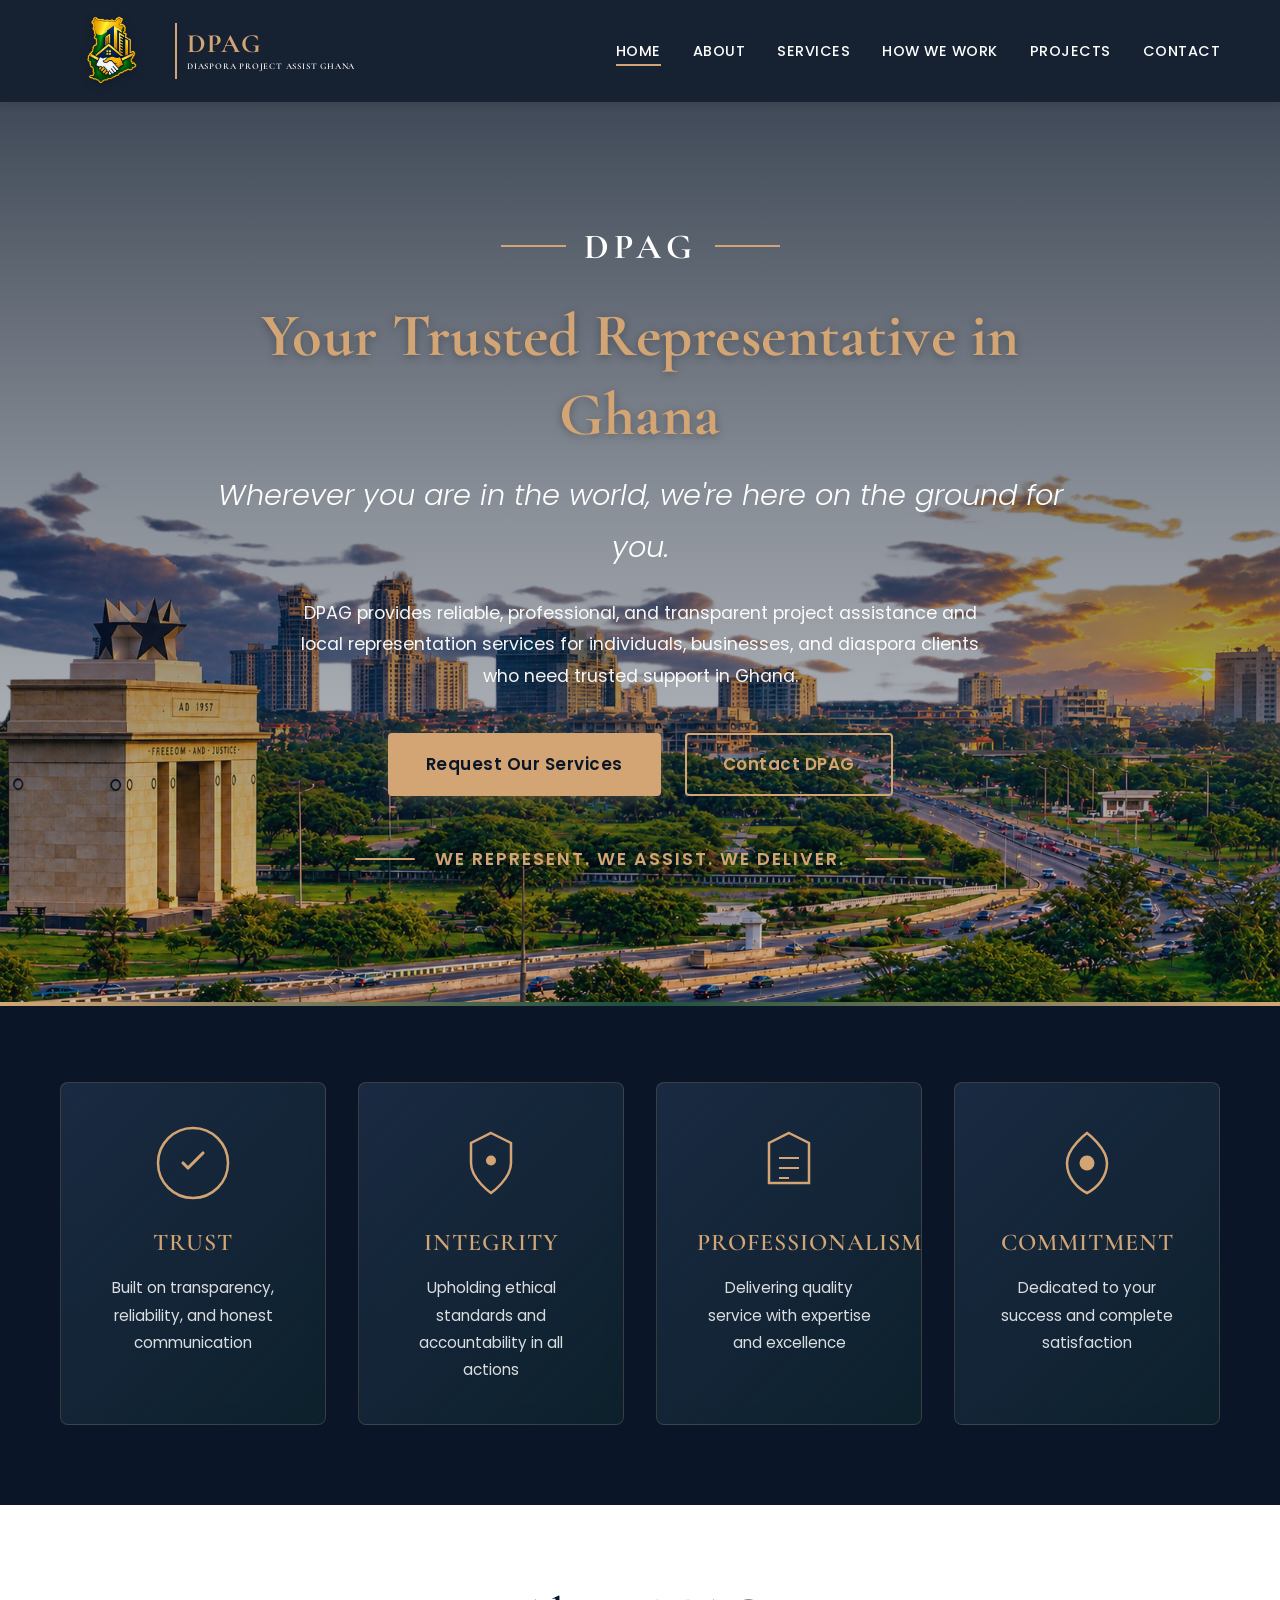
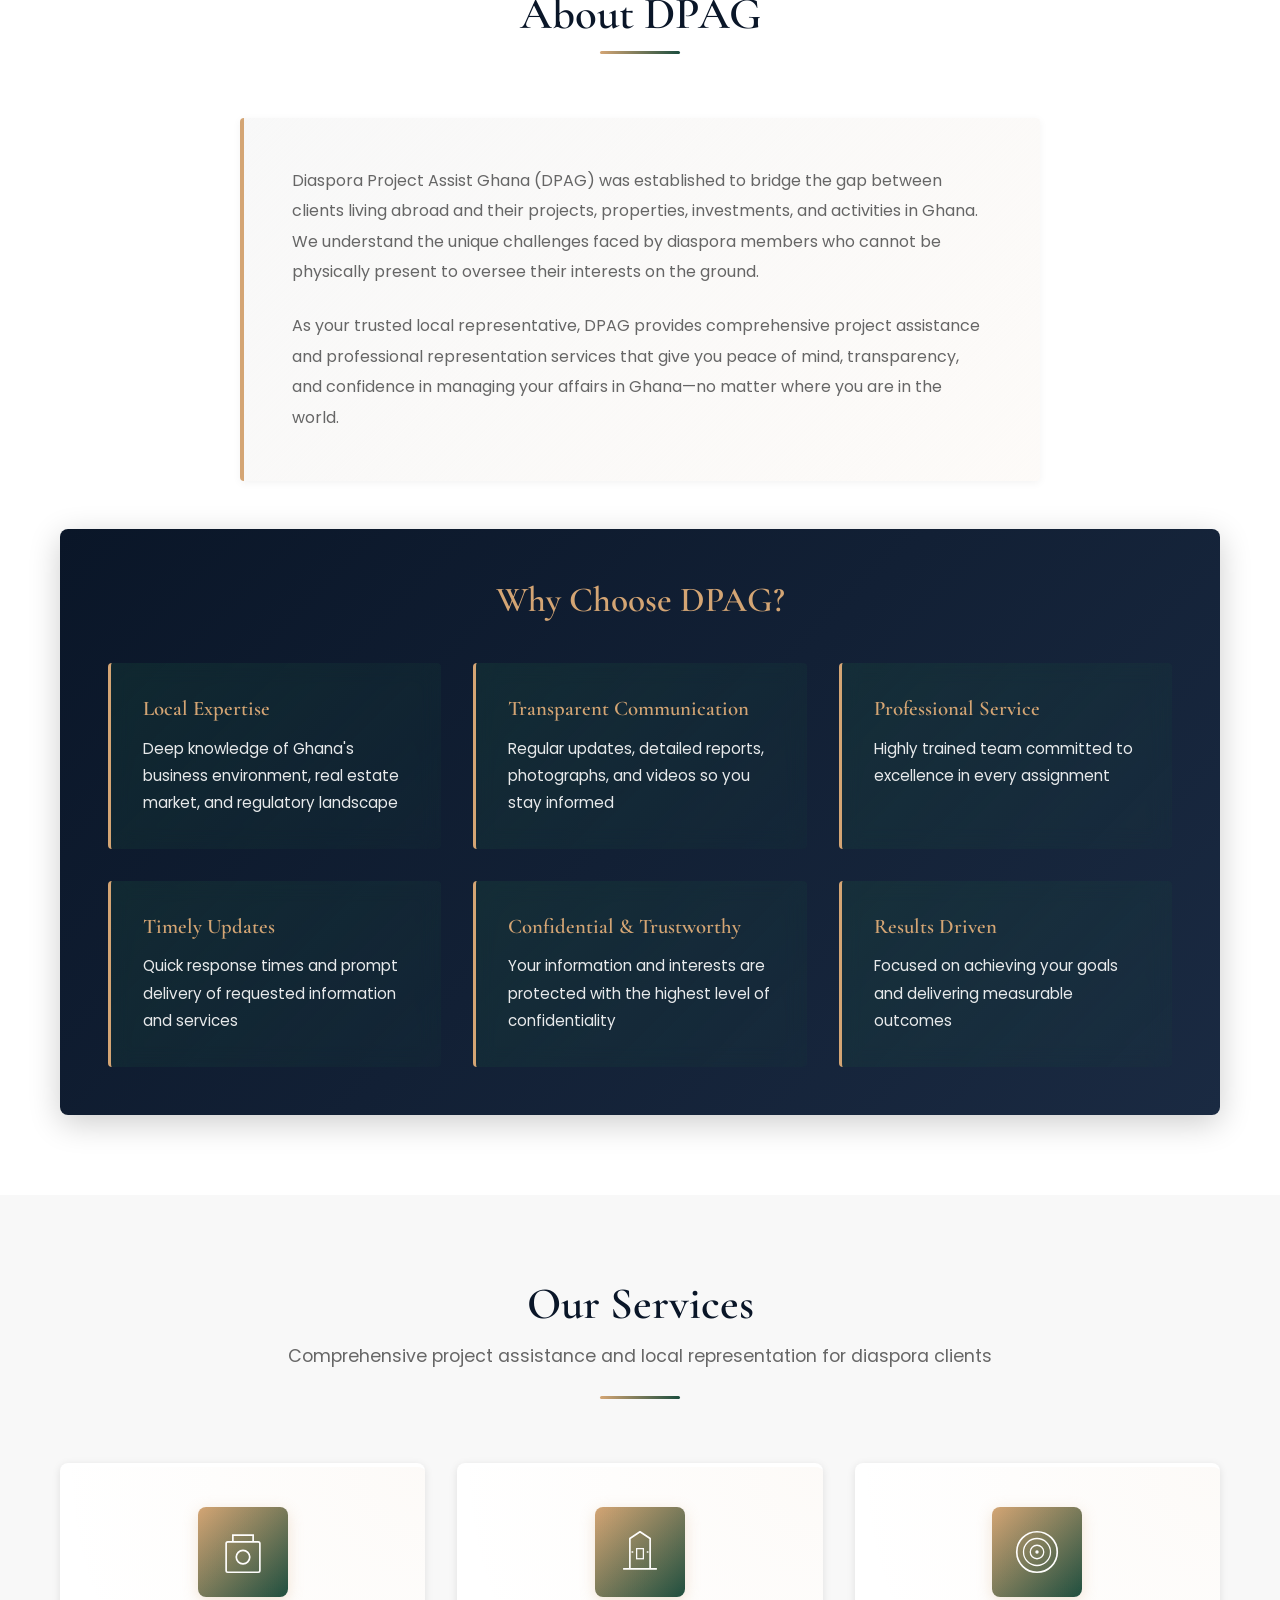
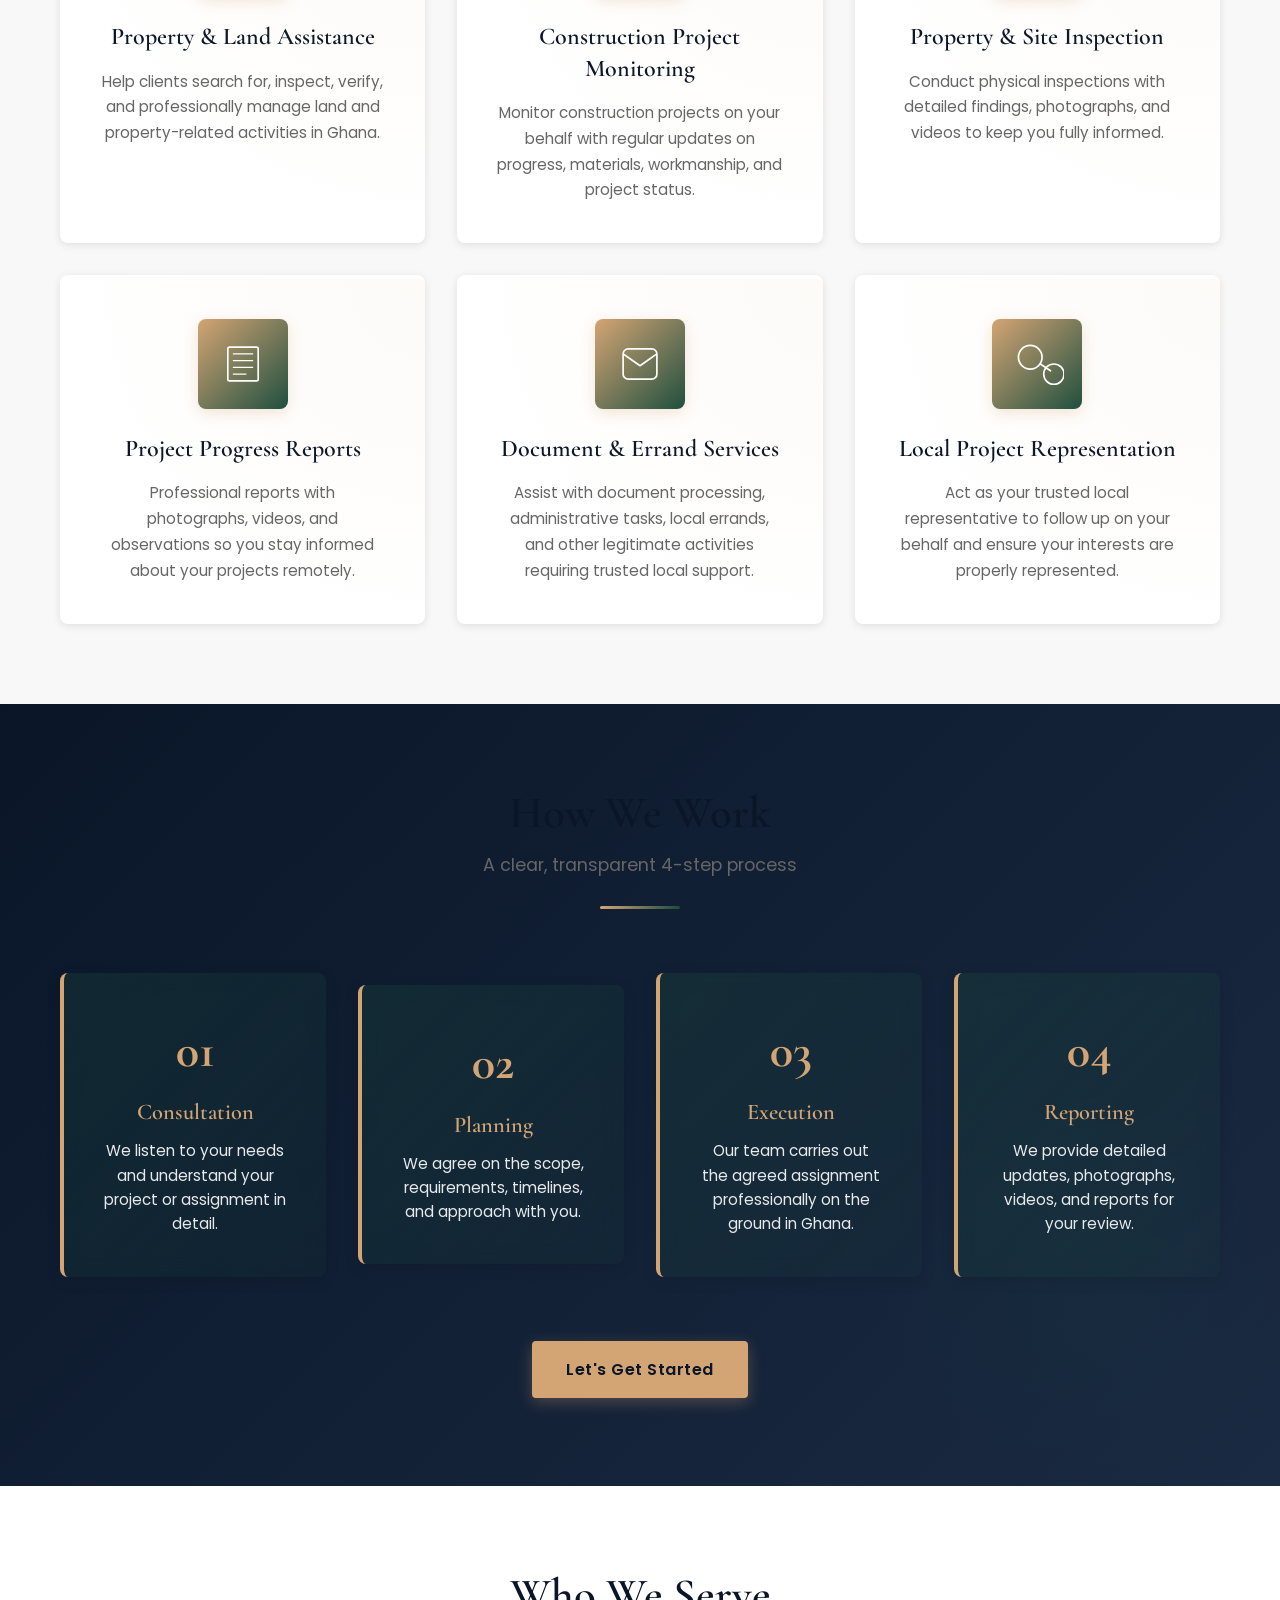
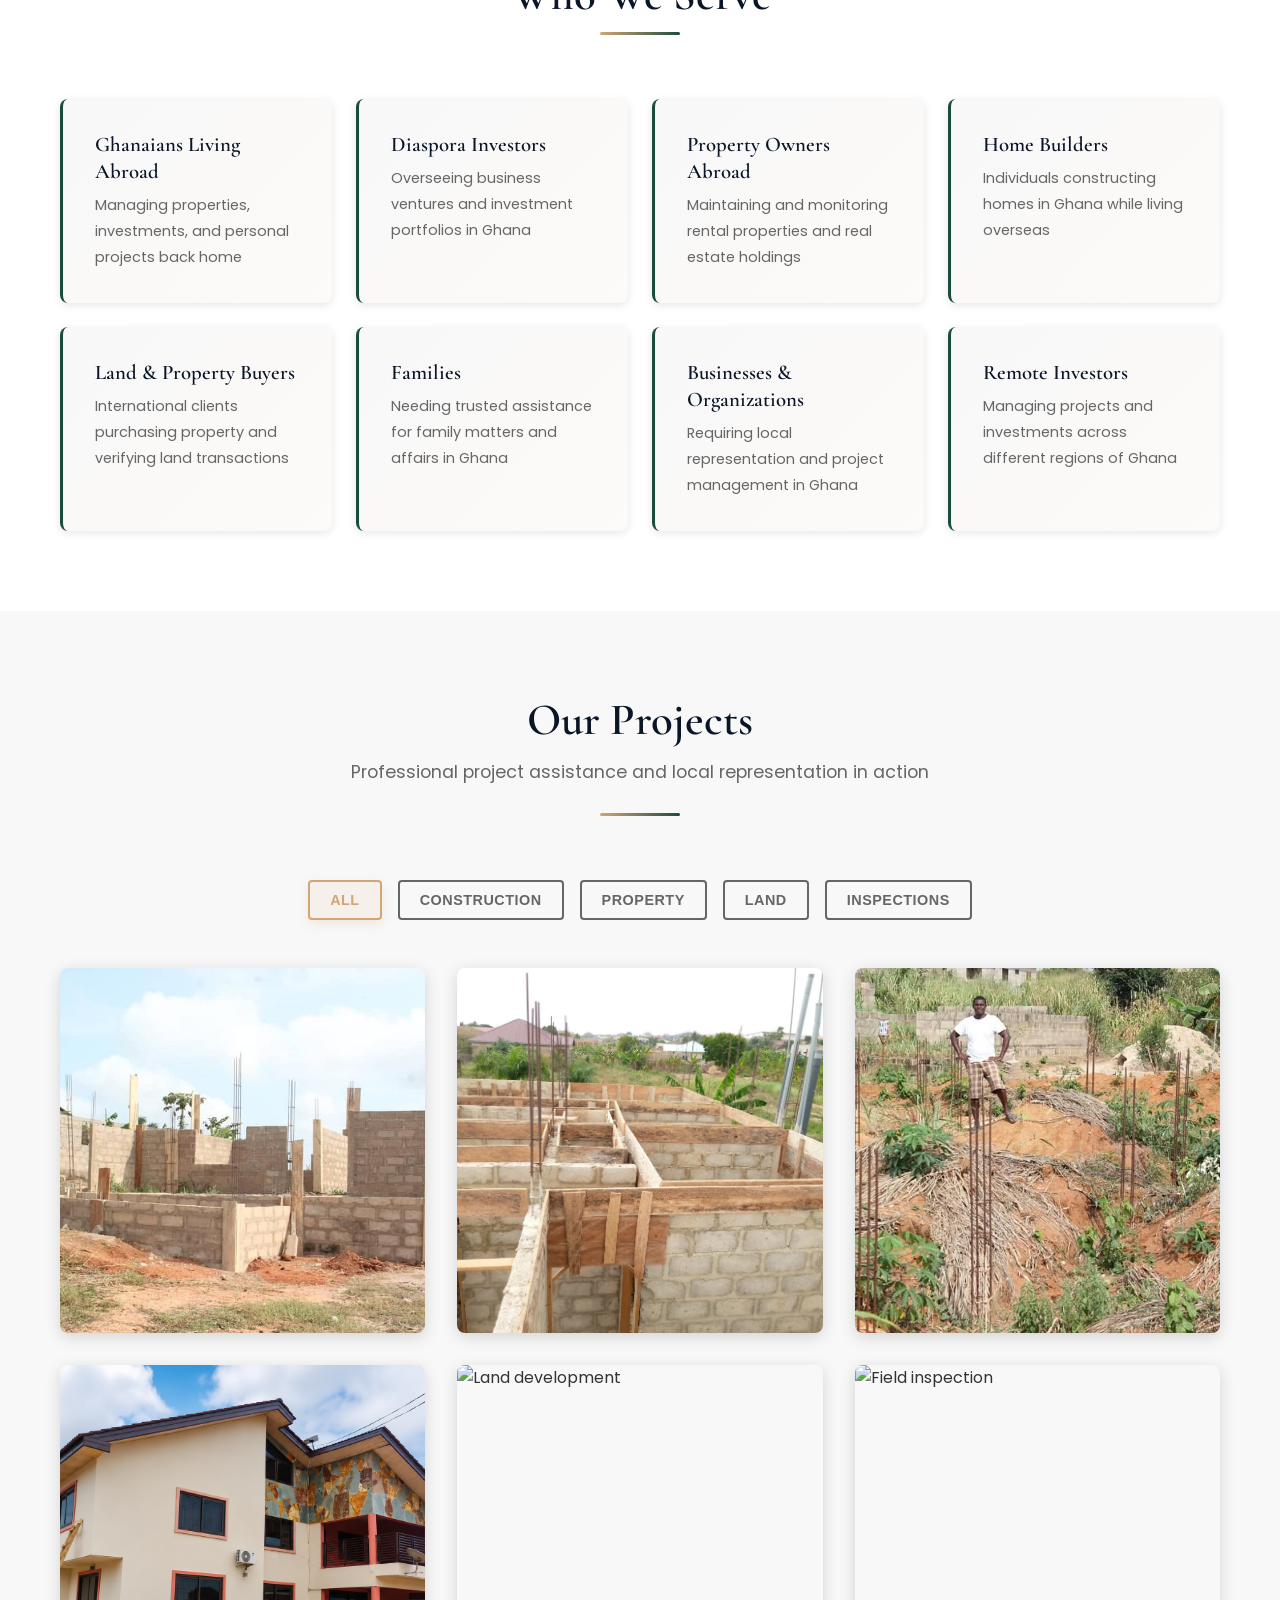
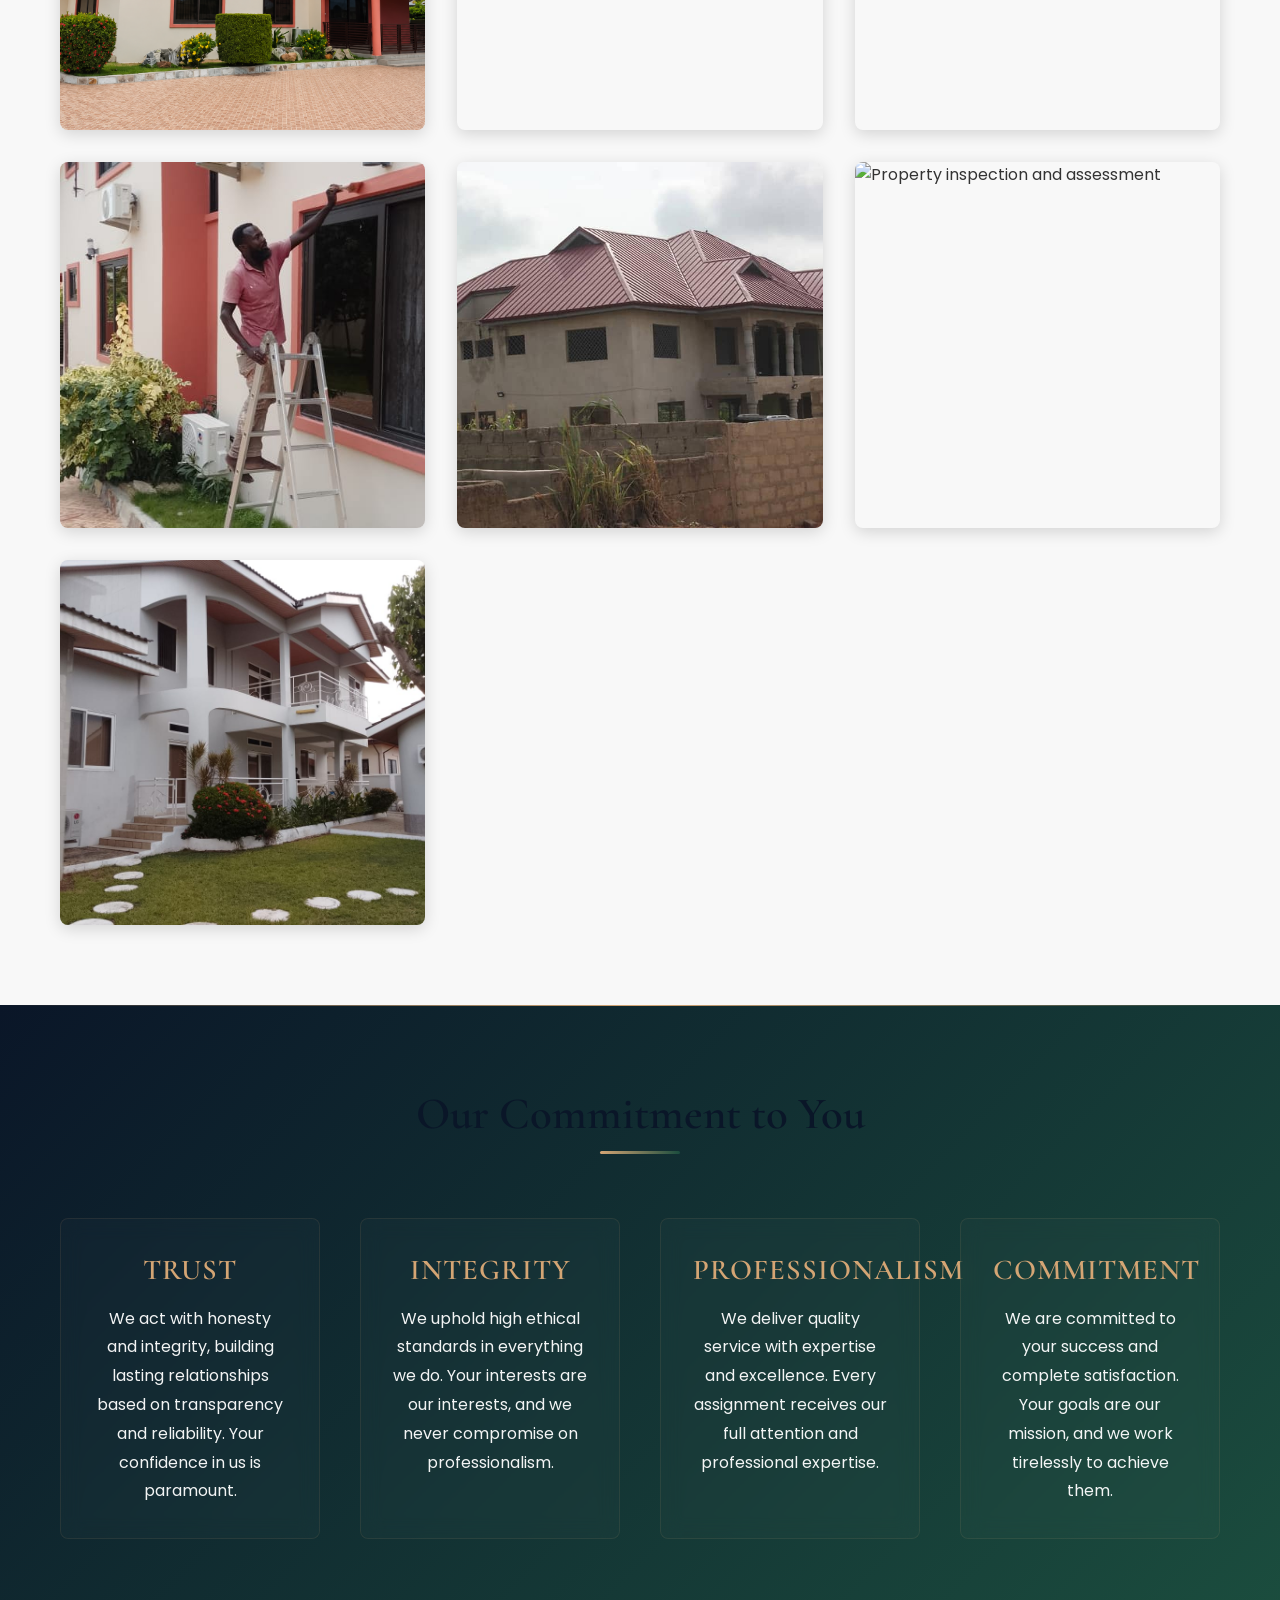
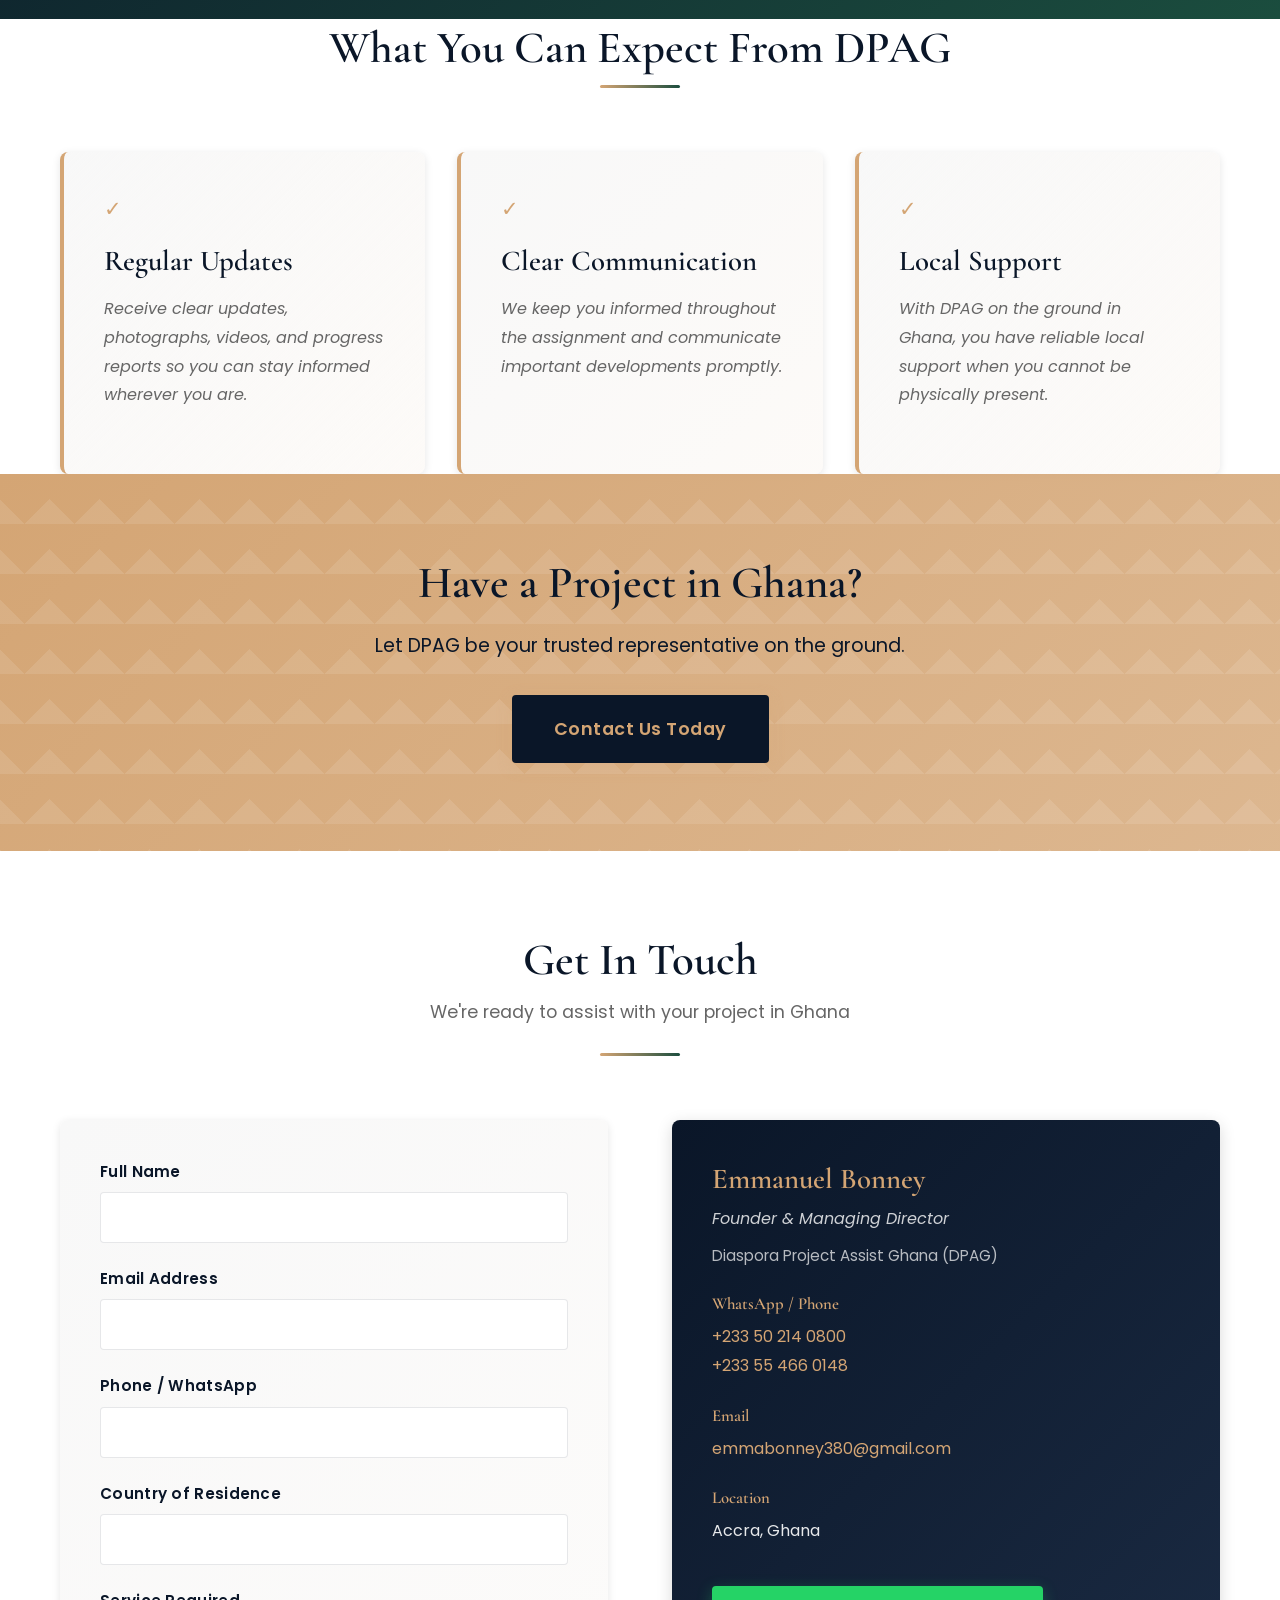
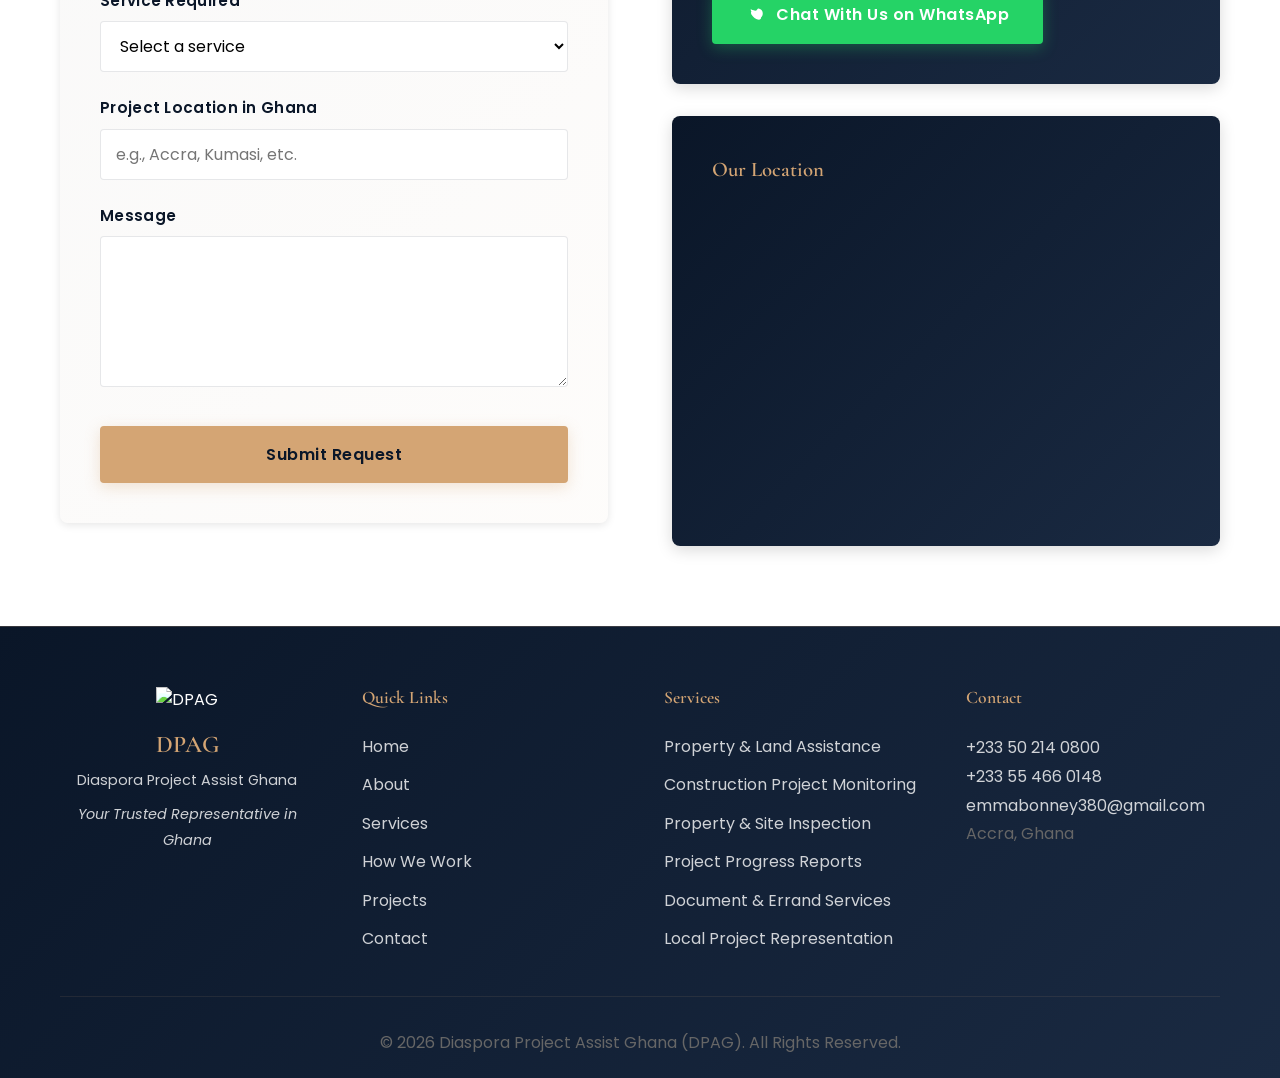
==== index.html @ 0d32f4dc "Restore second image in Property gallery" ====
<!DOCTYPE html>
<html lang="en">
<head>
    <meta charset="UTF-8">
    <meta name="viewport" content="width=device-width, initial-scale=1.0">
    <meta name="description" content="DPAG - Your Trusted Representative in Ghana. Professional project assistance and local representation for diaspora clients.">
    <meta name="keywords" content="Ghana, diaspora, project assistance, property management, local representation, construction monitoring">
    <meta name="author" content="DPAG - Diaspora Project Assist Ghana">
    
    <!-- Open Graph / Facebook -->
    <meta property="og:type" content="website">
    <meta property="og:url" content="https://dpag-ghana.com/">
    <meta property="og:title" content="DPAG - Your Trusted Representative in Ghana">
    <meta property="og:description" content="Professional project assistance and local representation services for diaspora clients in Ghana.">
    <meta property="og:image" content="assets/dpag-og-image.jpg">
    
    <!-- Twitter -->
    <meta property="twitter:card" content="summary_large_image">
    <meta property="twitter:url" content="https://dpag-ghana.com/">
    <meta property="twitter:title" content="DPAG - Your Trusted Representative in Ghana">
    <meta property="twitter:description" content="Professional project assistance and local representation services for diaspora clients in Ghana.">
    <meta property="twitter:image" content="assets/dpag-og-image.jpg">
    
    <title>DPAG - Your Trusted Representative in Ghana</title>
    <link rel="icon" type="image/x-icon" href="assets/favicon.ico">
    <link rel="stylesheet" href="styles.css">
    <link rel="preconnect" href="https://fonts.googleapis.com">
    <link rel="preconnect" href="https://fonts.gstatic.com" crossorigin>
    <link href="https://fonts.googleapis.com/css2?family=Cormorant+Garamond:wght@400;600;700&family=Poppins:wght@300;400;500;600;700&display=swap" rel="stylesheet">
</head>
<body>
    <!-- Navigation -->
    <nav class="navbar">
        <div class="container">
            <div class="navbar-content">
              <div class="logo"> 
<img src="logo/new transparent logo.png" alt="Ghana Map" class="logo-img">
    <span class="logo-divider"></span>
    <div class="logo-name">
        <span class="logo-text">DPAG</span>
        <span class="logo-tagline">DIASPORA PROJECT ASSIST GHANA</span>
    </div>
</div>               
                
                 <button class="menu-toggle" id="menuToggle">
                    <span></span>
                    <span></span>
                    <span></span>
                </button>
                <ul class="nav-menu" id="navMenu">
                    <li><a href="#home">Home</a></li>
                    <li><a href="#about">About</a></li>
                    <li><a href="#services">Services</a></li>
                    <li><a href="#process">How We Work</a></li>
                    <li><a href="#gallery">Projects</a></li>
                    <li><a href="#contact">Contact</a></li>
                </ul>
            </div>
        </div>
    </nav>

    <!-- Hero Section -->
    <section id="home" class="hero">
        <div class="hero-background">
<img src="assets/Ghana-cityscape-transparent.png" alt="Modern Ghanaian cityscape" class="hero-image">
            <div class="hero-overlay"></div>
        </div>
        <div class="container">
            <div class="hero-content">
               <div class="hero-logo-section">
    <span class="hero-line"></span>
    <span class="hero-logo-text">DPAG</span>
    <span class="hero-line"></span>
</div>                
    <h1 class="hero-headline">Your Trusted Representative in Ghana</h1>
     <p class="hero-subheadline">Wherever you are in the world, we're here on the ground for you.</p>
    <p class="hero-description">
                    DPAG provides reliable, professional, and transparent project assistance and local representation services for individuals, businesses, and diaspora clients who need trusted support in Ghana.
                </p>
                <div class="hero-ctas">
                    <a href="#contact" class="btn btn-primary">Request Our Services</a>
                    <a href="#contact" class="btn btn-secondary">Contact DPAG</a>
                </div>
                <div class="trust-statement">
                    <div class="gold-line"></div>
                    <p>WE REPRESENT. WE ASSIST. WE DELIVER.</p>
                    <div class="gold-line"></div>
                </div>
            </div>
        </div>
    </section>

    <!-- Trust Values Section -->
    <section class="trust-values">
        <div class="container">
            <div class="values-grid">
                <div class="value-card">
                    <div class="value-icon trust-icon">
                        <svg viewBox="0 0 64 64" fill="none" xmlns="http://www.w3.org/2000/svg">
                            <circle cx="32" cy="32" r="28" stroke="currentColor" stroke-width="2"/>
                            <path d="M24 32L28 36L40 24" stroke="currentColor" stroke-width="2.5" stroke-linecap="round" stroke-linejoin="round"/>
                        </svg>
                    </div>
                    <h3>TRUST</h3>
                    <p>Built on transparency, reliability, and honest communication</p>
                </div>
                <div class="value-card">
                    <div class="value-icon integrity-icon">
                        <svg viewBox="0 0 64 64" fill="none" xmlns="http://www.w3.org/2000/svg">
                            <path d="M32 8L48 16V32C48 44.8 32 56 32 56C32 56 16 44.8 16 32V16L32 8Z" stroke="currentColor" stroke-width="2"/>
                            <circle cx="32" cy="30" r="4" fill="currentColor"/>
                        </svg>
                    </div>
                    <h3>INTEGRITY</h3>
                    <p>Upholding ethical standards and accountability in all actions</p>
                </div>
                <div class="value-card">
                    <div class="value-icon professionalism-icon">
                        <svg viewBox="0 0 64 64" fill="none" xmlns="http://www.w3.org/2000/svg">
                            <path d="M32 8L48 16V48H16V16L32 8Z" stroke="currentColor" stroke-width="2"/>
                            <line x1="24" y1="28" x2="40" y2="28" stroke="currentColor" stroke-width="1.5"/>
                            <line x1="24" y1="36" x2="40" y2="36" stroke="currentColor" stroke-width="1.5"/>
                            <line x1="24" y1="44" x2="32" y2="44" stroke="currentColor" stroke-width="1.5"/>
                        </svg>
                    </div>
                    <h3>PROFESSIONALISM</h3>
                    <p>Delivering quality service with expertise and excellence</p>
                </div>
                <div class="value-card">
                    <div class="value-icon commitment-icon">
                        <svg viewBox="0 0 64 64" fill="none" xmlns="http://www.w3.org/2000/svg">
                            <path d="M32 8C32 8 16 20 16 32C16 43.05 23.72 52 32 56C40.28 52 48 43.05 48 32C48 20 32 8 32 8Z" stroke="currentColor" stroke-width="2"/>
                            <circle cx="32" cy="32" r="6" fill="currentColor"/>
                        </svg>
                    </div>
                    <h3>COMMITMENT</h3>
                    <p>Dedicated to your success and complete satisfaction</p>
                </div>
            </div>
        </div>
    </section>

    <!-- About Section -->
    <section id="about" class="about">
        <div class="container">
            <div class="section-header">
                <h2>About DPAG</h2>
                <div class="header-accent"></div>
            </div>
            
            <div class="about-content">
                <div class="about-text">
                    <p>
                        Diaspora Project Assist Ghana (DPAG) was established to bridge the gap between clients living abroad and their projects, properties, investments, and activities in Ghana. We understand the unique challenges faced by diaspora members who cannot be physically present to oversee their interests on the ground.
                    </p>
                    <p>
                        As your trusted local representative, DPAG provides comprehensive project assistance and professional representation services that give you peace of mind, transparency, and confidence in managing your affairs in Ghana—no matter where you are in the world.
                    </p>
                </div>
            </div>

            <div class="why-choose">
                <h3>Why Choose DPAG?</h3>
                <div class="choose-grid">
                    <div class="choose-item">
                        <h4>Local Expertise</h4>
                        <p>Deep knowledge of Ghana's business environment, real estate market, and regulatory landscape</p>
                    </div>
                    <div class="choose-item">
                        <h4>Transparent Communication</h4>
                        <p>Regular updates, detailed reports, photographs, and videos so you stay informed</p>
                    </div>
                    <div class="choose-item">
                        <h4>Professional Service</h4>
                        <p>Highly trained team committed to excellence in every assignment</p>
                    </div>
                    <div class="choose-item">
                        <h4>Timely Updates</h4>
                        <p>Quick response times and prompt delivery of requested information and services</p>
                    </div>
                    <div class="choose-item">
                        <h4>Confidential & Trustworthy</h4>
                        <p>Your information and interests are protected with the highest level of confidentiality</p>
                    </div>
                    <div class="choose-item">
                        <h4>Results Driven</h4>
                        <p>Focused on achieving your goals and delivering measurable outcomes</p>
                    </div>
                </div>
            </div>
        </div>
    </section>

    <!-- Services Section -->
    <section id="services" class="services">
        <div class="container">
            <div class="section-header">
                <h2>Our Services</h2>
                <p class="section-subtitle">Comprehensive project assistance and local representation for diaspora clients</p>
                <div class="header-accent"></div>
            </div>

            <div class="services-grid">
                <div class="service-card">
                    <div class="service-icon">
                        <svg viewBox="0 0 64 64" fill="none" xmlns="http://www.w3.org/2000/svg">
                            <rect x="12" y="20" width="40" height="36" stroke="currentColor" stroke-width="2" rx="2"/>
                            <path d="M20 20V12H44V20" stroke="currentColor" stroke-width="2"/>
                            <circle cx="32" cy="38" r="8" stroke="currentColor" stroke-width="2"/>
                        </svg>
                    </div>
                    <h3>Property & Land Assistance</h3>
                    <p>Help clients search for, inspect, verify, and professionally manage land and property-related activities in Ghana.</p>
                </div>

                <div class="service-card">
                    <div class="service-icon">
                        <svg viewBox="0 0 64 64" fill="none" xmlns="http://www.w3.org/2000/svg">
                            <path d="M12 52H52M20 52V16L32 8L44 16V52" stroke="currentColor" stroke-width="2" stroke-linejoin="round"/>
                            <rect x="28" y="28" width="8" height="12" stroke="currentColor" stroke-width="1.5"/>
                            <line x1="24" y1="32" x2="22" y2="32" stroke="currentColor" stroke-width="1.5"/>
                            <line x1="40" y1="32" x2="42" y2="32" stroke="currentColor" stroke-width="1.5"/>
                        </svg>
                    </div>
                    <h3>Construction Project Monitoring</h3>
                    <p>Monitor construction projects on your behalf with regular updates on progress, materials, workmanship, and project status.</p>
                </div>

                <div class="service-card">
                    <div class="service-icon">
                        <svg viewBox="0 0 64 64" fill="none" xmlns="http://www.w3.org/2000/svg">
                            <circle cx="32" cy="32" r="24" stroke="currentColor" stroke-width="2"/>
                            <circle cx="32" cy="32" r="16" stroke="currentColor" stroke-width="1.5"/>
                            <circle cx="32" cy="32" r="8" stroke="currentColor" stroke-width="1.5"/>
                            <circle cx="32" cy="32" r="2" fill="currentColor"/>
                        </svg>
                    </div>
                    <h3>Property & Site Inspection</h3>
                    <p>Conduct physical inspections with detailed findings, photographs, and videos to keep you fully informed.</p>
                </div>

                <div class="service-card">
                    <div class="service-icon">
                        <svg viewBox="0 0 64 64" fill="none" xmlns="http://www.w3.org/2000/svg">
                            <rect x="14" y="12" width="36" height="40" stroke="currentColor" stroke-width="2" rx="2"/>
                            <line x1="20" y1="20" x2="44" y2="20" stroke="currentColor" stroke-width="1.5"/>
                            <line x1="20" y1="28" x2="44" y2="28" stroke="currentColor" stroke-width="1.5"/>
                            <line x1="20" y1="36" x2="44" y2="36" stroke="currentColor" stroke-width="1.5"/>
                            <line x1="20" y1="44" x2="36" y2="44" stroke="currentColor" stroke-width="1.5"/>
                        </svg>
                    </div>
                    <h3>Project Progress Reports</h3>
                    <p>Professional reports with photographs, videos, and observations so you stay informed about your projects remotely.</p>
                </div>

                <div class="service-card">
                    <div class="service-icon">
                        <svg viewBox="0 0 64 64" fill="none" xmlns="http://www.w3.org/2000/svg">
                            <path d="M12 20C12 16.69 14.69 14 18 14H46C49.31 14 52 16.69 52 20V44C52 47.31 49.31 50 46 50H18C14.69 50 12 47.31 12 44V20Z" stroke="currentColor" stroke-width="2"/>
                            <path d="M12 20L32 34L52 20" stroke="currentColor" stroke-width="2" stroke-linejoin="round"/>
                        </svg>
                    </div>
                    <h3>Document & Errand Services</h3>
                    <p>Assist with document processing, administrative tasks, local errands, and other legitimate activities requiring trusted local support.</p>
                </div>

                <div class="service-card">
                    <div class="service-icon">
                        <svg viewBox="0 0 64 64" fill="none" xmlns="http://www.w3.org/2000/svg">
                            <circle cx="24" cy="24" r="14" stroke="currentColor" stroke-width="2"/>
                            <circle cx="52" cy="44" r="12" stroke="currentColor" stroke-width="2"/>
                            <path d="M36 32L48 40" stroke="currentColor" stroke-width="2" stroke-linecap="round"/>
                        </svg>
                    </div>
                    <h3>Local Project Representation</h3>
                    <p>Act as your trusted local representative to follow up on your behalf and ensure your interests are properly represented.</p>
                </div>
            </div>
        </div>
    </section>

    <!-- Process Section -->
    <section id="process" class="process">
        <div class="container">
            <div class="section-header">
                <h2>How We Work</h2>
                <p class="section-subtitle">A clear, transparent 4-step process</p>
                <div class="header-accent"></div>
            </div>

            <div class="process-steps">
                <div class="process-step">
                    <div class="step-number">01</div>
                    <h3>Consultation</h3>
                    <p>We listen to your needs and understand your project or assignment in detail.</p>
                </div>

                <div class="process-connector"></div>

                <div class="process-step">
                    <div class="step-number">02</div>
                    <h3>Planning</h3>
                    <p>We agree on the scope, requirements, timelines, and approach with you.</p>
                </div>

                <div class="process-connector"></div>

                <div class="process-step">
                    <div class="step-number">03</div>
                    <h3>Execution</h3>
                    <p>Our team carries out the agreed assignment professionally on the ground in Ghana.</p>
                </div>

                <div class="process-connector"></div>

                <div class="process-step">
                    <div class="step-number">04</div>
                    <h3>Reporting</h3>
                    <p>We provide detailed updates, photographs, videos, and reports for your review.</p>
                </div>
            </div>

            <div class="process-cta">
                <a href="#contact" class="btn btn-primary">Let's Get Started</a>
            </div>
        </div>
    </section>

    <!-- Who We Serve Section -->
    <section class="who-we-serve">
        <div class="container">
            <div class="section-header">
                <h2>Who We Serve</h2>
                <div class="header-accent"></div>
            </div>

            <div class="serve-grid">
                <div class="serve-item">
                    <h4>Ghanaians Living Abroad</h4>
                    <p>Managing properties, investments, and personal projects back home</p>
                </div>
                <div class="serve-item">
                    <h4>Diaspora Investors</h4>
                    <p>Overseeing business ventures and investment portfolios in Ghana</p>
                </div>
                <div class="serve-item">
                    <h4>Property Owners Abroad</h4>
                    <p>Maintaining and monitoring rental properties and real estate holdings</p>
                </div>
                <div class="serve-item">
                    <h4>Home Builders</h4>
                    <p>Individuals constructing homes in Ghana while living overseas</p>
                </div>
                <div class="serve-item">
                    <h4>Land & Property Buyers</h4>
                    <p>International clients purchasing property and verifying land transactions</p>
                </div>
                <div class="serve-item">
                    <h4>Families</h4>
                    <p>Needing trusted assistance for family matters and affairs in Ghana</p>
                </div>
                <div class="serve-item">
                    <h4>Businesses & Organizations</h4>
                    <p>Requiring local representation and project management in Ghana</p>
                </div>
                <div class="serve-item">
                    <h4>Remote Investors</h4>
                    <p>Managing projects and investments across different regions of Ghana</p>
                </div>
            </div>
        </div>
    </section>

    <!-- Gallery Section -->
   <section id="gallery" class="gallery">
    <div class="container">
        <div class="section-header">
            <h2>Our Projects</h2>
            <p class="section-subtitle">Professional project assistance and local representation in action</p>
            <div class="header-accent"></div>
        </div>


    <div class="gallery-filters">
        <button class="filter-btn active" data-filter="all">All</button>
        <button class="filter-btn" data-filter="construction">Construction</button>
        <button class="filter-btn" data-filter="property">Property</button>
        <button class="filter-btn" data-filter="land">Land</button>
        <button class="filter-btn" data-filter="inspections">Inspections</button>
    </div>

    <div class="gallery-grid">

        <!-- Construction 1 -->
        <div class="gallery-item" data-category="construction">
            <img src="assets/construction-project-1.jpg" alt="Construction project monitoring">
            <div class="gallery-overlay">
                <p>Construction Project Monitoring</p>
            </div>
        </div>

     <!-- Construction 2 -->
    <div class="gallery-item" data-category="construction">
         <img src="assets/construction-project-2.jpg" alt="Construction progress">
         <div class="gallery-overlay">
              <p>Construction Progress Monitoring</p>
        </div>
     </div>        
       
        <!-- Land 1 -->
        <div class="gallery-item" data-category="land">
            <img src="assets/land-site-inspection.jpg" alt="Land and site inspection">
            <div class="gallery-overlay">
                <p>Land Verification</p>
            </div>
        </div>

    <!-- Property 2 -->

        
        <!-- Construction 3 -->
        <div class="gallery-item" data-category="construction">
            <img src="assets/construction-project-3.png" alt="Construction project">
            <div class="gallery-overlay">
                <p>Construction Project Monitoring</p>
            </div>
        </div>

        <!-- Property 1 -->
        

        <!-- Land 2 -->
        <div class="gallery-item" data-category="land">
            <img src="assets/gallery/land-2.jpg" alt="Land development">
            <div class="gallery-overlay">
                <p>Land Assessment</p>
            </div>
        </div>

    <!-- Inspection 1 -->
<div class="gallery-item" data-category="inspections">
    <img src="assets/gallery/inspection-2.jpg" alt="Field inspection">
    <div class="gallery-overlay">
        <p>Field Visit</p>
    </div>
</div>

<!-- Construction 4 -->
<div class="gallery-item" data-category="construction">
    <img src="assets/construction-site-inspection.jpeg" alt="Construction site inspection">
    <div class="gallery-overlay">
        <p>Construction Site Inspection &amp; Monitoring</p>
    </div>
</div>

<!-- Inspection 2 -->
<div class="gallery-item" data-category="inspections">
    <img src="assets/completed-residential-project1.jpg" alt="Residential property inspection">
    <div class="gallery-overlay">
        <p>Residential Property Inspection</p>
    </div>
</div>

<!-- Inspection 3 -->
<div class="gallery-item" data-category="property">
    <img src="assets/gallery/inspection-1.jpg" alt="Property inspection and assessment">
    <div class="gallery-overlay">
        <p>Property Inspection &amp; Assessment</p>
    </div>
</div>

<div class="gallery-item" data-category="property">
    <img src="assets/residential-property-inspection.jpeg" alt="Residential property inspection">
    <div class="gallery-overlay">
        <p>Residential Property Inspection</p>
    </div>
</div>   
    
    </div> <!-- gallery-grid -->
</div> <!-- container -->
</section>

    <!-- Commitment Section -->
    <section class="commitment">
        <div class="container">
            <div class="section-header">
                <h2>Our Commitment to You</h2>
                <div class="header-accent"></div>
            </div>

            <div class="commitment-grid">
                <div class="commitment-item">
                    <h3>Trust</h3>
                    <p>We act with honesty and integrity, building lasting relationships based on transparency and reliability. Your confidence in us is paramount.</p>
                </div>
                <div class="commitment-item">
                    <h3>Integrity</h3>
                    <p>We uphold high ethical standards in everything we do. Your interests are our interests, and we never compromise on professionalism.</p>
                </div>
                <div class="commitment-item">
                    <h3>Professionalism</h3>
                    <p>We deliver quality service with expertise and excellence. Every assignment receives our full attention and professional expertise.</p>
                </div>
                <div class="commitment-item">
                    <h3>Commitment</h3>
                    <p>We are committed to your success and complete satisfaction. Your goals are our mission, and we work tirelessly to achieve them.</p>
                </div>
            </div>
        </div>
    </section>
 
<!-- What You Can Expect From DPAG Section -->
<section class="expectations">
    <div class="container">
        <div class="section-header">
            <h2>What You Can Expect From DPAG</h2>
            <div class="header-accent"></div>
        </div>

        <div class="testimonials-grid">
            <div class="testimonial-card">
                <div class="stars">✓</div>
                <h3>Regular Updates</h3>
                <p class="testimonial-text">
                    Receive clear updates, photographs, videos, and progress reports so you can stay informed wherever you are.
                </p>
            </div>

            <div class="testimonial-card">
                <div class="stars">✓</div>
                <h3>Clear Communication</h3>
                <p class="testimonial-text">
                    We keep you informed throughout the assignment and communicate important developments promptly.
                </p>
            </div>

            <div class="testimonial-card">
                <div class="stars">✓</div>
                <h3>Local Support</h3>
                <p class="testimonial-text">
                    With DPAG on the ground in Ghana, you have reliable local support when you cannot be physically present.
                </p>
            </div>
        </div>
    </div>
</section>  
   
    <!-- CTA Section -->
    <section class="cta-section">
        <div class="container">
            <div class="cta-content">
                <h2>Have a Project in Ghana?</h2>
                <p>Let DPAG be your trusted representative on the ground.</p>
                <a href="#contact" class="btn btn-primary btn-large">Contact Us Today</a>
            </div>
        </div>
    </section>

    <!-- Contact Section -->
    <section id="contact" class="contact">
        <div class="container">
            <div class="section-header">
                <h2>Get In Touch</h2>
                <p class="section-subtitle">We're ready to assist with your project in Ghana</p>
                <div class="header-accent"></div>
            </div>

            <div class="contact-content">
                <div class="contact-form-wrapper">
                    <form class="contact-form" id="contactForm" method="POST" netlify>
                        <div class="form-group">
                            <label for="fullname">Full Name</label>
                            <input type="text" id="fullname" name="fullname" required>
                        </div>

                        <div class="form-group">
                            <label for="email">Email Address</label>
                            <input type="email" id="email" name="email" required>
                        </div>

                        <div class="form-group">
                            <label for="phone">Phone / WhatsApp</label>
                            <input type="tel" id="phone" name="phone" required>
                        </div>

                        <div class="form-group">
                            <label for="country">Country of Residence</label>
                            <input type="text" id="country" name="country" required>
                        </div>

                        <div class="form-group">
                            <label for="service">Service Required</label>
                            <select id="service" name="service" required>
                                <option value="">Select a service</option>
                                <option value="property">Property & Land Assistance</option>
                                <option value="construction">Construction Project Monitoring</option>
                                <option value="inspection">Property & Site Inspection</option>
                                <option value="reports">Project Progress Reports</option>
                                <option value="documents">Document & Errand Services</option>
                                <option value="representation">Local Project Representation</option>
                                <option value="other">Other</option>
                            </select>
                        </div>

                        <div class="form-group">
                            <label for="location">Project Location in Ghana</label>
                            <input type="text" id="location" name="location" placeholder="e.g., Accra, Kumasi, etc." required>
                        </div>

                        <div class="form-group">
                            <label for="message">Message</label>
                            <textarea id="message" name="message" rows="5" required></textarea>
                        </div>

                        <button type="submit" class="btn btn-primary">Submit Request</button>
                    </form>
                </div>

                <div class="contact-info-wrapper">
                    <div class="contact-info">
                        <h3>Emmanuel Bonney</h3>
                        <p class="contact-title">Founder & Managing Director</p>
                        <p class="contact-company">Diaspora Project Assist Ghana (DPAG)</p>

                        <div class="contact-detail">
                            <h4>WhatsApp / Phone</h4>
                            <p>
                                <a href="tel:+233502140800">+233 50 214 0800</a><br>
                                <a href="tel:+233554660148">+233 55 466 0148</a>
                            </p>
                        </div>

                        <div class="contact-detail">
                            <h4>Email</h4>
                            <p>
                                <a href="mailto:emmabonney380@gmail.com">emmabonney380@gmail.com</a>
                            </p>
                        </div>

                        <div class="contact-detail">
                            <h4>Location</h4>
                            <p>Accra, Ghana</p>
                        </div>

                        <a href="https://wa.me/233502140800?text=Hello%20DPAG!%20I%20would%20like%20to%20discuss%20my%20project%20in%20Ghana." class="btn btn-whatsapp" target="_blank" rel="noopener noreferrer">
                            <svg width="20" height="20" viewBox="0 0 24 24" fill="currentColor">
                                <path d="M17.472 14.382c-.297-.149-1.758-.867-2.03-.967-.273-.099-.471-.148-.67.15-.197.297-.767.966-.94 1.164-.173.199-.347.223-.644.075-.297-.15-1.255-.463-2.39-1.475-.883-.788-1.48-1.761-1.653-2.059-.173-.297-.018-.458.13-.606.134-.133.298-.347.446-.52.149-.174.198-.298.298-.497.099-.198.05-.371-.025-.52-.075-.149-.669-1.612-.916-2.207-.242-.579-.487-.5-.67-.51-.173-.008-.371 0-.57 0-.198 0-.52.074-.792.372-.272.297-1.04 1.016-1.04 2.479 0 1.462 1.065 2.875 1.213 3.074.149.198 2.096 3.2 5.076 4.487.709.306 1.262.489 1.694.625.712.227 1.36.195 1.871.118.571-.085 1.758-.719 2.006-1.413.248-.694.248-1.289.173-1.413-.074-.124-.272-.198-.57-.347m-5.421-7.403h-.004c-1.325 0-2.631-.325-3.793-.943l-.272-.161-.282.036C6.412 5.209 5.853 5.322 5.314 5.452c.565 1.735 1.588 3.343 3.057 4.6l.166.157-.004.202c-.016.987.233 1.968.731 2.875.5.918 1.232 1.729 2.147 2.235.917.507 1.95.79 3.01.817 1.059.028 2.076-.24 2.976-.784.9-.546 1.604-1.319 2.06-2.238.455-.919.664-1.95.665-2.992-.001-1.042-.21-2.073-.666-2.993-.456-.92-1.16-1.694-2.062-2.241-.903-.547-1.922-.815-2.983-.787"/>
                            </svg>
                            Chat With Us on WhatsApp
                        </a>
                    </div>

                    <div class="location-map">
                        <h4>Our Location</h4>
                        <iframe src="https://www.google.com/maps/embed?pb=!1m18!1m12!1m3!1d3970.729763890236!2d-0.2038369!3d5.6037389!2m3!1f0!2f0!3f0!3m2!1i1024!2i768!4f13.1!3m3!1m2!1s0x0%3A0x0!2zNcKwMzYnMTMuNSJOIDADsDEyJzE0LjAiVw!5e0!3m2!1sen!2s!4v1234567890" width="100%" height="300" style="border:0;" allowfullscreen="" loading="lazy" referrerpolicy="no-referrer-when-downgrade"></iframe>
                    </div>
                </div>
            </div>
        </div>
    </section>

    <!-- Footer -->
    <footer class="footer">
        <div class="container">
            <div class="footer-content">
                <div class="footer-section">
                    <div class="footer-logo">
                        <img src="assets/dpag-logo-white.png" alt="DPAG" class="footer-logo-img">
                        <h3>DPAG</h3>
                        <p>Diaspora Project Assist Ghana</p>
                        <p class="footer-tagline">Your Trusted Representative in Ghana</p>
                    </div>
                </div>

                <div class="footer-section">
                    <h4>Quick Links</h4>
                    <ul>
                        <li><a href="#home">Home</a></li>
                        <li><a href="#about">About</a></li>
                        <li><a href="#services">Services</a></li>
                        <li><a href="#process">How We Work</a></li>
                        <li><a href="#gallery">Projects</a></li>
                        <li><a href="#contact">Contact</a></li>
                    </ul>
                </div>

                <div class="footer-section">
                    <h4>Services</h4>
                    <ul>
                        <li><a href="#services">Property & Land Assistance</a></li>
                        <li><a href="#services">Construction Project Monitoring</a></li>
                        <li><a href="#services">Property & Site Inspection</a></li>
                        <li><a href="#services">Project Progress Reports</a></li>
                        <li><a href="#services">Document & Errand Services</a></li>
                        <li><a href="#services">Local Project Representation</a></li>
                    </ul>
                </div>

                <div class="footer-section">
                    <h4>Contact</h4>
                    <p>
                        <a href="tel:+233502140800">+233 50 214 0800</a><br>
                        <a href="tel:+233554660148">+233 55 466 0148</a><br>
                        <a href="mailto:emmabonney380@gmail.com">emmabonney380@gmail.com</a><br>
                        Accra, Ghana
                    </p>
                </div>
            </div>

            <div class="footer-bottom">
                <p>&copy; 2026 Diaspora Project Assist Ghana (DPAG). All Rights Reserved.</p>
            </div>
        </div>
    </footer>

    <script src="script.js"></script>
</body>
</html>
---- styles.css ----
/* ============================================
   DPAG - DIASPORA PROJECT ASSIST GHANA
   Premium Professional Corporate Website
   Color Palette: Navy Blue, Forest Green, Gold, White
   ============================================ */

:root {
    --color-navy: #0a1628;
    --color-navy-light: #1a2a42;
    --color-green: #1b4d3e;
    --color-green-light: #2a6b5a;
    --color-gold: #d4a574;
    --color-gold-dark: #b8935f;
    --color-white: #ffffff;
    --color-white-smoke: #f8f8f8;
    --color-gray: #666666;
    --color-gray-dark: #333333;
    
    --font-primary: 'Cormorant Garamond', serif;
    --font-secondary: 'Poppins', sans-serif;
    
    --transition: all 0.3s ease;
    --transition-smooth: all 0.5s cubic-bezier(0.4, 0, 0.2, 1);
    --shadow-sm: 0 2px 8px rgba(0, 0, 0, 0.1);
    --shadow-md: 0 4px 16px rgba(0, 0, 0, 0.15);
    --shadow-lg: 0 8px 32px rgba(0, 0, 0, 0.2);
    --shadow-xl: 0 12px 48px rgba(0, 0, 0, 0.25);
}

/* ============================================
   ANIMATIONS
   ============================================ */

@keyframes fadeInDown {
    from {
        opacity: 0;
        transform: translateY(-30px);
    }
    to {
        opacity: 1;
        transform: translateY(0);
    }
}

@keyframes fadeInUp {
    from {
        opacity: 0;
        transform: translateY(30px);
    }
    to {
        opacity: 1;
        transform: translateY(0);
    }
}

@keyframes fadeIn {
    from {
        opacity: 0;
    }
    to {
        opacity: 1;
    }
}

@keyframes slideInLeft {
    from {
        opacity: 0;
        transform: translateX(-50px);
    }
    to {
        opacity: 1;
        transform: translateX(0);
    }
}

@keyframes slideInRight {
    from {
        opacity: 0;
        transform: translateX(50px);
    }
    to {
        opacity: 1;
        transform: translateX(0);
    }
}

@keyframes slideInUp {
    from {
        opacity: 0;
        transform: translateY(50px);
    }
    to {
        opacity: 1;
        transform: translateY(0);
    }
}

@keyframes glow {
    0%, 100% {
        box-shadow: 0 0 10px rgba(212, 165, 116, 0.3);
    }
    50% {
        box-shadow: 0 0 20px rgba(212, 165, 116, 0.6);
    }
}

@keyframes pulse {
    0%, 100% {
        opacity: 1;
    }
    50% {
        opacity: 0.8;
    }
}

/* ============================================
   RESET & BASE STYLES
   ============================================ */

* {
    margin: 0;
    padding: 0;
    box-sizing: border-box;
}

html {
    scroll-behavior: smooth;
}

body {
    font-family: var(--font-secondary);
    color: var(--color-gray-dark);
    line-height: 1.6;
    background-color: var(--color-white);
    overflow-x: hidden;
}

.container {
    max-width: 1200px;
    margin: 0 auto;
    padding: 0 20px;
}

/* ============================================
   TYPOGRAPHY
   ============================================ */

h1, h2, h3, h4, h5, h6 {
    font-family: var(--font-primary);
    color: var(--color-navy);
    line-height: 1.3;
}

h1 {
    font-size: 3.5rem;
    font-weight: 700;
    letter-spacing: 1px;
}

h2 {
    font-size: 2.8rem;
    font-weight: 600;
    margin-bottom: 1.5rem;
}

h3 {
    font-size: 1.8rem;
    font-weight: 600;
    margin-bottom: 1rem;
}

h4 {
    font-size: 1.3rem;
    font-weight: 600;
    color: var(--color-green);
}

p {
    font-size: 1rem;
    color: var(--color-gray);
    line-height: 1.8;
}

/* ============================================
   BUTTONS & LINKS
   ============================================ */

.btn {
    display: inline-block;
    padding: 14px 32px;
    font-size: 1rem;
    font-weight: 600;
    text-decoration: none;
    border: 2px solid transparent;
    border-radius: 4px;
    cursor: pointer;
    transition: var(--transition-smooth);
    font-family: var(--font-secondary);
    text-align: center;
    letter-spacing: 0.5px;
    position: relative;
    overflow: hidden;
}

.btn::before {
    content: '';
    position: absolute;
    top: 0;
    left: -100%;
    width: 100%;
    height: 100%;
    background: rgba(255, 255, 255, 0.2);
    transition: left 0.3s ease;
    z-index: 0;
}

.btn:hover::before {
    left: 100%;
}

.btn-primary {
    background-color: var(--color-gold);
    color: var(--color-navy);
    border-color: var(--color-gold);
    box-shadow: 0 4px 15px rgba(212, 165, 116, 0.3);
}

.btn-primary:hover {
    background-color: var(--color-gold-dark);
    border-color: var(--color-gold-dark);
    transform: translateY(-3px);
    box-shadow: 0 8px 25px rgba(212, 165, 116, 0.5);
}

.btn-primary:active {
    transform: translateY(-1px);
}

.btn-secondary {
    background-color: transparent;
    color: var(--color-gold);
    border-color: var(--color-gold);
    box-shadow: inset 0 0 0 0 rgba(212, 165, 116, 0.1);
}

.btn-secondary:hover {
    background-color: var(--color-gold);
    color: var(--color-navy);
    transform: translateY(-3px);
    box-shadow: 0 8px 25px rgba(212, 165, 116, 0.5);
}

.btn-large {
    padding: 18px 40px;
    font-size: 1.1rem;
}

.btn-whatsapp {
    background-color: #25d366;
    color: white;
    border-color: #25d366;
    display: inline-flex;
    align-items: center;
    gap: 10px;
    margin-top: 1rem;
    box-shadow: 0 4px 15px rgba(37, 211, 102, 0.3);
}

.btn-whatsapp:hover {
    background-color: #20ba58;
    border-color: #20ba58;
    transform: translateY(-3px);
    box-shadow: 0 8px 25px rgba(37, 211, 102, 0.5);
}

a {
    color: var(--color-gold);
    text-decoration: none;
    transition: var(--transition);
}

a:hover {
    color: var(--color-gold-dark);
}

/* ============================================
   NAVIGATION
   ============================================ */

.navbar {
    background-color: var(--color-navy);
    padding: 1rem 0;
    position: sticky;
    top: 0;
    z-index: 1000;
    box-shadow: var(--shadow-sm);
    backdrop-filter: blur(10px);
    background-color: rgba(10, 22, 40, 0.95);
    transition: var(--transition-smooth);
}

.navbar.scrolled {
    padding: 0.5rem 0;
    box-shadow: var(--shadow-md);
}

.navbar-content {
    display: flex;
    justify-content: space-between;
    align-items: center;
}

.logo {
    display: flex;
    align-items: center;
    gap: 10px;
    transition: var(--transition);
}

.logo:hover {
    transform: scale(1.02);
}

.logo-img {
   height: 70px;
    width: auto;
    filter: drop-shadow(0 2px 4px rgba(0, 0, 0, 0.25));
}

.logo-divider {
   width: 2px;
    height: 56px;
    background: var(--color-gold);
    display: block;
}

.logo-name {
    display: flex;
    flex-direction: column;
    justify-content: center;
    line-height: 1.1;
}

.logo-text {
    font-family: var(--font-primary);
    font-size: 1.65rem;
    font-weight: 700;
    color: var(--color-gold);
    letter-spacing: 1px;
}

.logo-tagline {
    font-family: var(--font-primary);
    font-size: 0.55rem;
    font-weight: 600;
    color: var(--color-white);
    letter-spacing: 0.8px;
    margin-top: 3px;
    white-space: nowrap;
}

.nav-menu {
    display: flex;
    list-style: none;
    gap: 2rem;
}

.nav-menu a {
    color: var(--color-white);
    font-weight: 500;
    text-transform: uppercase;
    font-size: 0.9rem;
    letter-spacing: 0.5px;
    border-bottom: 2px solid transparent;
    padding-bottom: 5px;
    transition: var(--transition);
    position: relative;
}

.nav-menu a::after {
    content: '';
    position: absolute;
    bottom: 0;
    left: 0;
    width: 0;
    height: 2px;
    background-color: var(--color-gold);
    transition: width 0.3s ease;
}

.nav-menu a:hover::after,
.nav-menu a.active::after {
    width: 100%;
}

.nav-menu a:hover {
    color: var(--color-gold);
}

.menu-toggle {
    display: none;
    flex-direction: column;
    background: none;
    border: none;
    cursor: pointer;
    gap: 6px;
}

.menu-toggle span {
    width: 25px;
    height: 3px;
    background-color: var(--color-gold);
    transition: var(--transition);
    border-radius: 2px;
}

/* ============================================
   HERO SECTION
   ============================================ */

.hero {
    position: relative;
    min-height: 100vh;
    display: flex;
    align-items: center;
    justify-content: center;
    padding: 80px 0;
    overflow: hidden;
}

.hero-background {
    position: absolute;
    top: 0;
    left: 0;
    width: 100%;
    height: 100%;
    z-index: 0;
}

.hero-image {
    position: absolute;
    left: 0;
    bottom: 0;
    width: 100%;
    height: 72%;
    object-fit: cover;
    object-position: center bottom;
    animation: fadeIn 1.2s ease;

}
.hero-overlay {
    position: absolute;
    top: 0;
    left: 0;
    width: 100%;
    height: 100%;
    background: linear-gradient(
        180deg,
        rgba(10, 22, 40, 0.78) 0%,
        rgba(10, 22, 40, 0.48) 45%,
        rgba(10, 22, 40, 0.18) 100%
    );
    z-index: 1;
}    

.hero-content {
    position: relative;
    z-index: 2;
    text-align: center;
    color: var(--color-white);
    max-width: 900px;
}
.hero-logo-section {
    display: flex;
    align-items: center;
    justify-content: center;
    gap: 18px;
    margin-bottom: 2rem;
    animation: fadeInDown 0.8s ease;
}

.hero-logo-text {
    color: var(--color-white);
    font-family: 'Cormorant Garamond', serif;
    font-size: 2.2rem;
    font-weight: 700;
    letter-spacing: 5px;
    line-height: 1;
}

.hero-line {
    display: block;
    width: 65px;
    height: 2px;
    background: var(--color-gold);
    flex-shrink: 0;
}

.hero-headline {
    color: var(--color-gold) !important;
    font-size: 3.8rem;
    margin-bottom: 1rem;
    text-shadow: 0 2px 10px rgba(0, 0, 0, 0.3);
    animation: fadeInUp 0.8s ease 0.1s backwards;
    letter-spacing: 0.5px;
}

.hero-subheadline {
    font-size: 1.8rem;
    color: var(--color-white);
    margin-bottom: 1.5rem;
    font-style: italic;
    font-weight: 300;
    animation: fadeInUp 0.8s ease 0.2s backwards;
}
.hero-description {
    font-size: 1.1rem;
    color: rgba(255, 255, 255, 0.95);
    margin-bottom: 2.5rem;
    line-height: 1.8;
    max-width: 700px;
    margin-left: auto;
    margin-right: auto;
    animation: fadeInUp 0.8s ease 0.3s backwards;
}

.hero-ctas {
    display: flex;
    gap: 1.5rem;
    justify-content: center;
    margin-bottom: 2.5rem;
    flex-wrap: wrap;
    animation: fadeInUp 0.8s ease 0.4s backwards;
}

.hero-ctas .btn {
    font-size: 1.05rem;
    padding: 16px 36px;
}

.trust-statement {
    display: flex;
    align-items: center;
    justify-content: center;
    gap: 20px;
    margin-top: 3rem;
    animation: fadeInUp 0.8s ease 0.5s backwards;
}

.gold-line {
    width: 60px;
    height: 2px;
    background-color: var(--color-gold);
    border-radius: 1px;
}

.trust-statement p {
    color: var(--color-gold);
    font-size: 1.1rem;
    font-weight: 600;
    letter-spacing: 2px;
    text-transform: uppercase;
    margin: 0;
}

/* ============================================
   TRUST VALUES SECTION
   ============================================ */

.trust-values {
    background-color: var(--color-navy);
    padding: 80px 0;
    position: relative;
}

.trust-values::before {
    content: '';
    position: absolute;
    top: 0;
    left: 0;
    right: 0;
    height: 4px;
    background: linear-gradient(90deg, var(--color-gold), var(--color-green), var(--color-gold));
}

.values-grid {
    display: grid;
    grid-template-columns: repeat(auto-fit, minmax(250px, 1fr));
    gap: 2rem;
}

.value-card {
    background: linear-gradient(135deg, var(--color-navy-light) 0%, rgba(27, 77, 62, 0.2) 100%);
    padding: 2.5rem;
    text-align: center;
    border-radius: 8px;
    border: 1px solid rgba(212, 165, 116, 0.2);
    transition: var(--transition-smooth);
    position: relative;
    overflow: hidden;
    backdrop-filter: blur(10px);
}

.value-card::before {
    content: '';
    position: absolute;
    top: 0;
    left: 0;
    right: 0;
    height: 4px;
    background-color: var(--color-gold);
    transform: scaleX(0);
    transform-origin: left;
    transition: transform 0.5s ease;
}

.value-card::after {
    content: '';
    position: absolute;
    top: 0;
    left: 0;
    right: 0;
    bottom: 0;
    background: radial-gradient(circle at center, rgba(212, 165, 116, 0.1) 0%, transparent 70%);
    opacity: 0;
    transition: opacity 0.3s ease;
}

.value-card:hover {
    background: linear-gradient(135deg, rgba(27, 77, 62, 0.4) 0%, rgba(27, 77, 62, 0.1) 100%);
    border-color: var(--color-gold);
    transform: translateY(-8px);
    box-shadow: 0 12px 32px rgba(212, 165, 116, 0.2);
}

.value-card:hover::before {
    transform: scaleX(1);
}

.value-card:hover::after {
    opacity: 1;
}

.value-icon {
    width: 80px;
    height: 80px;
    margin: 0 auto 1.5rem;
    display: flex;
    align-items: center;
    justify-content: center;
    font-size: 2.5rem;
    color: var(--color-gold);
    transition: var(--transition);
}

.value-icon svg {
    width: 100%;
    height: 100%;
    animation: fadeIn 0.6s ease;
}

.value-card:hover .value-icon {
    transform: scale(1.1) rotate(5deg);
    color: var(--color-white);
}

.value-card h3 {
    color: var(--color-gold);
    font-size: 1.5rem;
    margin-bottom: 1rem;
    text-transform: uppercase;
    letter-spacing: 1px;
}

.value-card p {
    color: rgba(255, 255, 255, 0.85);
    font-size: 0.95rem;
}

/* ============================================
   SECTION HEADERS
   ============================================ */

.section-header {
    text-align: center;
    margin-bottom: 4rem;
}

.section-header h2 {
    color: var(--color-navy);
    font-size: 2.8rem;
    margin-bottom: 0.5rem;
    animation: fadeInUp 0.6s ease;
}

.section-subtitle {
    color: var(--color-gray);
    font-size: 1.1rem;
    margin-bottom: 1.5rem;
    animation: fadeInUp 0.6s ease 0.1s backwards;
}

.header-accent {
    width: 80px;
    height: 3px;
    background: linear-gradient(90deg, var(--color-gold), var(--color-green));
    margin: 0 auto;
    border-radius: 2px;
    animation: slideInLeft 0.6s ease 0.2s backwards;
    transform-origin: center;
}

/* ============================================
   ABOUT SECTION
   ============================================ */

.about {
    background-color: var(--color-white);
    padding: 80px 0;
}

.about-content {
    max-width: 800px;
    margin: 0 auto 3rem;
    background: linear-gradient(135deg, var(--color-white-smoke) 0%, rgba(212, 165, 116, 0.05) 100%);
    padding: 3rem;
    border-left: 4px solid var(--color-gold);
    border-radius: 4px;
    box-shadow: 0 2px 8px rgba(0, 0, 0, 0.05);
    animation: fadeInUp 0.6s ease;
}

.about-text p {
    margin-bottom: 1.5rem;
    color: var(--color-gray);
    line-height: 1.9;
}

.about-text p:last-child {
    margin-bottom: 0;
}

.why-choose {
    background: linear-gradient(135deg, var(--color-navy) 0%, var(--color-navy-light) 100%);
    color: var(--color-white);
    padding: 3rem;
    border-radius: 8px;
    box-shadow: var(--shadow-lg);
    position: relative;
    overflow: hidden;
}

.why-choose::before {
    content: '';
    position: absolute;
    top: -50%;
    right: -50%;
    width: 500px;
    height: 500px;
    background: radial-gradient(circle, rgba(27, 77, 62, 0.15) 0%, transparent 70%);
    pointer-events: none;
}

.why-choose h3 {
    text-align: center;
    color: var(--color-gold);
    font-size: 2.2rem;
    margin-bottom: 2.5rem;
    position: relative;
    z-index: 1;
}

.choose-grid {
    display: grid;
    grid-template-columns: repeat(auto-fit, minmax(280px, 1fr));
    gap: 2rem;
    position: relative;
    z-index: 1;
}

.choose-item {
    padding: 2rem;
    background: linear-gradient(135deg, rgba(27, 77, 62, 0.3) 0%, rgba(27, 77, 62, 0.1) 100%);
    border-left: 3px solid var(--color-gold);
    border-radius: 4px;
    transition: var(--transition-smooth);
    backdrop-filter: blur(10px);
}

.choose-item:hover {
    background: linear-gradient(135deg, rgba(27, 77, 62, 0.5) 0%, rgba(27, 77, 62, 0.3) 100%);
    transform: translateX(8px);
    box-shadow: 0 8px 24px rgba(212, 165, 116, 0.15);
}

.choose-item h4 {
    color: var(--color-gold);
    margin-bottom: 0.8rem;
}

.choose-item p {
    color: rgba(255, 255, 255, 0.9);
    font-size: 0.95rem;
}

/* ============================================
   SERVICES SECTION
   ============================================ */

.services {
    background-color: var(--color-white-smoke);
    padding: 80px 0;
}

.services-grid {
    display: grid;
    grid-template-columns: repeat(auto-fit, minmax(320px, 1fr));
    gap: 2rem;
}

.service-card {
    background-color: var(--color-white);
    padding: 2.5rem;
    border-radius: 8px;
    box-shadow: var(--shadow-sm);
    transition: var(--transition-smooth);
    border-top: 4px solid transparent;
    text-align: center;
    position: relative;
    overflow: hidden;
}

.service-card::before {
    content: '';
    position: absolute;
    top: 0;
    left: 0;
    right: 0;
    height: 4px;
    background: linear-gradient(90deg, var(--color-gold), var(--color-green));
    transform: scaleX(0);
    transform-origin: left;
    transition: transform 0.5s ease;
}

.service-card::after {
    content: '';
    position: absolute;
    top: 0;
    left: 0;
    right: 0;
    bottom: 0;
    background: radial-gradient(circle at top right, rgba(212, 165, 116, 0.05) 0%, transparent 70%);
    pointer-events: none;
}

.service-card:hover {
    transform: translateY(-10px);
    box-shadow: var(--shadow-xl);
}

.service-card:hover::before {
    transform: scaleX(1);
}

.service-icon {
    width: 90px;
    height: 90px;
    margin: 0 auto 1.5rem;
    background: linear-gradient(135deg, var(--color-gold), var(--color-green));
    border-radius: 8px;
    display: flex;
    align-items: center;
    justify-content: center;
    color: var(--color-white);
    font-size: 2.5rem;
    transition: var(--transition-smooth);
    box-shadow: 0 4px 15px rgba(212, 165, 116, 0.3);
}

.service-card:hover .service-icon {
    transform: rotate(5deg) scale(1.1);
    box-shadow: 0 8px 25px rgba(212, 165, 116, 0.5);
}

.service-icon svg {
    width: 60%;
    height: 60%;
    stroke-width: 2;
    color: var(--color-white);
}

.service-card h3 {
    color: var(--color-navy);
    font-size: 1.5rem;
    margin-bottom: 1rem;
}

.service-card p {
    color: var(--color-gray);
    font-size: 0.95rem;
    line-height: 1.7;
}

/* ============================================
   PROCESS SECTION
   ============================================ */

.process {
    background: linear-gradient(135deg, var(--color-navy) 0%, var(--color-navy-light) 100%);
    color: var(--color-white);
    padding: 80px 0;
    position: relative;
    overflow: hidden;
}

.process::before {
    content: '';
    position: absolute;
    top: -50%;
    left: -50%;
    width: 600px;
    height: 600px;
    background: radial-gradient(circle, rgba(27, 77, 62, 0.1) 0%, transparent 70%);
    border-radius: 50%;
    pointer-events: none;
}

.process::after {
    content: '';
    position: absolute;
    bottom: 0;
    right: 0;
    width: 400px;
    height: 400px;
    background: radial-gradient(circle, rgba(27, 77, 62, 0.1) 0%, transparent 70%);
    border-radius: 50%;
    pointer-events: none;
}

.process-steps {
    display: grid;
    grid-template-columns: repeat(auto-fit, minmax(200px, 1fr));
    gap: 2rem;
    align-items: center;
    position: relative;
    z-index: 1;
    margin-bottom: 3rem;
}

.process-step {
    background: linear-gradient(135deg, rgba(27, 77, 62, 0.3) 0%, rgba(27, 77, 62, 0.1) 100%);
    padding: 2.5rem;
    border-radius: 8px;
    border-left: 4px solid var(--color-gold);
    text-align: center;
    transition: var(--transition-smooth);
    position: relative;
    backdrop-filter: blur(10px);
    box-shadow: 0 4px 15px rgba(0, 0, 0, 0.1);
}

.process-step:hover {
    background: linear-gradient(135deg, rgba(27, 77, 62, 0.5) 0%, rgba(27, 77, 62, 0.3) 100%);
    transform: translateY(-8px);
    box-shadow: 0 8px 32px rgba(0, 0, 0, 0.2);
    border-left-color: var(--color-white);
}

.step-number {
    font-family: var(--font-primary);
    font-size: 3rem;
    color: var(--color-gold);
    margin-bottom: 0.5rem;
    font-weight: 700;
}

.process-step h3 {
    color: var(--color-gold);
    font-size: 1.4rem;
    margin-bottom: 0.8rem;
}

.process-step p {
    color: rgba(255, 255, 255, 0.9);
    font-size: 0.95rem;
    line-height: 1.6;
}

.process-connector {
    height: 3px;
    background: linear-gradient(90deg, var(--color-gold), transparent);
    display: none;
}

@media (max-width: 768px) {
    .process-connector {
        display: block;
    }
}

.process-cta {
    text-align: center;
    position: relative;
    z-index: 1;
}

.process-cta .btn {
    margin-top: 1rem;
}

/* ============================================
   WHO WE SERVE SECTION
   ============================================ */

.who-we-serve {
    background-color: var(--color-white);
    padding: 80px 0;
}

.serve-grid {
    display: grid;
    grid-template-columns: repeat(auto-fit, minmax(250px, 1fr));
    gap: 1.5rem;
}

.serve-item {
    background: linear-gradient(135deg, var(--color-white-smoke) 0%, rgba(212, 165, 116, 0.05) 100%);
    padding: 2rem;
    border-radius: 8px;
    border-left: 3px solid var(--color-green);
    transition: var(--transition-smooth);
    cursor: pointer;
    box-shadow: var(--shadow-sm);
}

.serve-item:hover {
    border-left-color: var(--color-gold);
    transform: translateX(8px);
    box-shadow: var(--shadow-md);
    background: linear-gradient(135deg, rgba(212, 165, 116, 0.1) 0%, rgba(27, 77, 62, 0.05) 100%);
}

.serve-item h4 {
    color: var(--color-navy);
    margin-bottom: 0.5rem;
}

.serve-item p {
    font-size: 0.9rem;
    color: var(--color-gray);
}

/* ============================================
   GALLERY SECTION
   ============================================ */

.gallery {
    background-color: var(--color-white-smoke);
    padding: 80px 0;
}

.gallery-filters {
    display: flex;
    justify-content: center;
    gap: 1rem;
    margin-bottom: 3rem;
    flex-wrap: wrap;
}

.filter-btn {
    padding: 10px 20px;
    border: 2px solid var(--color-gray);
    background-color: transparent;
    color: var(--color-gray);
    border-radius: 4px;
    cursor: pointer;
    font-weight: 600;
    transition: var(--transition-smooth);
    text-transform: uppercase;
    font-size: 0.9rem;
    letter-spacing: 0.5px;
}

.filter-btn:hover,
.filter-btn.active {
    border-color: var(--color-gold);
    color: var(--color-gold);
    background-color: rgba(212, 165, 116, 0.1);
    box-shadow: 0 4px 12px rgba(212, 165, 116, 0.2);
}

.gallery-grid {
    display: grid;
    grid-template-columns: repeat(auto-fit, minmax(280px, 1fr));
    gap: 2rem;
}

.gallery-item {
    position: relative;
    overflow: hidden;
    border-radius: 8px;
    aspect-ratio: 1;
    cursor: pointer;
    box-shadow: var(--shadow-md);
    transition: var(--transition-smooth);
}

.gallery-item:hover {
    box-shadow: var(--shadow-xl);
}

.gallery-item img {
    width: 100%;
    height: 100%;
    object-fit: cover;
    transition: transform 0.6s cubic-bezier(0.4, 0, 0.2, 1);
}

.gallery-overlay {
    position: absolute;
    top: 0;
    left: 0;
    right: 0;
    bottom: 0;
    background: linear-gradient(135deg, rgba(10, 22, 40, 0.8), rgba(27, 77, 62, 0.8));
    display: flex;
    align-items: center;
    justify-content: center;
    opacity: 0;
    transition: opacity 0.4s ease;
    backdrop-filter: blur(2px);
}

.gallery-item:hover img {
    transform: scale(1.1);
}

.gallery-item:hover .gallery-overlay {
    opacity: 1;
}

.gallery-overlay p {
    color: var(--color-gold);
    font-size: 1.3rem;
    font-weight: 600;
    text-align: center;
}

.gallery-item.hidden {
    display: none;
}

/* ============================================
   COMMITMENT SECTION
   ============================================ */

.commitment {
    background: linear-gradient(135deg, var(--color-navy) 0%, var(--color-green) 100%);
    color: var(--color-white);
    padding: 80px 0;
    position: relative;
    overflow: hidden;
}

.commitment::before {
    content: '';
    position: absolute;
    top: 0;
    left: 0;
    right: 0;
    height: 1px;
    background: linear-gradient(90deg, transparent, var(--color-gold), transparent);
}

.commitment-grid {
    display: grid;
    grid-template-columns: repeat(auto-fit, minmax(250px, 1fr));
    gap: 2.5rem;
    position: relative;
    z-index: 1;
}

.commitment-item {
    text-align: center;
    padding: 2rem;
    background: rgba(255, 255, 255, 0.02);
    border-radius: 8px;
    border: 1px solid rgba(212, 165, 116, 0.1);
    transition: var(--transition-smooth);
    backdrop-filter: blur(10px);
}

.commitment-item:hover {
    background: rgba(255, 255, 255, 0.05);
    border-color: var(--color-gold);
    transform: translateY(-5px);
}

.commitment-item h3 {
    color: var(--color-gold);
    font-size: 1.8rem;
    margin-bottom: 1rem;
    text-transform: uppercase;
    letter-spacing: 1px;
}

.commitment-item p {
    color: rgba(255, 255, 255, 0.95);
    line-height: 1.8;
    font-size: 1rem;
}

/* ============================================
   TESTIMONIALS SECTION
   ============================================ */

.testimonials {
    background-color: var(--color-white);
    padding: 80px 0;
}

.testimonials-grid {
    display: grid;
    grid-template-columns: repeat(auto-fit, minmax(300px, 1fr));
    gap: 2rem;
}

.testimonial-card {
    background: linear-gradient(135deg, var(--color-white-smoke) 0%, rgba(212, 165, 116, 0.05) 100%);
    padding: 2.5rem;
    border-radius: 8px;
    border-left: 4px solid var(--color-gold);
    box-shadow: var(--shadow-sm);
    transition: var(--transition-smooth);
}

.testimonial-card:hover {
    box-shadow: var(--shadow-lg);
    transform: translateY(-5px);
    border-left-color: var(--color-green);
}

.stars {
    color: var(--color-gold);
    font-size: 1.3rem;
    margin-bottom: 1rem;
    letter-spacing: 2px;
}

.testimonial-text {
    color: var(--color-gray);
    font-style: italic;
    margin-bottom: 1.5rem;
    line-height: 1.8;
    min-height: 60px;
}

.testimonial-author {
    color: var(--color-green);
    font-weight: 600;
}

/* ============================================
   CTA SECTION
   ============================================ */

.cta-section {
    background: linear-gradient(135deg, var(--color-gold) 0%, rgba(212, 165, 116, 0.8) 100%);
    padding: 80px 0;
    position: relative;
    overflow: hidden;
}

.cta-section::before {
    content: '';
    position: absolute;
    top: 0;
    left: 0;
    right: 0;
    bottom: 0;
    background-image: 
        linear-gradient(45deg, rgba(255, 255, 255, 0.1) 25%, transparent 25%),
        linear-gradient(-45deg, rgba(255, 255, 255, 0.1) 25%, transparent 25%);
    background-size: 50px 50px;
    pointer-events: none;
}

.cta-content {
    text-align: center;
    color: var(--color-navy);
    position: relative;
    z-index: 1;
}

.cta-content h2 {
    color: var(--color-navy);
    font-size: 2.8rem;
    margin-bottom: 1rem;
    animation: slideInUp 0.6s ease;
}

.cta-content p {
    color: var(--color-navy);
    font-size: 1.2rem;
    margin-bottom: 2rem;
    animation: slideInUp 0.6s ease 0.1s backwards;
}

.cta-content .btn-primary {
    background-color: var(--color-navy);
    color: var(--color-gold);
    border-color: var(--color-navy);
    animation: slideInUp 0.6s ease 0.2s backwards;
}

.cta-content .btn-primary:hover {
    background-color: var(--color-navy-light);
    border-color: var(--color-navy-light);
}

/* ============================================
   CONTACT SECTION
   ============================================ */

.contact {
    background-color: var(--color-white);
    padding: 80px 0;
}

.contact-content {
    display: grid;
    grid-template-columns: 1fr 1fr;
    gap: 4rem;
    align-items: flex-start;
}

.contact-form-wrapper {
    position: relative;
}

.contact-form {
    background: linear-gradient(135deg, var(--color-white-smoke) 0%, rgba(212, 165, 116, 0.03) 100%);
    padding: 2.5rem;
    border-radius: 8px;
    box-shadow: var(--shadow-sm);
}

.form-group {
    margin-bottom: 1.5rem;
}

.form-group label {
    display: block;
    color: var(--color-navy);
    font-weight: 600;
    margin-bottom: 0.5rem;
    font-size: 0.95rem;
    letter-spacing: 0.3px;
}

.form-group input,
.form-group select,
.form-group textarea {
    width: 100%;
    padding: 12px 15px;
    border: 1px solid rgba(10, 22, 40, 0.1);
    border-radius: 4px;
    font-family: var(--font-secondary);
    font-size: 1rem;
    transition: var(--transition);
    background-color: var(--color-white);
}

.form-group input:focus,
.form-group select:focus,
.form-group textarea:focus {
    outline: none;
    border-color: var(--color-gold);
    box-shadow: 0 0 0 3px rgba(212, 165, 116, 0.1);
    background-color: rgba(212, 165, 116, 0.02);
}

.form-group textarea {
    resize: vertical;
    min-height: 120px;
}

.contact-form .btn-primary {
    width: 100%;
    margin-top: 0.5rem;
}

.form-success {
    animation: slideInUp 0.4s ease;
}

.contact-info-wrapper {
    display: flex;
    flex-direction: column;
    gap: 2rem;
}

.contact-info {
    background: linear-gradient(135deg, var(--color-navy) 0%, var(--color-navy-light) 100%);
    color: var(--color-white);
    padding: 2.5rem;
    border-radius: 8px;
    box-shadow: var(--shadow-md);
}

.contact-info h3 {
    color: var(--color-gold);
    margin-bottom: 0.5rem;
}

.contact-title {
    color: rgba(255, 255, 255, 0.8);
    font-style: italic;
    margin-bottom: 0.5rem;
}

.contact-company {
    color: rgba(255, 255, 255, 0.7);
    margin-bottom: 1.5rem;
    font-size: 0.95rem;
}

.contact-detail {
    margin-bottom: 1.5rem;
}

.contact-detail h4 {
    color: var(--color-gold);
    margin-bottom: 0.5rem;
    font-size: 1.05rem;
}

.contact-detail p {
    color: rgba(255, 255, 255, 0.9);
    margin: 0;
    line-height: 1.8;
}

.contact-detail a {
    color: var(--color-gold);
    transition: var(--transition);
}

.contact-detail a:hover {
    color: var(--color-white);
}

.location-map {
    background: linear-gradient(135deg, var(--color-navy) 0%, var(--color-navy-light) 100%);
    padding: 2.5rem;
    border-radius: 8px;
    overflow: hidden;
    box-shadow: var(--shadow-md);
}

.location-map h4 {
    color: var(--color-gold);
    margin-bottom: 1rem;
}

.location-map iframe {
    width: 100%;
    height: 300px;
    border: none;
    border-radius: 4px;
}

/* ============================================
   FOOTER
   ============================================ */

.footer {
    background: linear-gradient(135deg, var(--color-navy) 0%, var(--color-navy-light) 100%);
    color: var(--color-white);
    padding: 60px 0 20px;
    margin-top: 0;
    border-top: 1px solid rgba(212, 165, 116, 0.2);
}

.footer-content {
    display: grid;
    grid-template-columns: repeat(auto-fit, minmax(250px, 1fr));
    gap: 3rem;
    margin-bottom: 2rem;
}

.footer-section h4 {
    color: var(--color-gold);
    margin-bottom: 1.5rem;
    font-size: 1.1rem;
}

.footer-section ul {
    list-style: none;
}

.footer-section ul li {
    margin-bottom: 0.8rem;
}

.footer-section a {
    color: rgba(255, 255, 255, 0.8);
    transition: var(--transition);
}

.footer-section a:hover {
    color: var(--color-gold);
}

.footer-logo {
    text-align: center;
}

.footer-logo-img {
    height: 60px;
    width: auto;
    margin-bottom: 1rem;
    filter: brightness(1.2);
}

.footer-logo h3 {
    color: var(--color-gold);
    margin-bottom: 0.5rem;
    font-size: 1.5rem;
}

.footer-logo p {
    color: rgba(255, 255, 255, 0.8);
    font-size: 0.9rem;
}

.footer-tagline {
    color: var(--color-gold);
    font-style: italic;
    margin-top: 0.5rem;
}

.footer-bottom {
    text-align: center;
    padding-top: 2rem;
    border-top: 1px solid rgba(212, 165, 116, 0.1);
    color: rgba(255, 255, 255, 0.7);
    font-size: 0.9rem;
}

/* ============================================
   RESPONSIVE DESIGN
   ============================================ */

@media (max-width: 1024px) {
    h1 {
        font-size: 3rem;
    }

    h2 {
        font-size: 2.4rem;
    }

    .hero-headline {
        font-size: 3rem;
    }

    .hero-subheadline {
        font-size: 1.5rem;
    }
}

@media (max-width: 768px) {
    .menu-toggle {
        display: flex;
    }

    .nav-menu {
        display: none;
        position: fixed;
        top: 70px;
        left: 0;
        width: 100%;
        flex-direction: column;
        background-color: var(--color-navy);
        gap: 0;
        box-shadow: var(--shadow-lg);
        z-index: 999;
    }

    .nav-menu.active {
        display: flex;
    }

    .nav-menu li {
        border-bottom: 1px solid rgba(212, 165, 116, 0.1);
    }

    .nav-menu a {
        display: block;
        padding: 1rem 20px;
        border-bottom: none;
    }

    .hero-headline {
        font-size: 2.5rem;
    }

    .hero-subheadline {
        font-size: 1.3rem;
    }

    .hero-ctas {
        flex-direction: column;
        gap: 1rem;
    }

    .hero-ctas .btn {
        width: 100%;
    }

    h1 {
        font-size: 2.5rem;
    }

    h2 {
        font-size: 2rem;
    }

    h3 {
        font-size: 1.5rem;
    }

    .contact-content {
        grid-template-columns: 1fr;
        gap: 2rem;
    }

    .services-grid,
    .values-grid,
    .choose-grid,
    .serve-grid,
    .commitment-grid,
    .testimonials-grid {
        grid-template-columns: 1fr;
    }

    .process-steps {
        grid-template-columns: 1fr;
    }

    .about-content {
        padding: 2rem;
    }

    .process {
        padding: 60px 0;
    }

    .section-header {
        margin-bottom: 2rem;
    }
}

@media (max-width: 480px) {
    .container {
        padding: 0 15px;
    }

    h1 {
        font-size: 2rem;
    }

    h2 {
        font-size: 1.6rem;
    }

    h3 {
        font-size: 1.3rem;
    }

    .hero-headline {
        font-size: 2rem;
    }

    .hero-subheadline {
        font-size: 1.1rem;
    }

    .hero-logo {
        height: 100px;
    }

    .hero-description {
        font-size: 1rem;
    }

    .hero-ctas .btn {
        font-size: 0.9rem;
        padding: 12px 24px;
    }

    .trust-statement {
        gap: 10px;
    }

    .gold-line {
        width: 40px;
    }

    .trust-statement p {
        font-size: 0.85rem;
    }

    .value-card {
        padding: 1.5rem;
    }

    .service-card {
        padding: 1.5rem;
    }

    .step-number {
        font-size: 2rem;
    }

    .footer-content {
        gap: 2rem;
    }

    .form-group input,
    .form-group select,
    .form-group textarea {
        padding: 10px 12px;
        font-size: 16px;
    }

    .location-map iframe {
        height: 250px;
    }
}

/* ============================================
   UTILITY CLASSES
   ============================================ */

.scrolled {
    box-shadow: var(--shadow-md);
}

.reveal {
    opacity: 1;
    transform: translateY(0) !important;
}
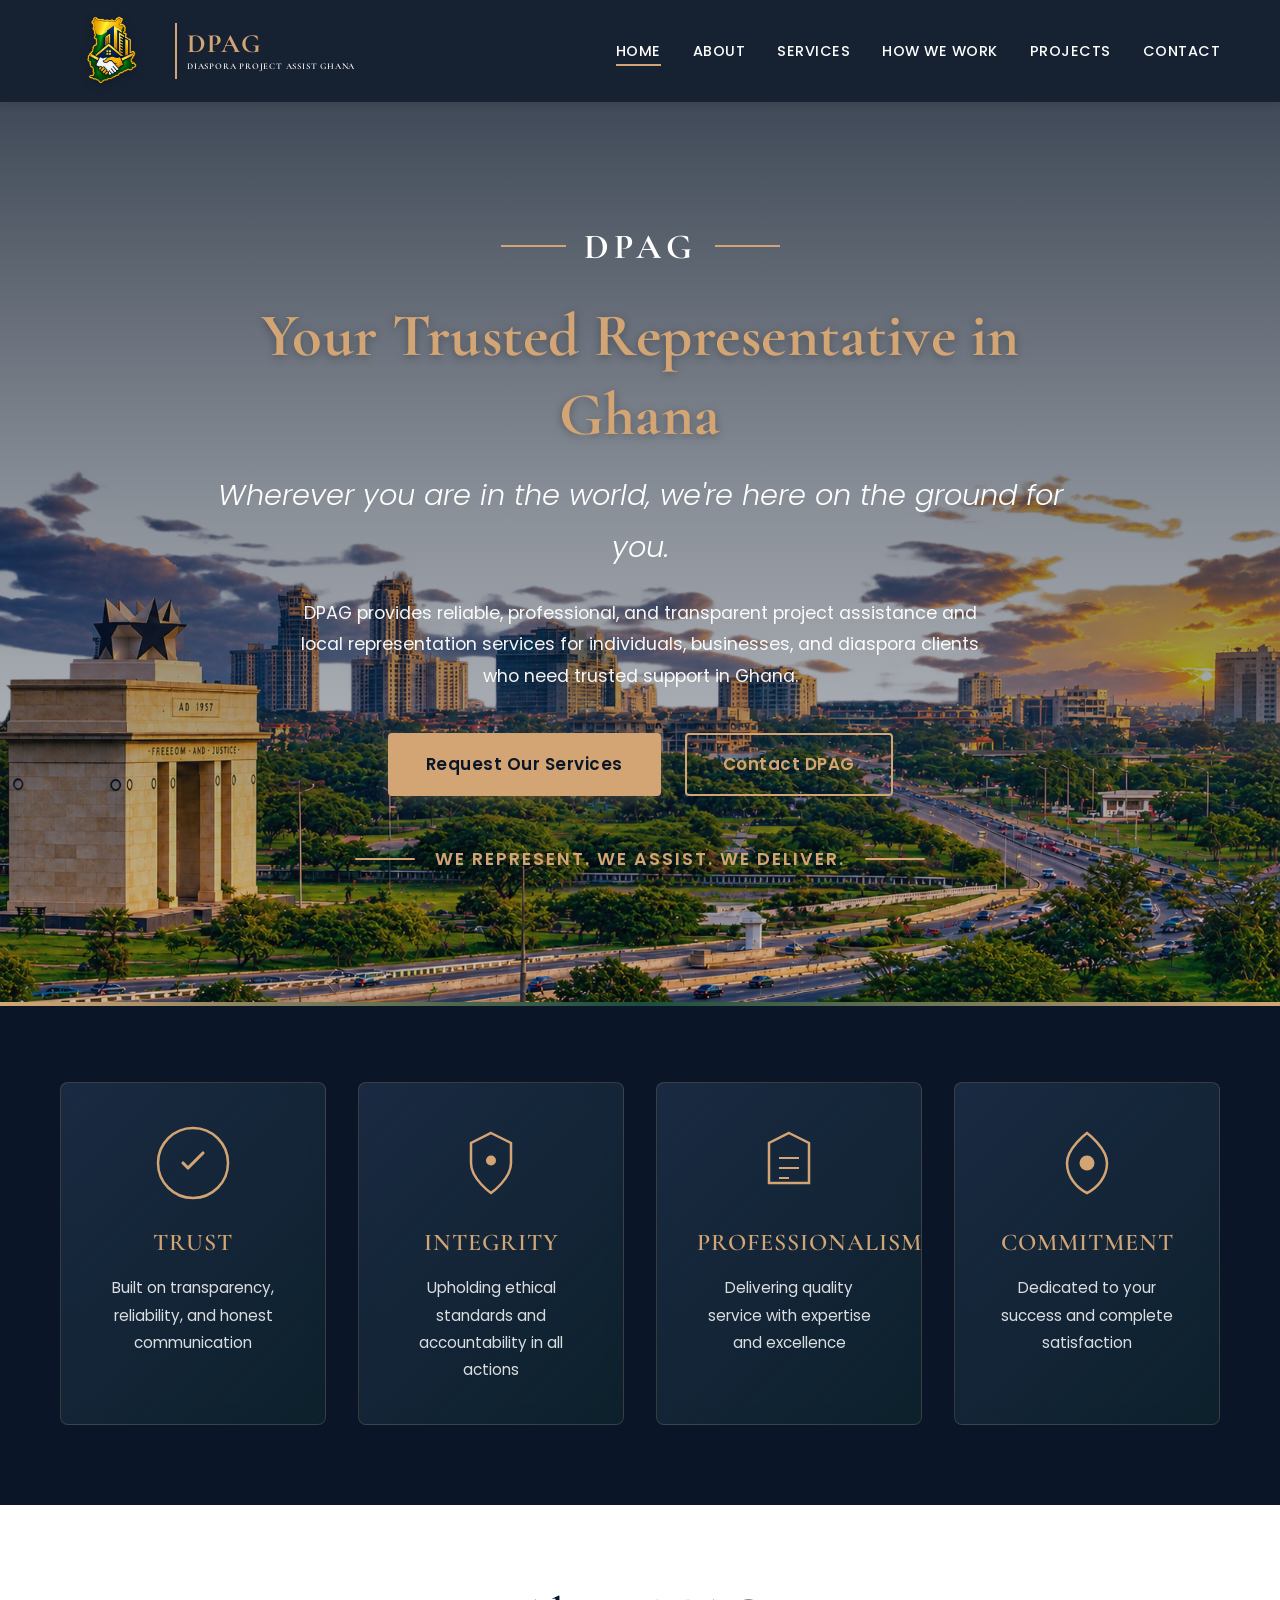
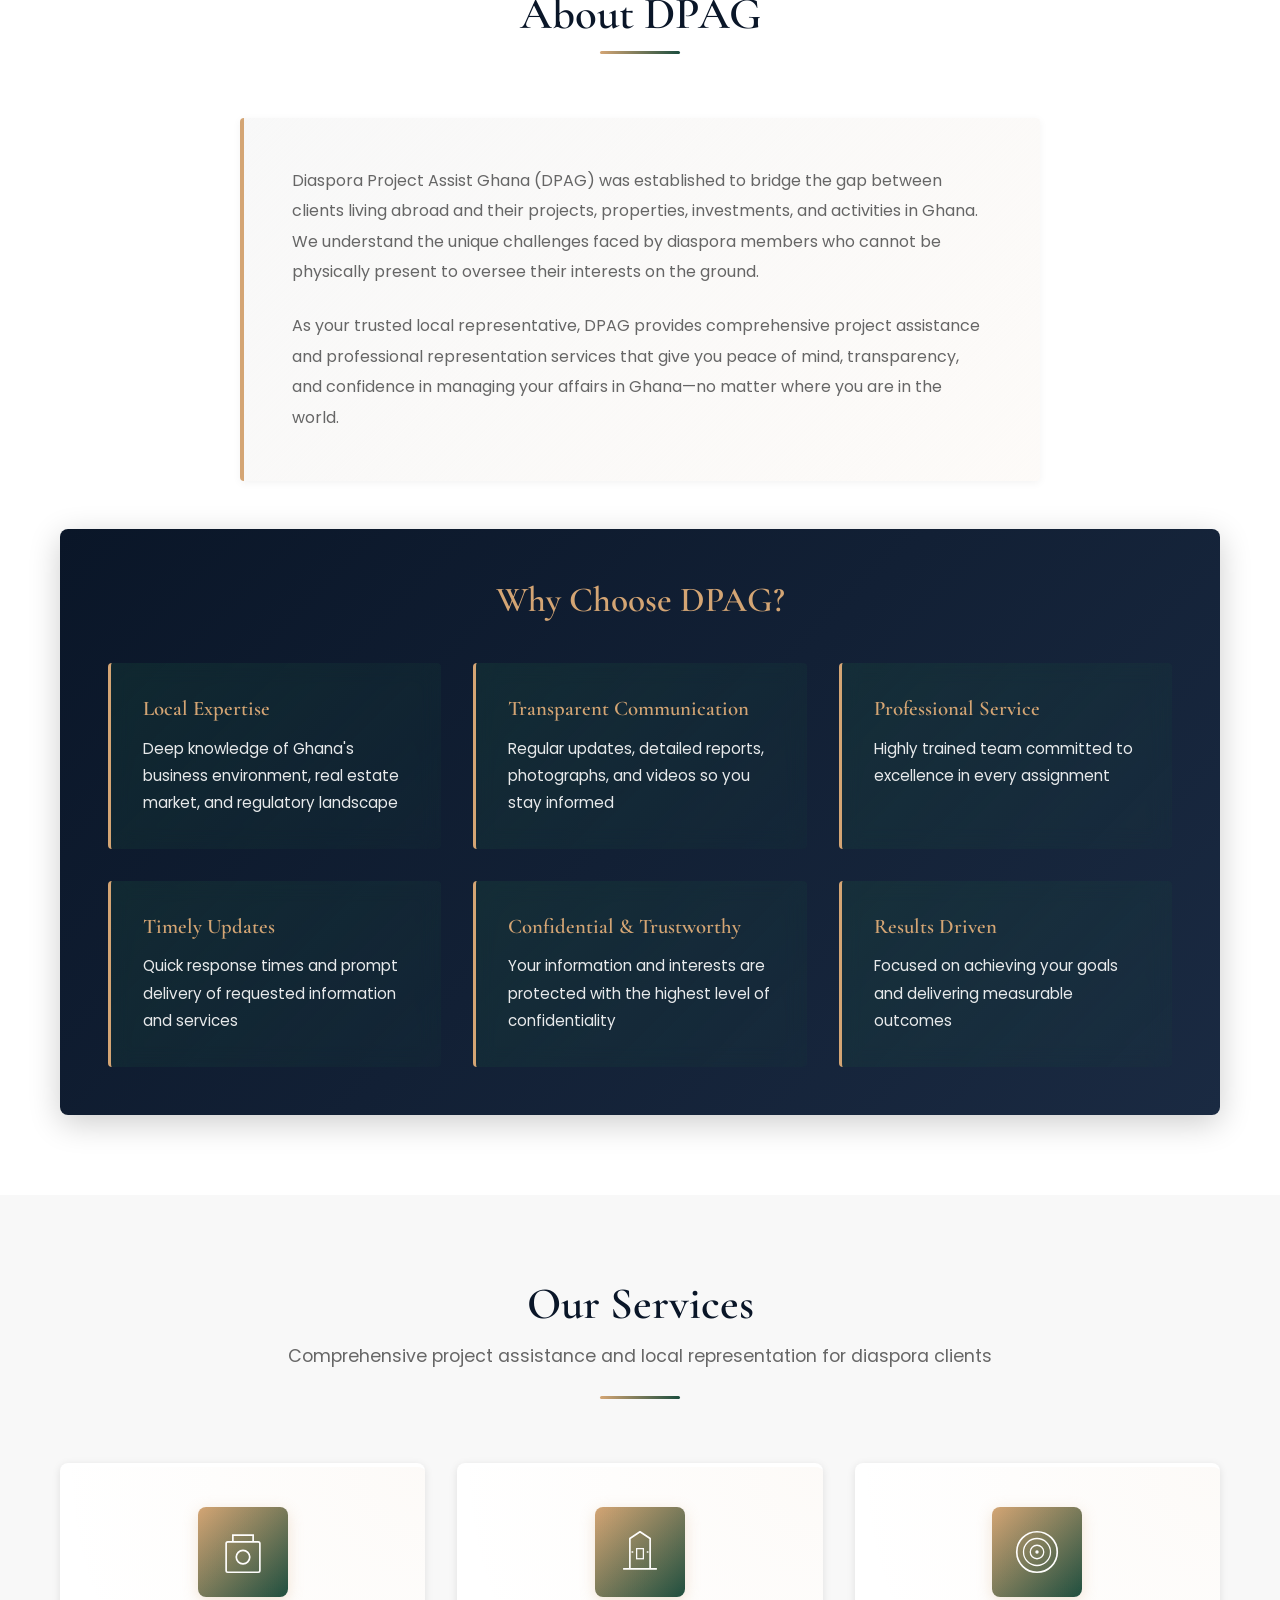
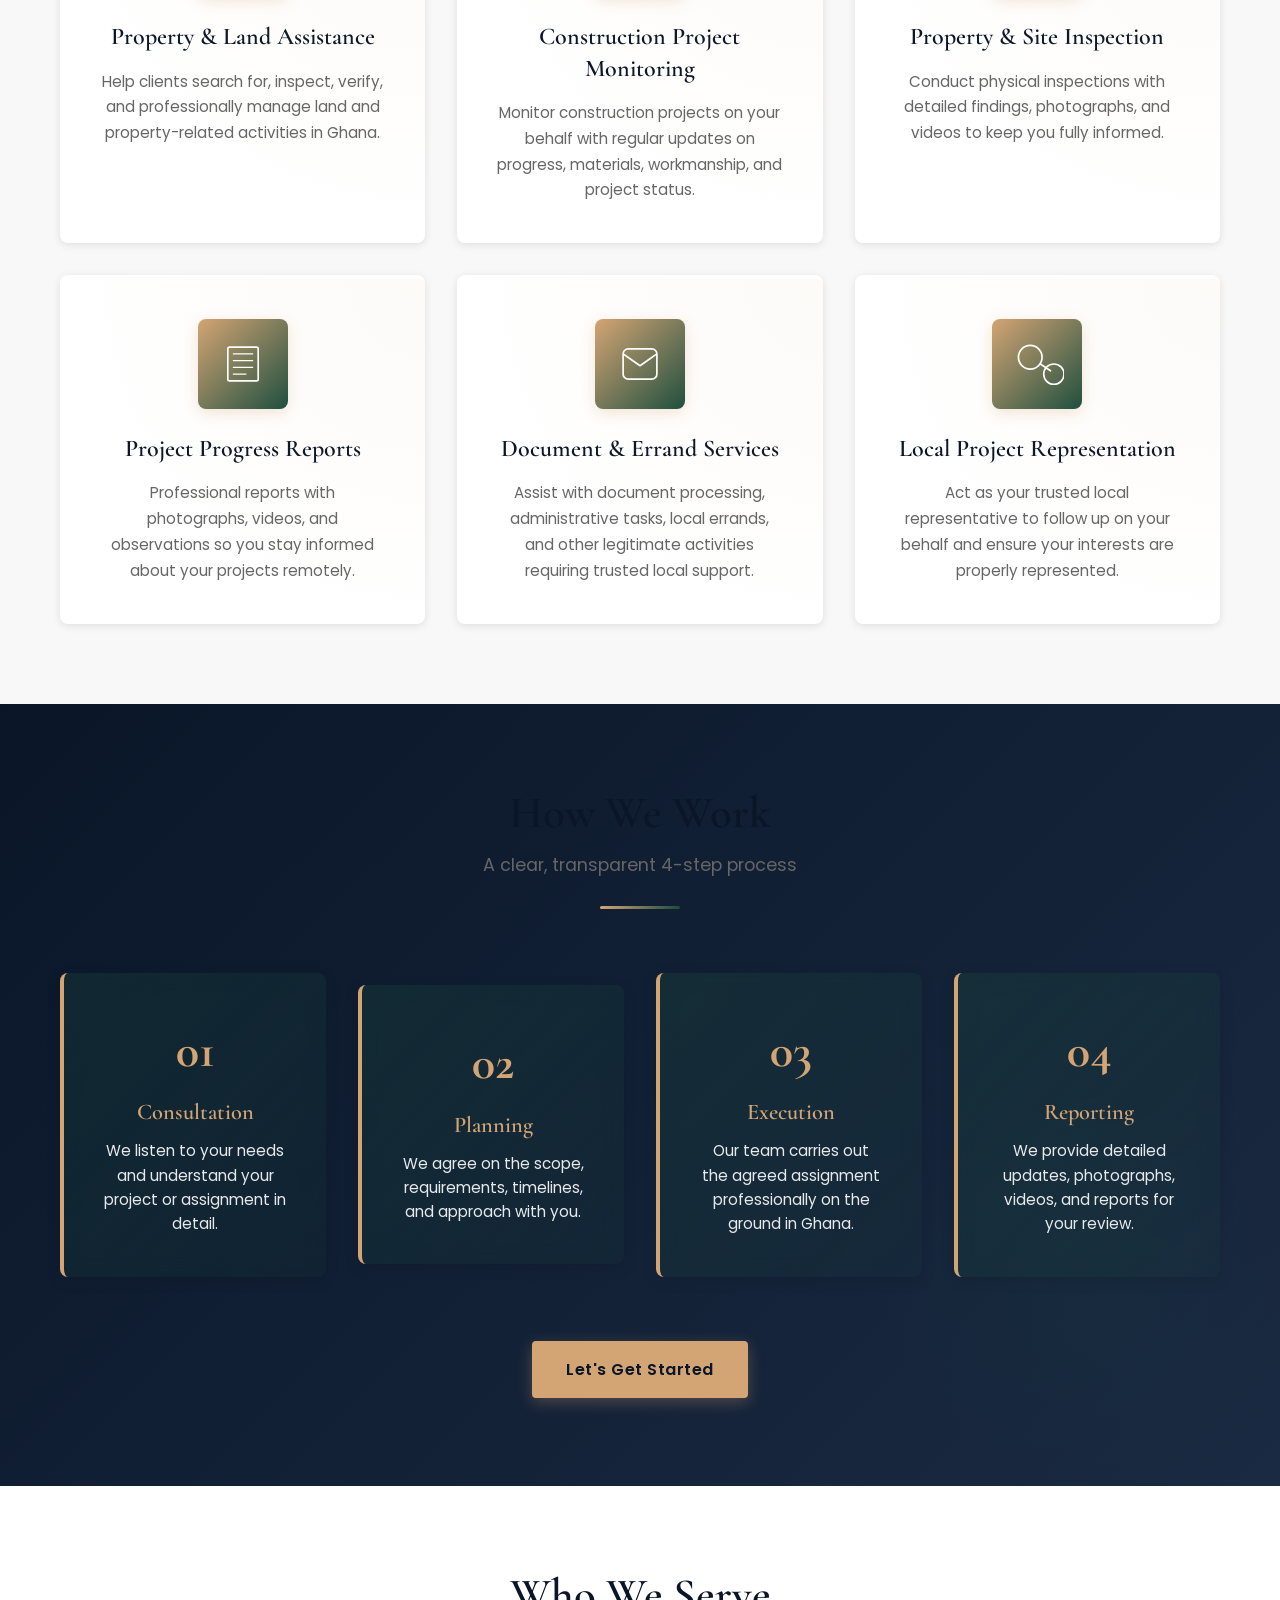
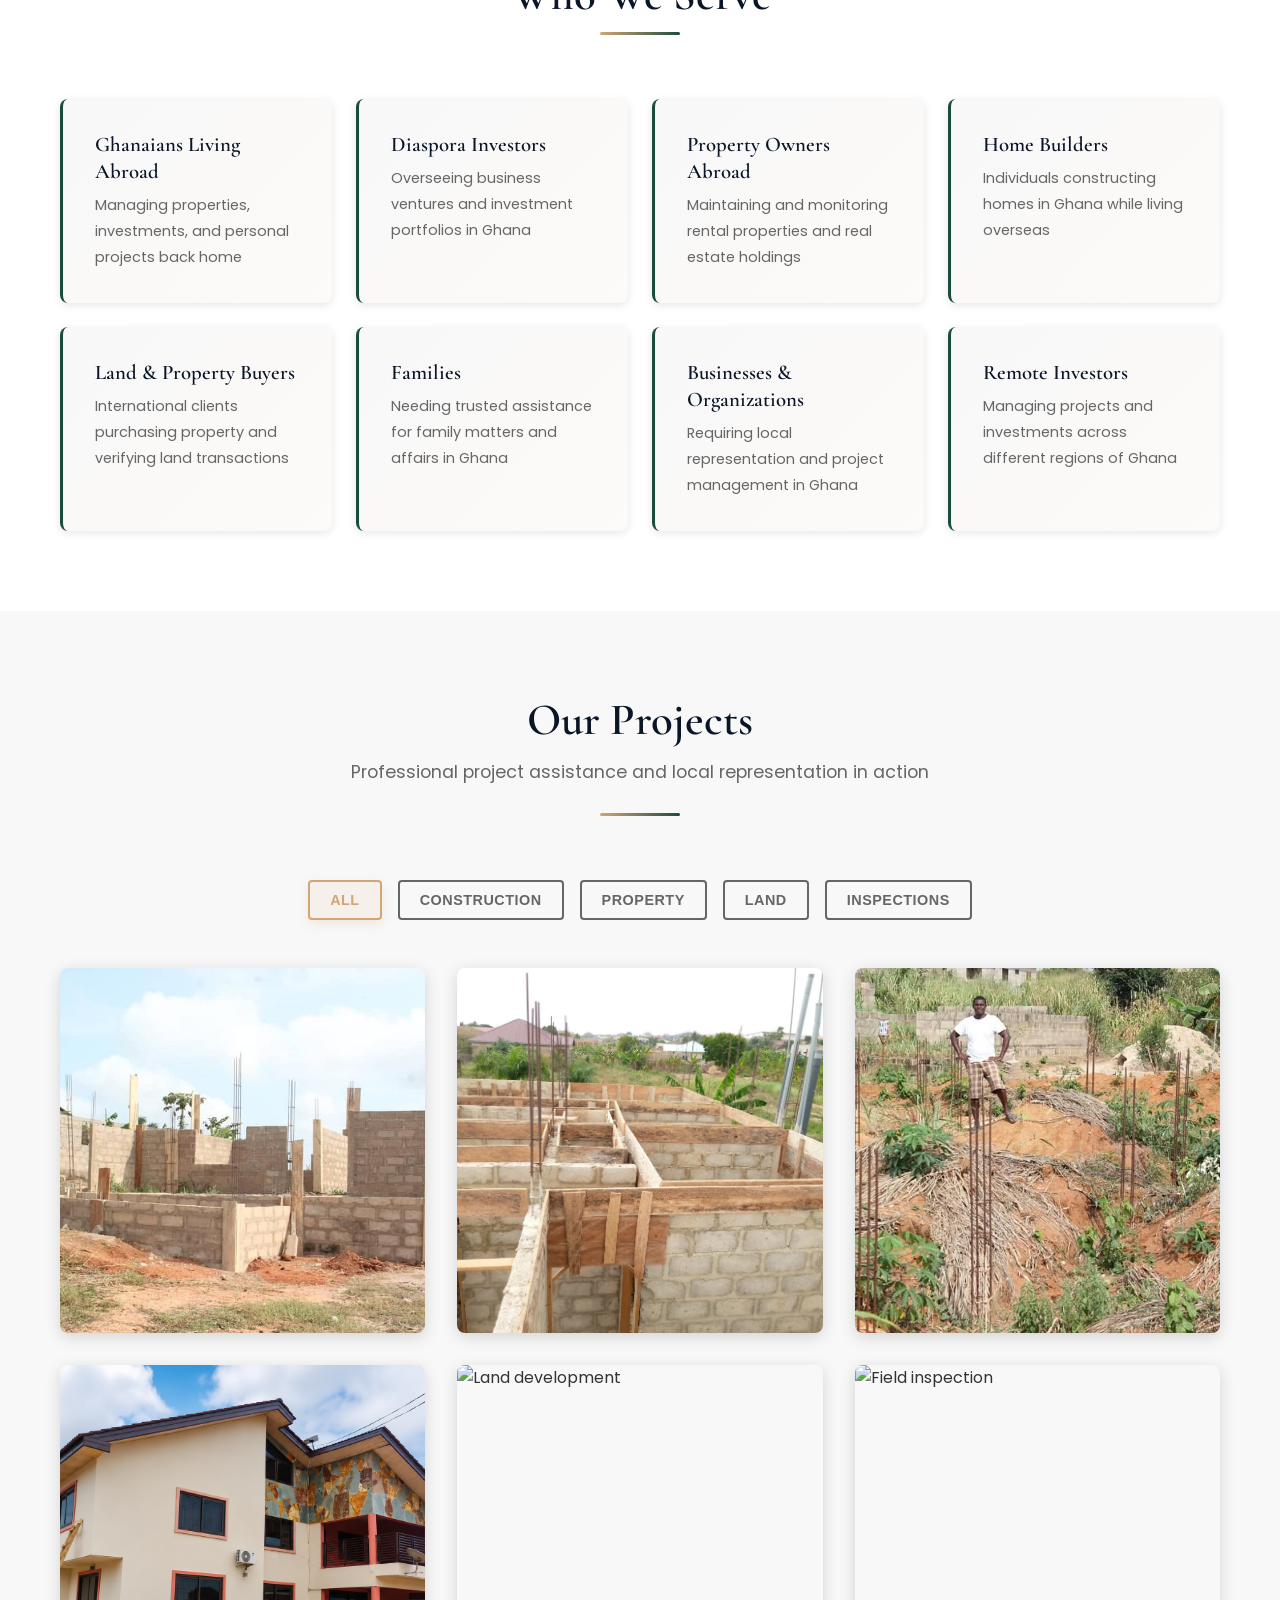
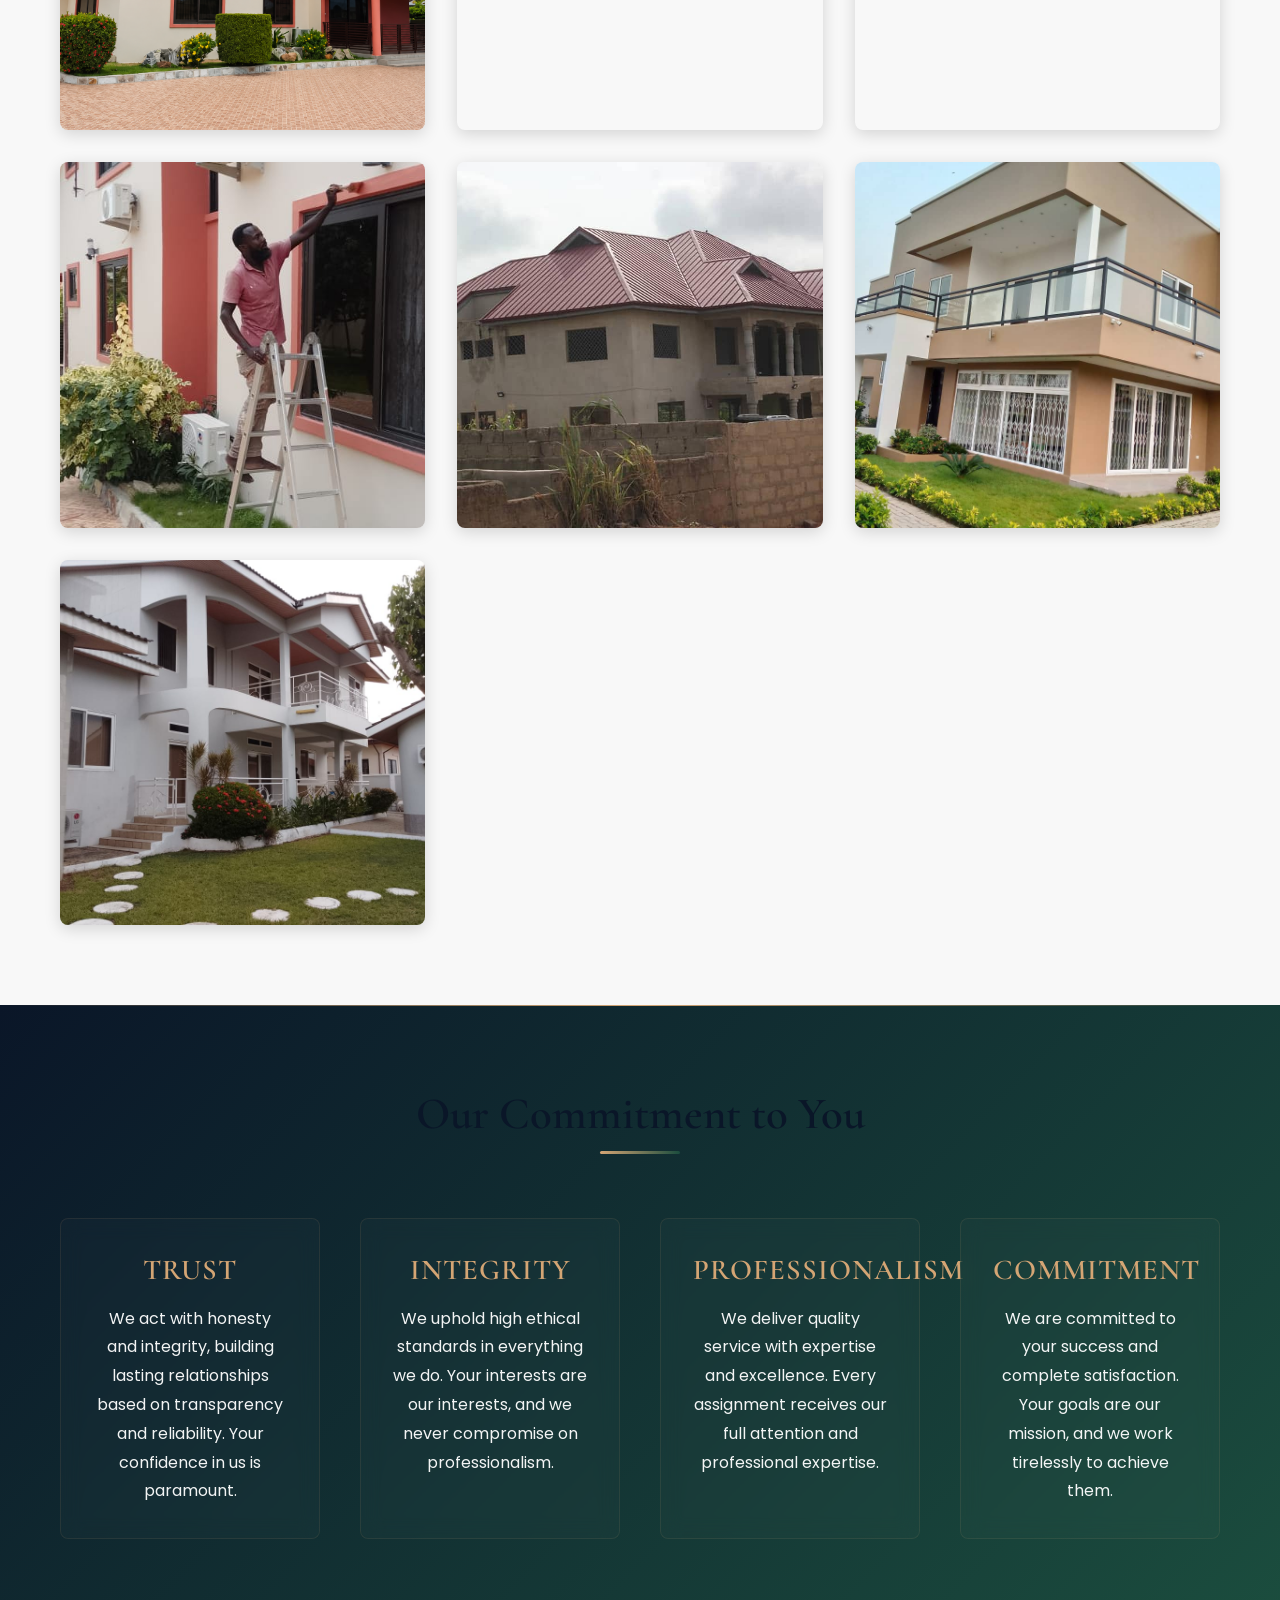
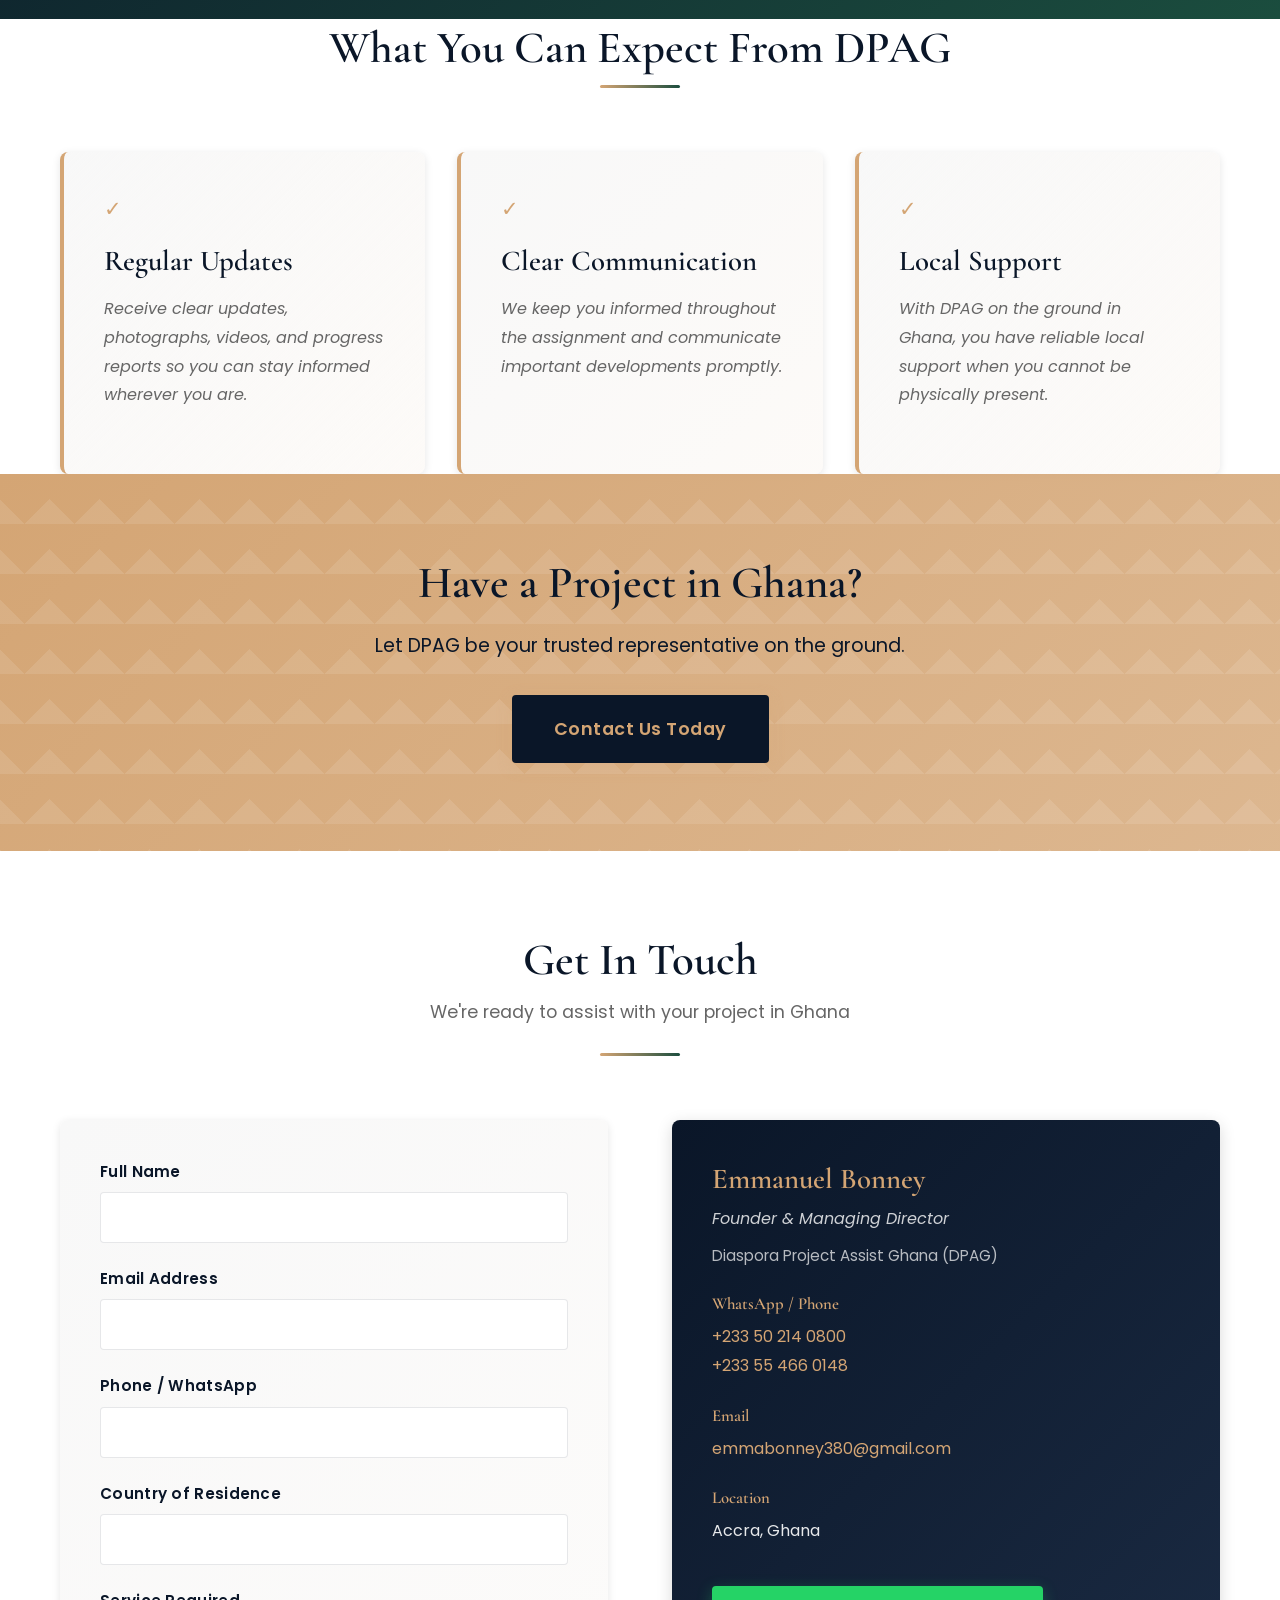
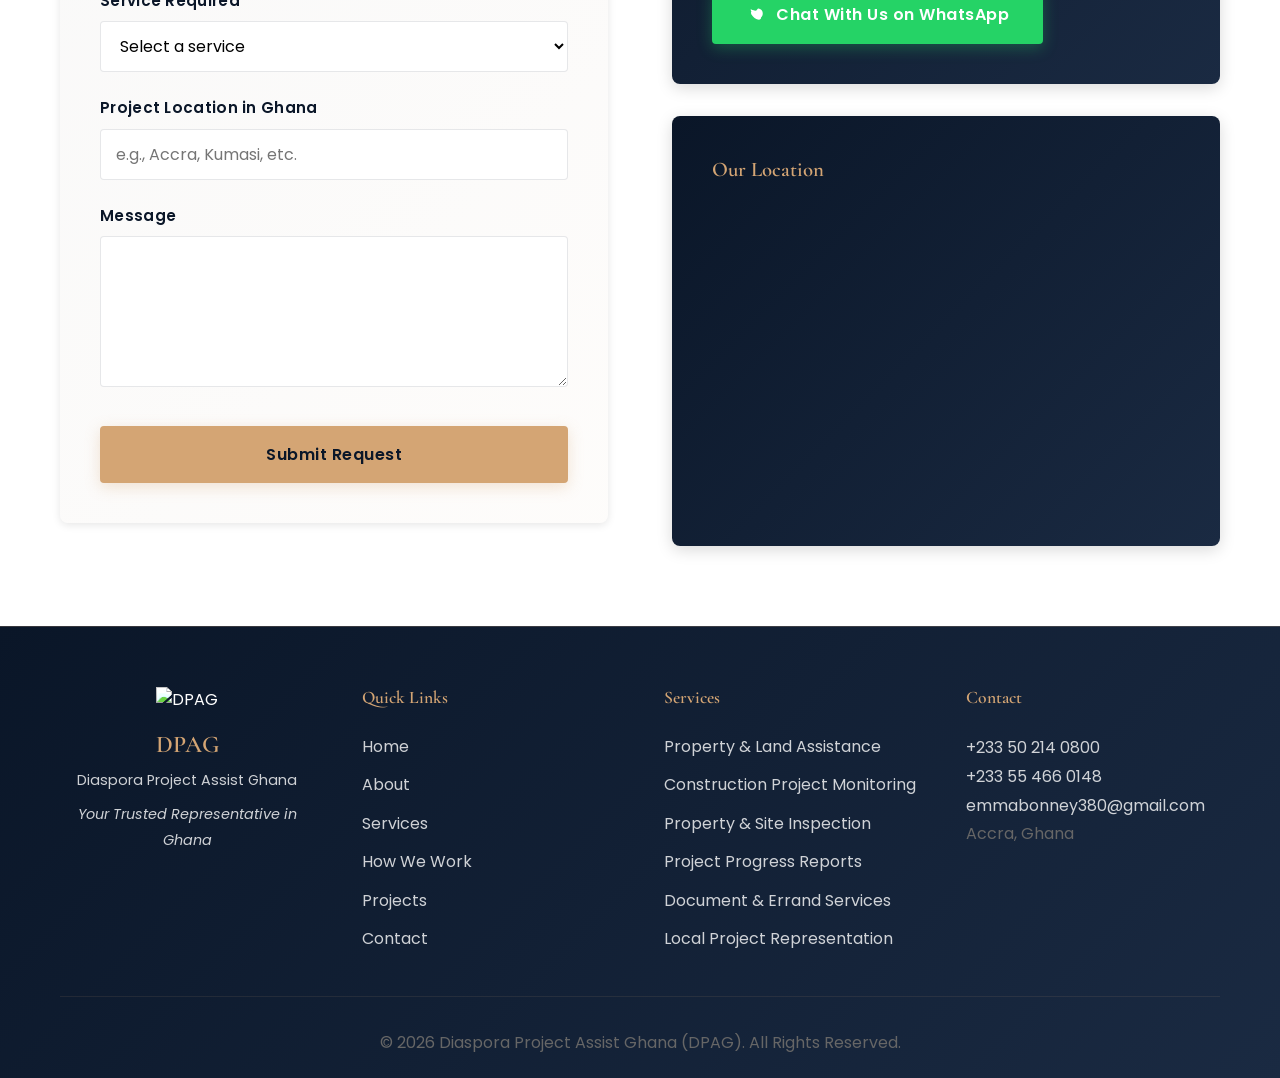
==== commit 50b5e14c: "Restore first Property image and remove incorrect restored image" ====
--- a/index.html
+++ b/index.html
@@ -463,13 +463,13 @@
 
 <!-- Inspection 3 -->
 <div class="gallery-item" data-category="property">
-    <img src="assets/gallery/inspection-1.jpg" alt="Property inspection and assessment">
-    <div class="gallery-overlay">
-        <p>Property Inspection &amp; Assessment</p>
-    </div>
-</div>
-
-<div class="gallery-item" data-category="property">
+            <img src="assets/residential-property-development.jpeg" alt="Residential property development">
+            <div class="gallery-overlay">
+                <p>Residential Property Development</p>
+            </div>
+        </div>
+
+        <div class="gallery-item" data-category="property">
     <img src="assets/residential-property-inspection.jpeg" alt="Residential property inspection">
     <div class="gallery-overlay">
         <p>Residential Property Inspection</p>
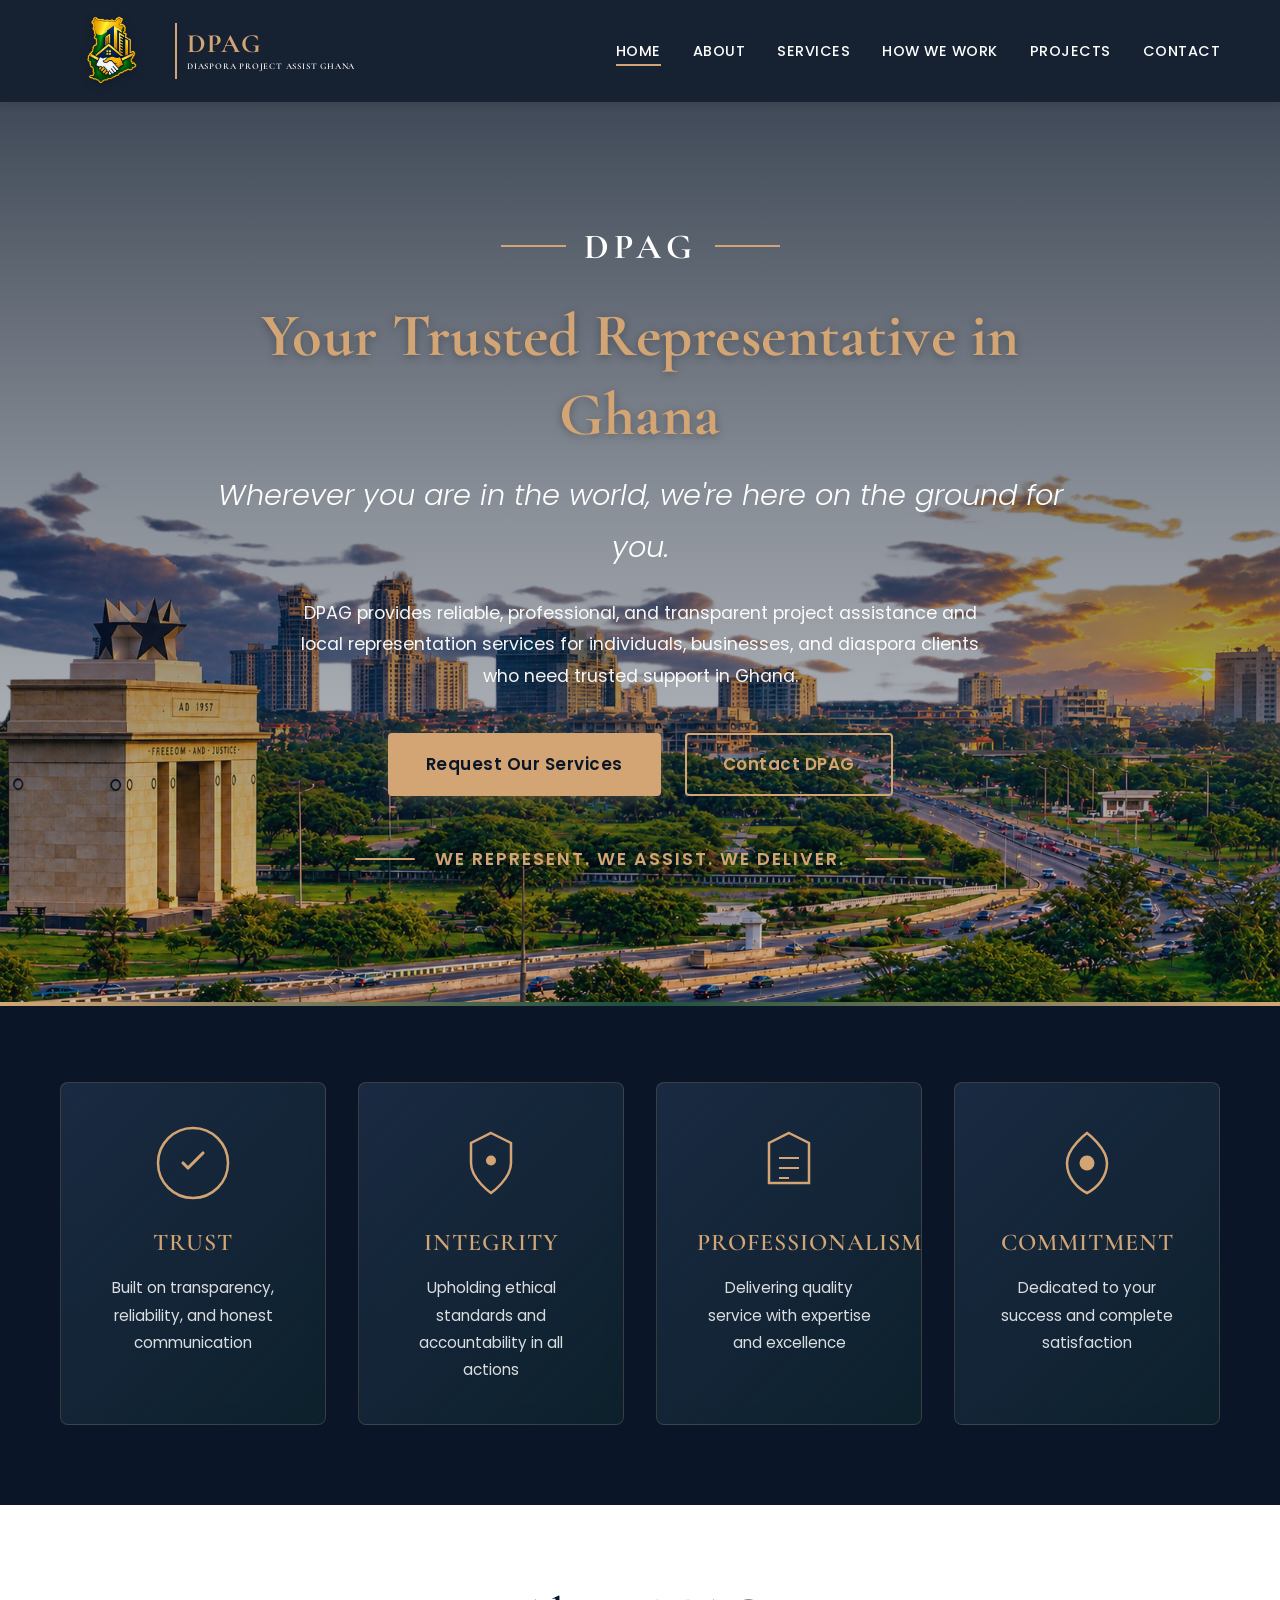
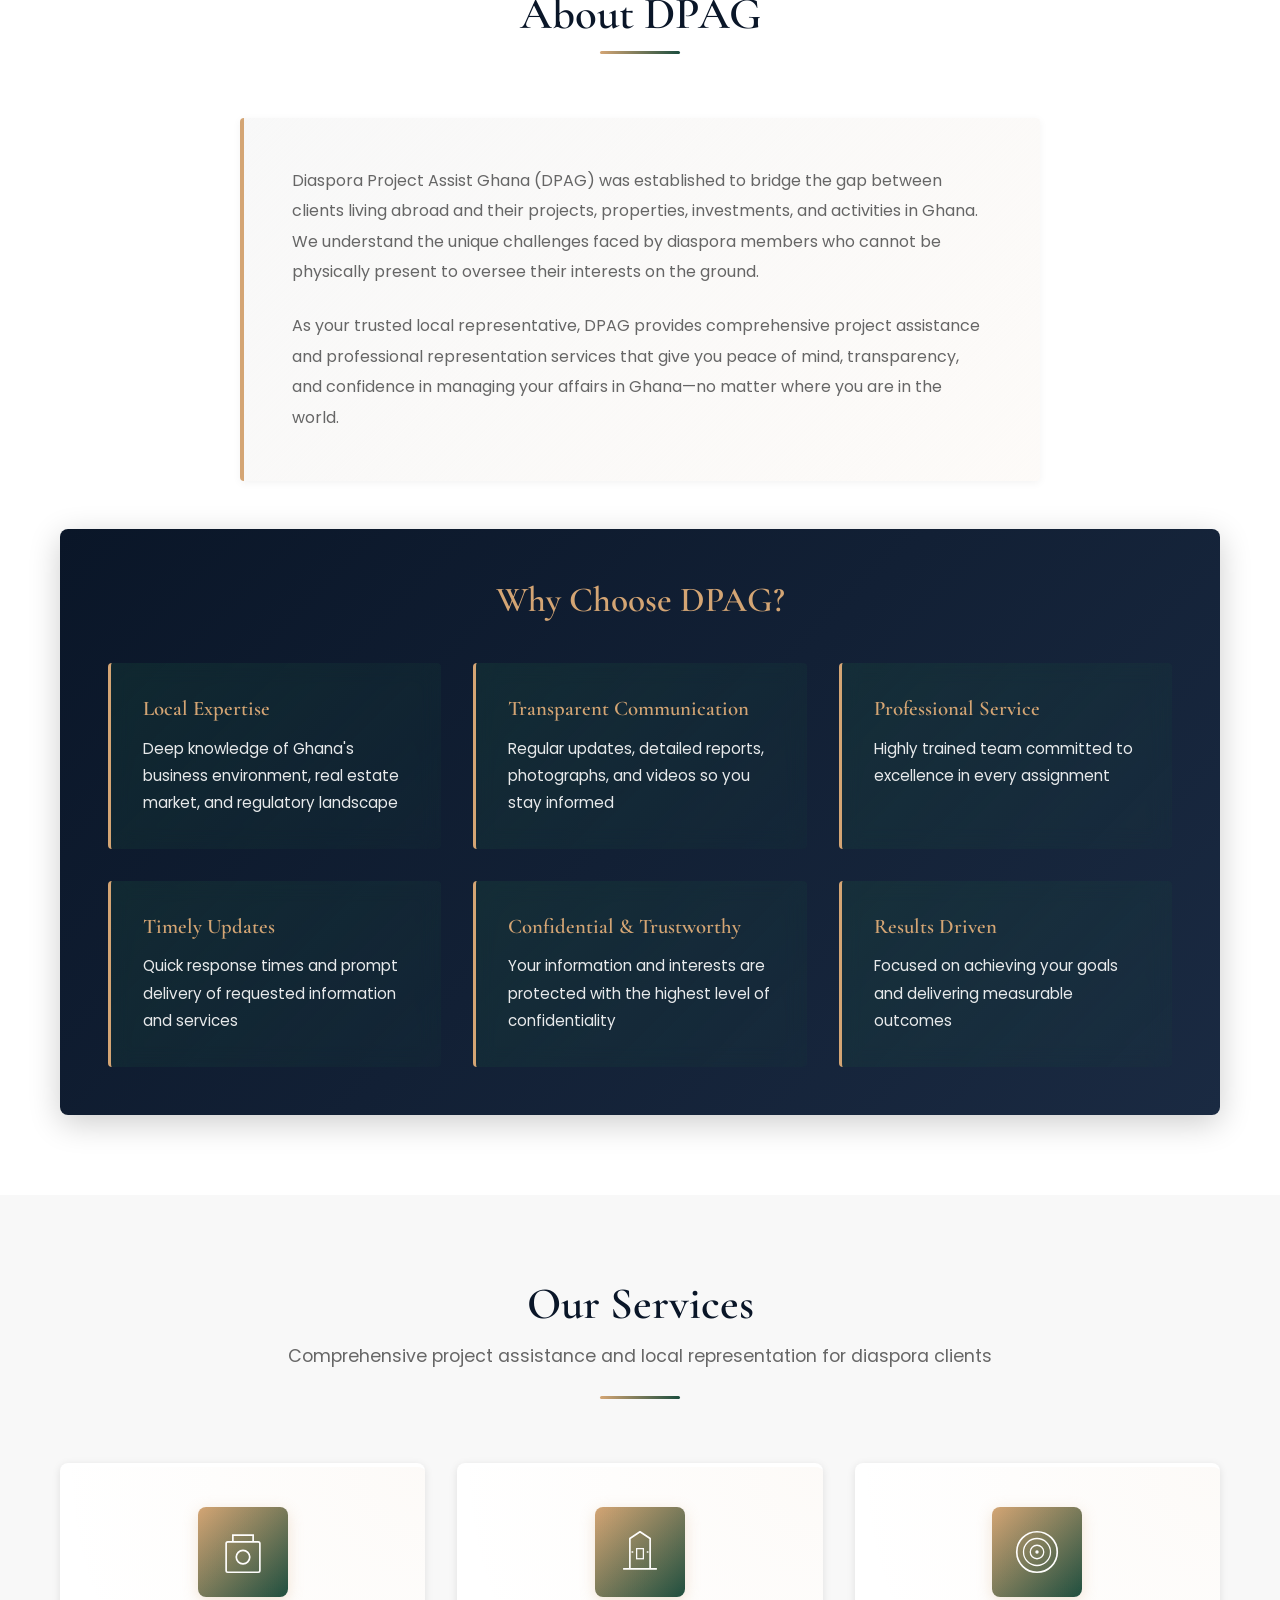
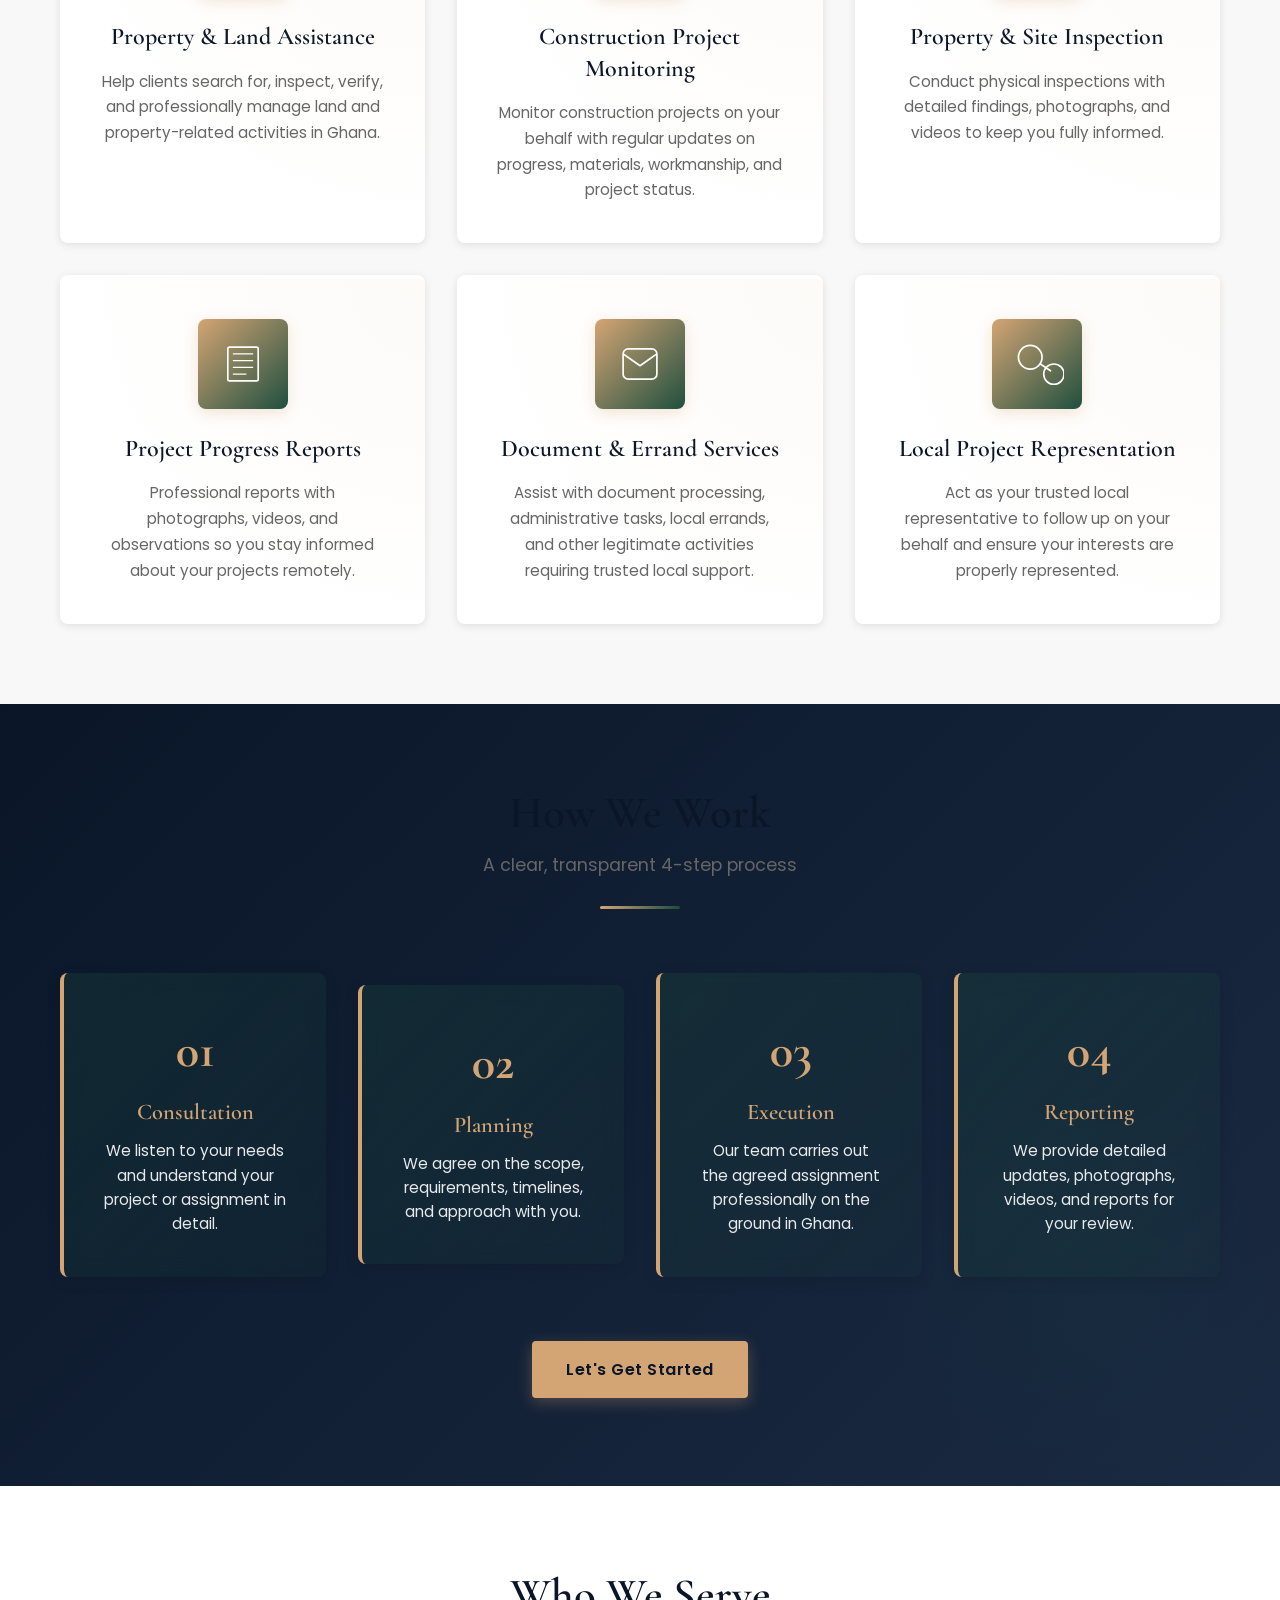
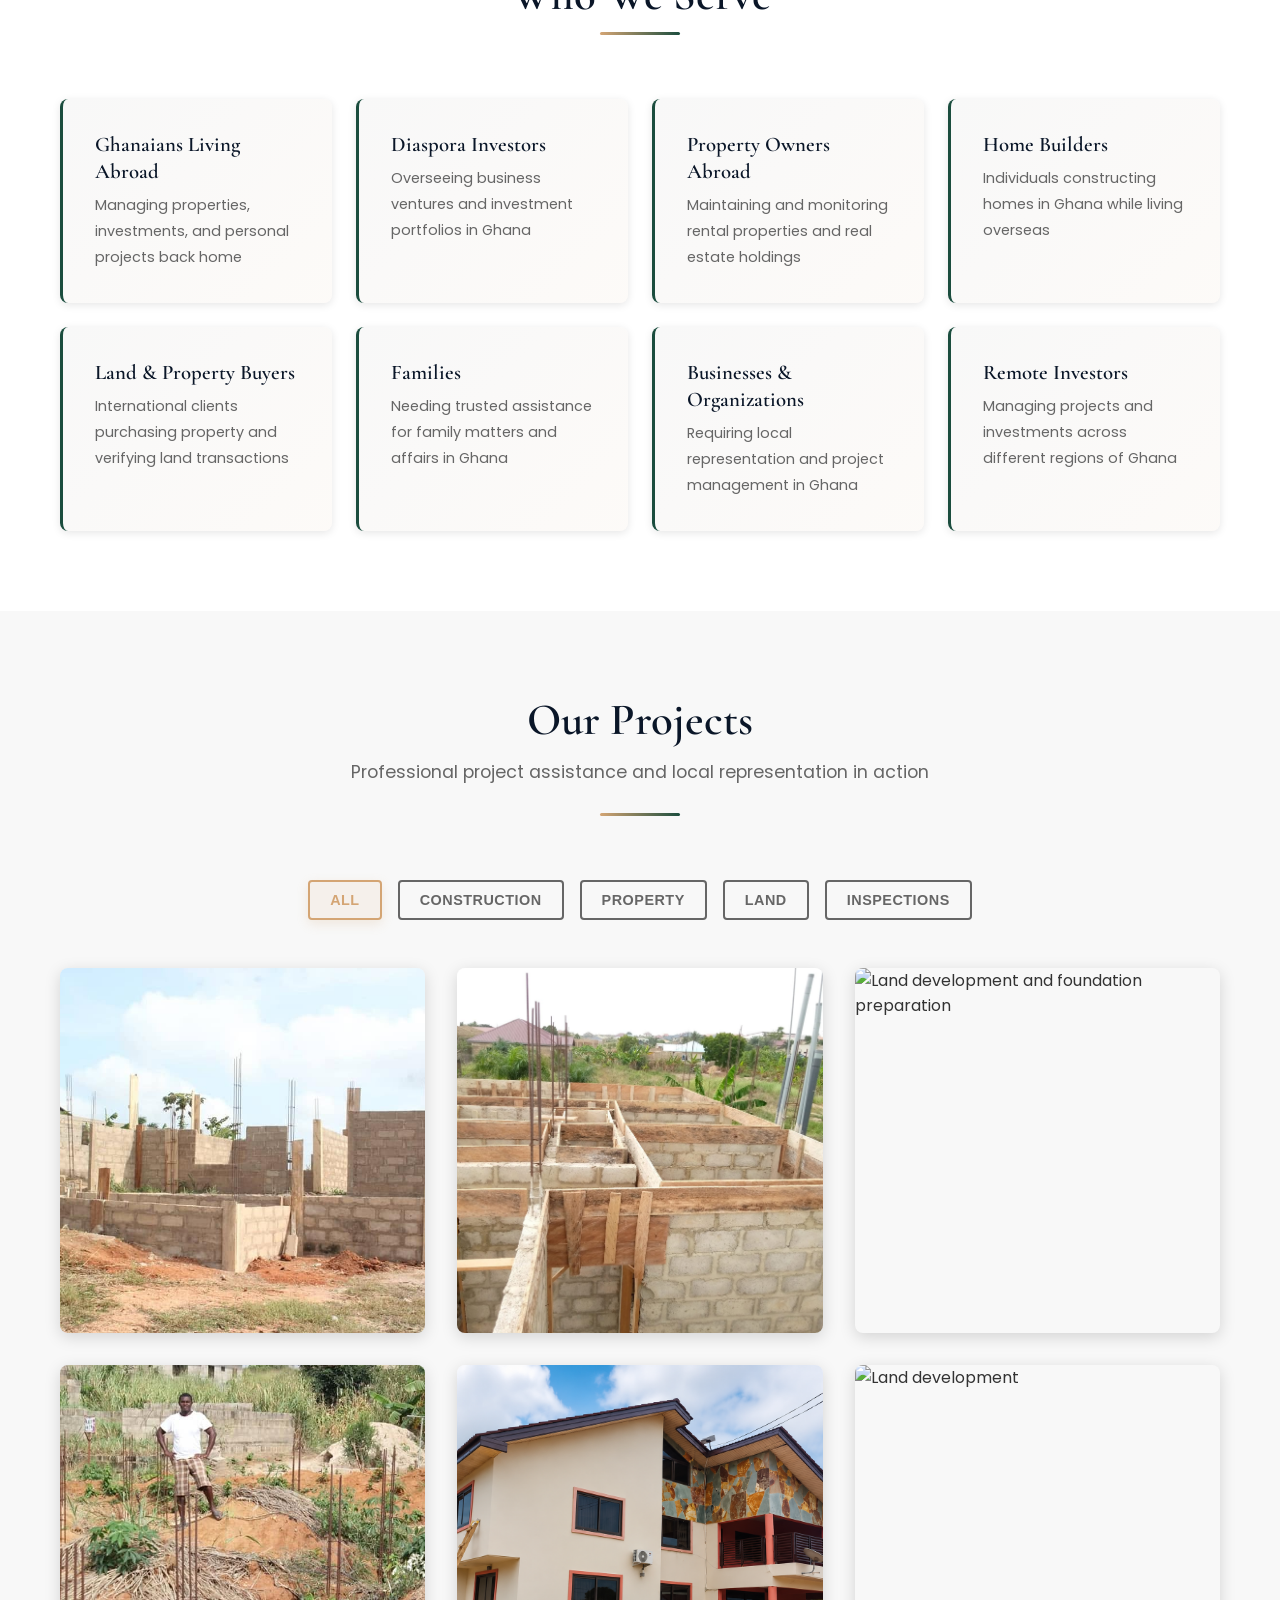
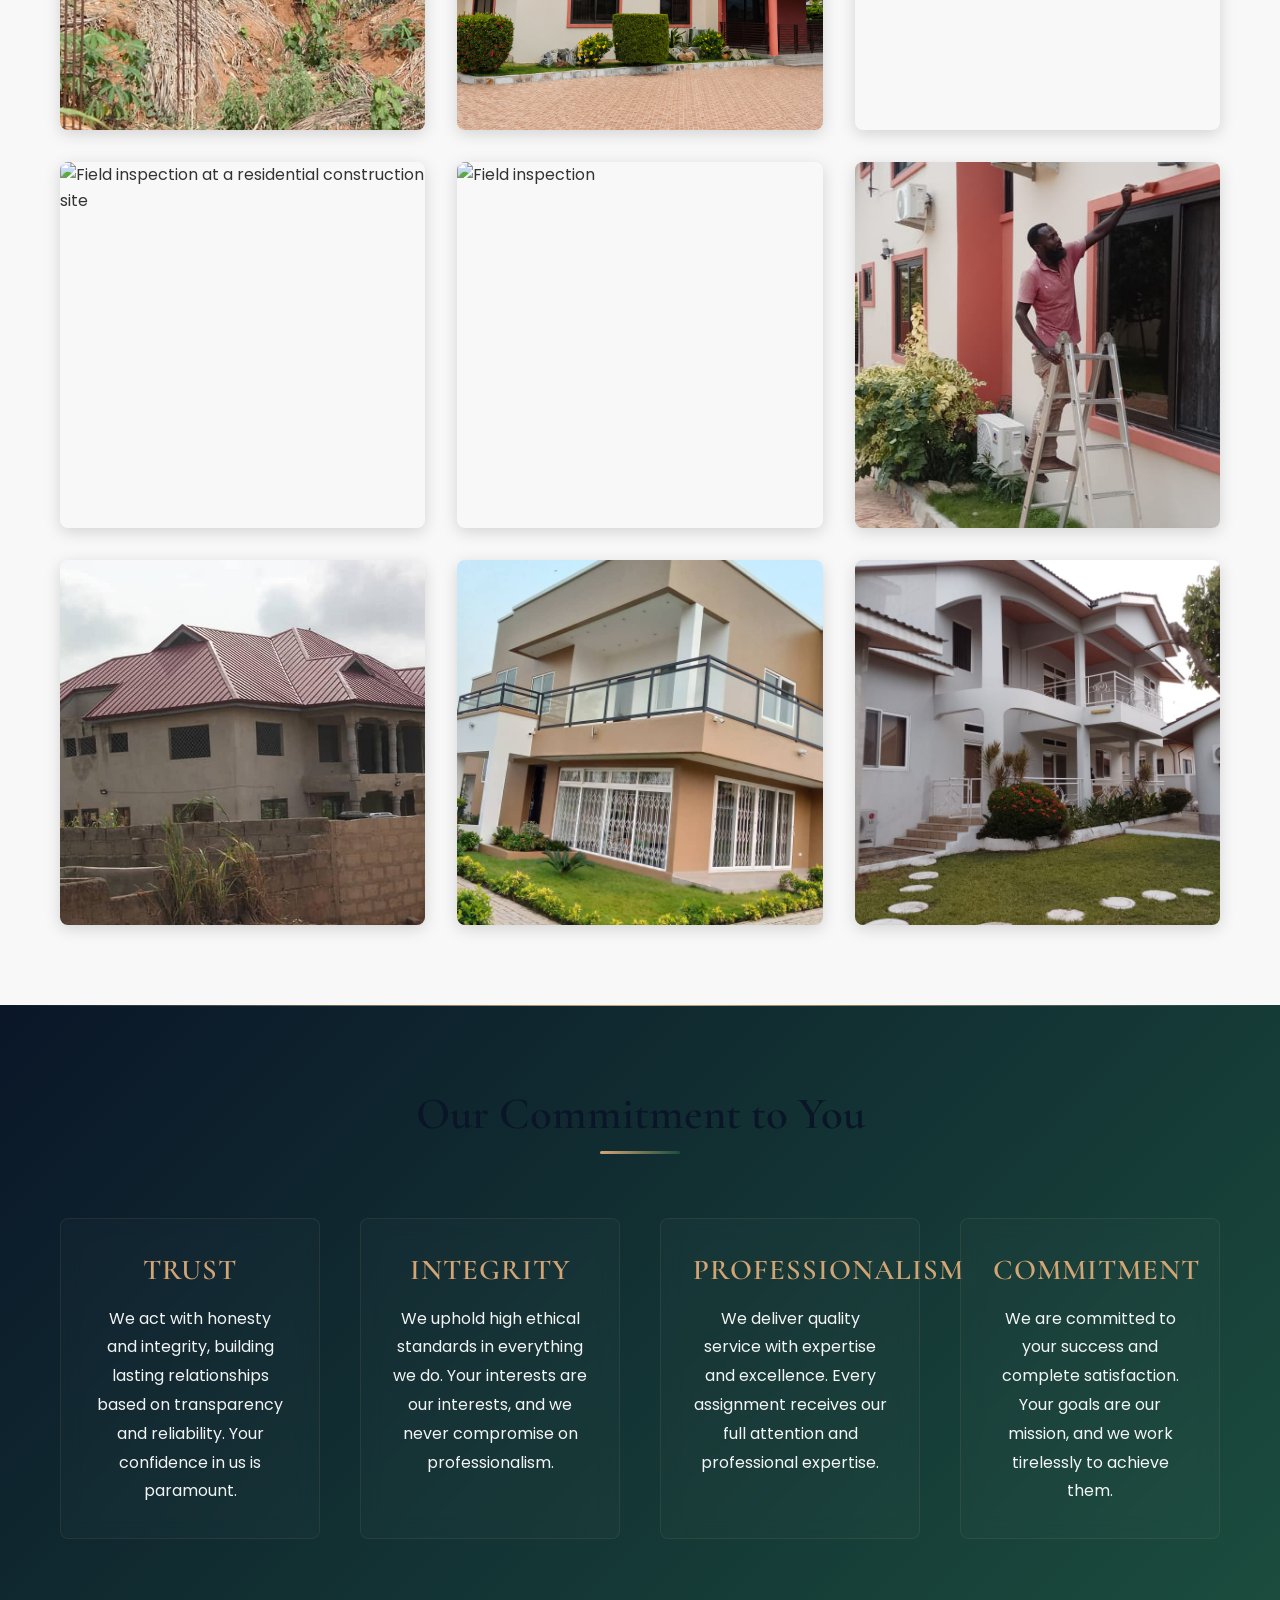
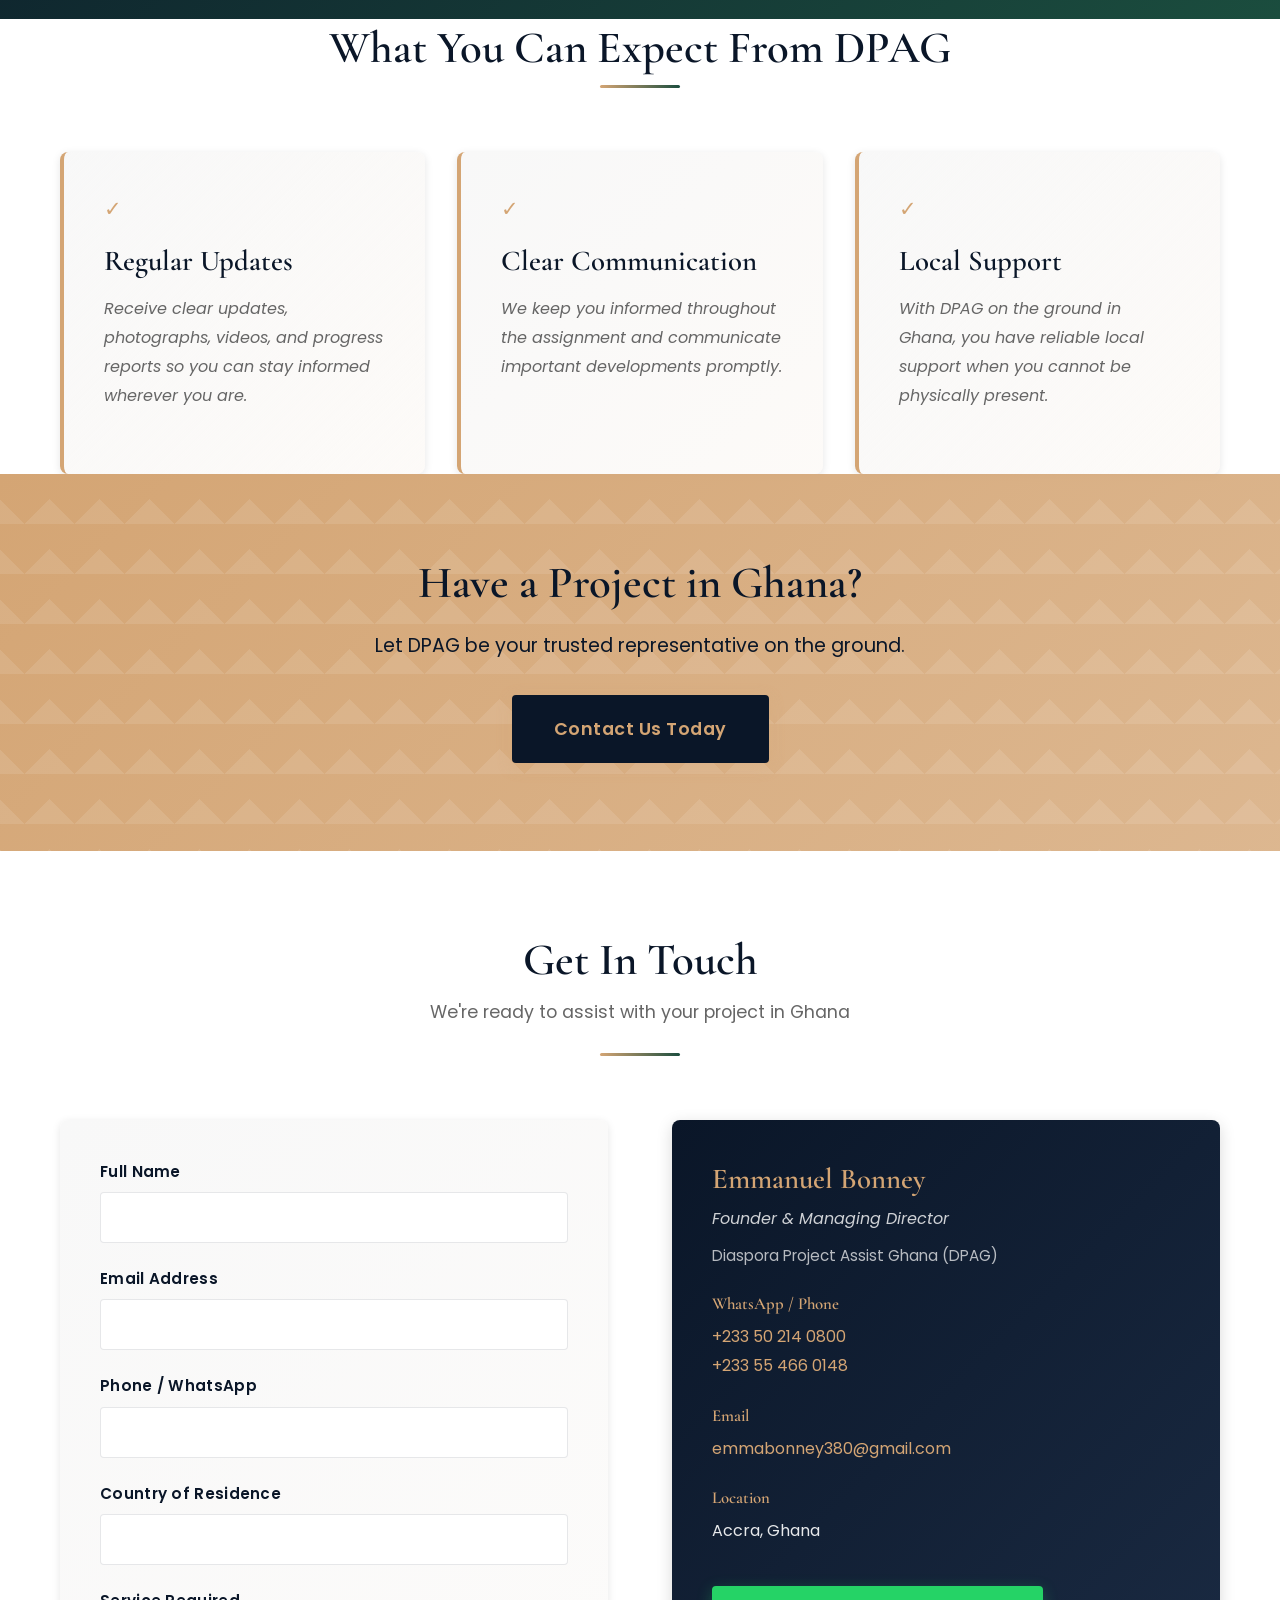
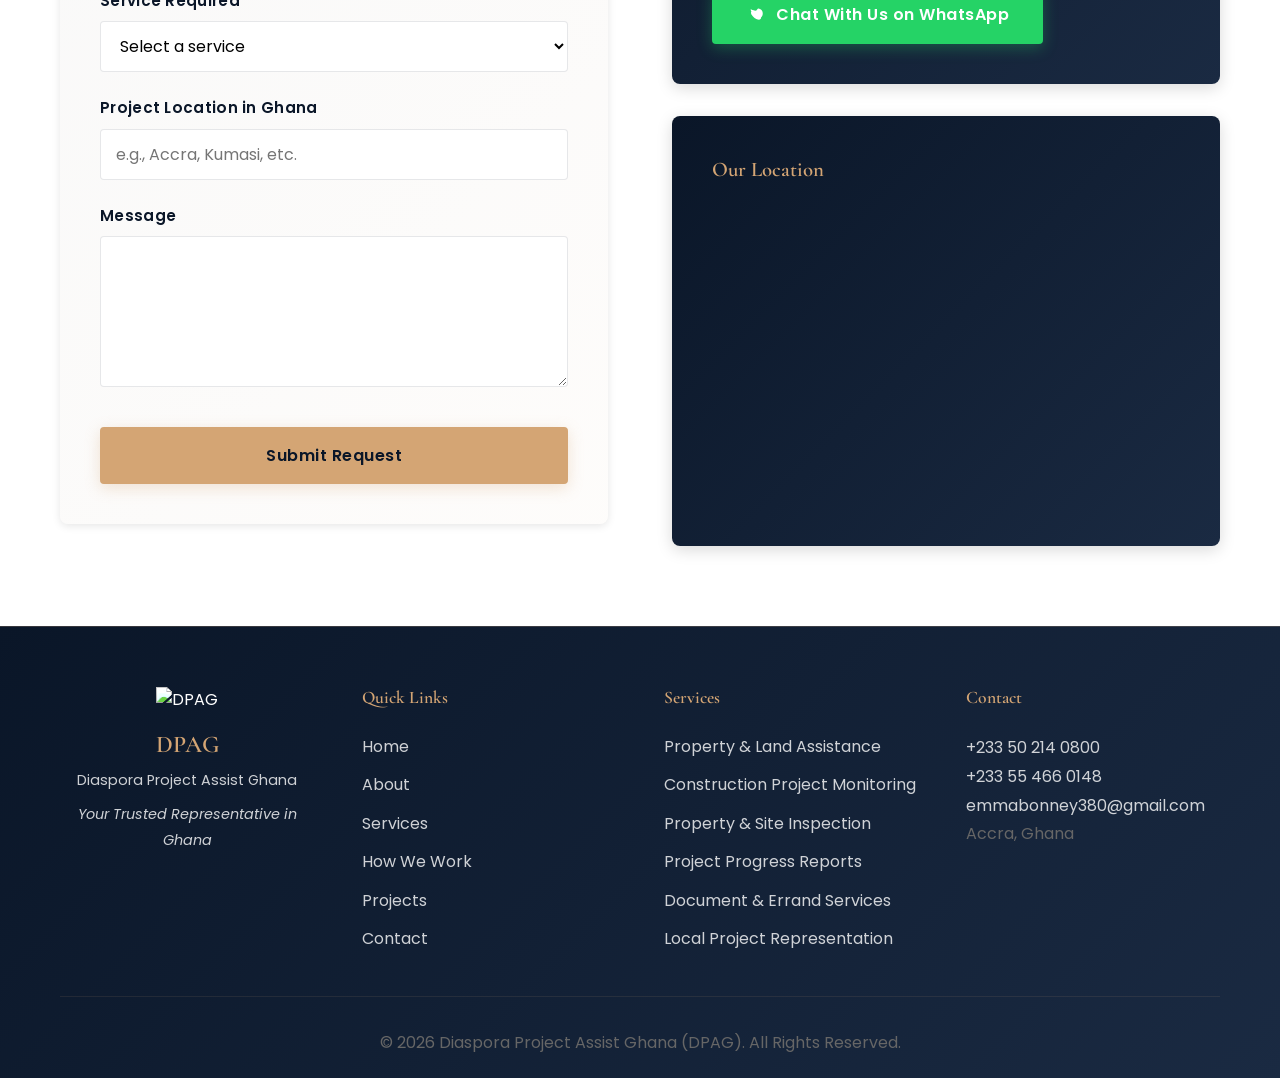
==== commit f36f279f: "Add land development and field inspection gallery entries" ====
--- a/index.html
+++ b/index.html
@@ -407,6 +407,14 @@
         </div>
      </div>        
        
+        <!-- New Land Development image -->
+        <div class="gallery-item" data-category="land">
+            <img src="assets/land-development.jpg" alt="Land development and foundation preparation">
+            <div class="gallery-overlay">
+                <p>Land Development</p>
+            </div>
+        </div>
+
         <!-- Land 1 -->
         <div class="gallery-item" data-category="land">
             <img src="assets/land-site-inspection.jpg" alt="Land and site inspection">
@@ -437,7 +445,15 @@
             </div>
         </div>
 
-    <!-- Inspection 1 -->
+    <!-- Field Inspection image -->
+<div class="gallery-item" data-category="inspections">
+    <img src="assets/field-inspection.jpg" alt="Field inspection at a residential construction site">
+    <div class="gallery-overlay">
+        <p>Field Inspection</p>
+    </div>
+</div>
+
+<!-- Inspection 1 -->
 <div class="gallery-item" data-category="inspections">
     <img src="assets/gallery/inspection-2.jpg" alt="Field inspection">
     <div class="gallery-overlay">
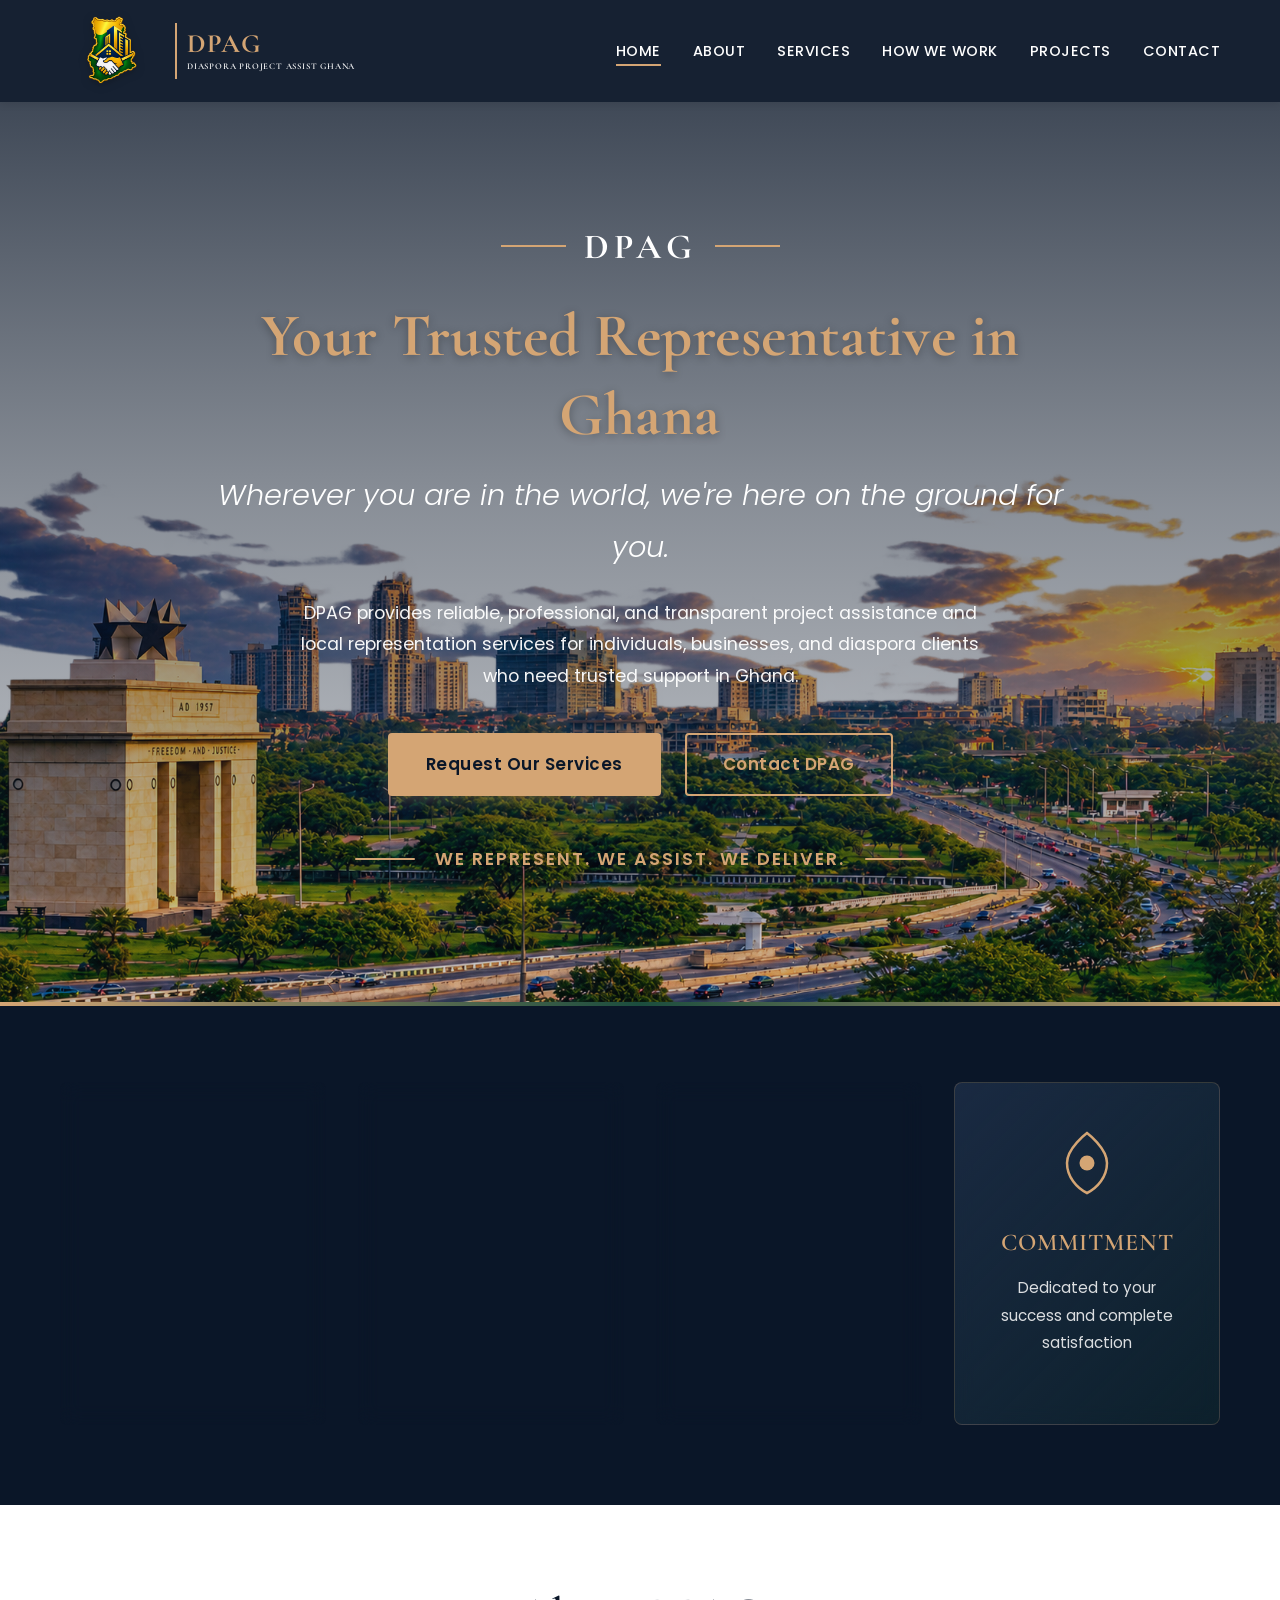
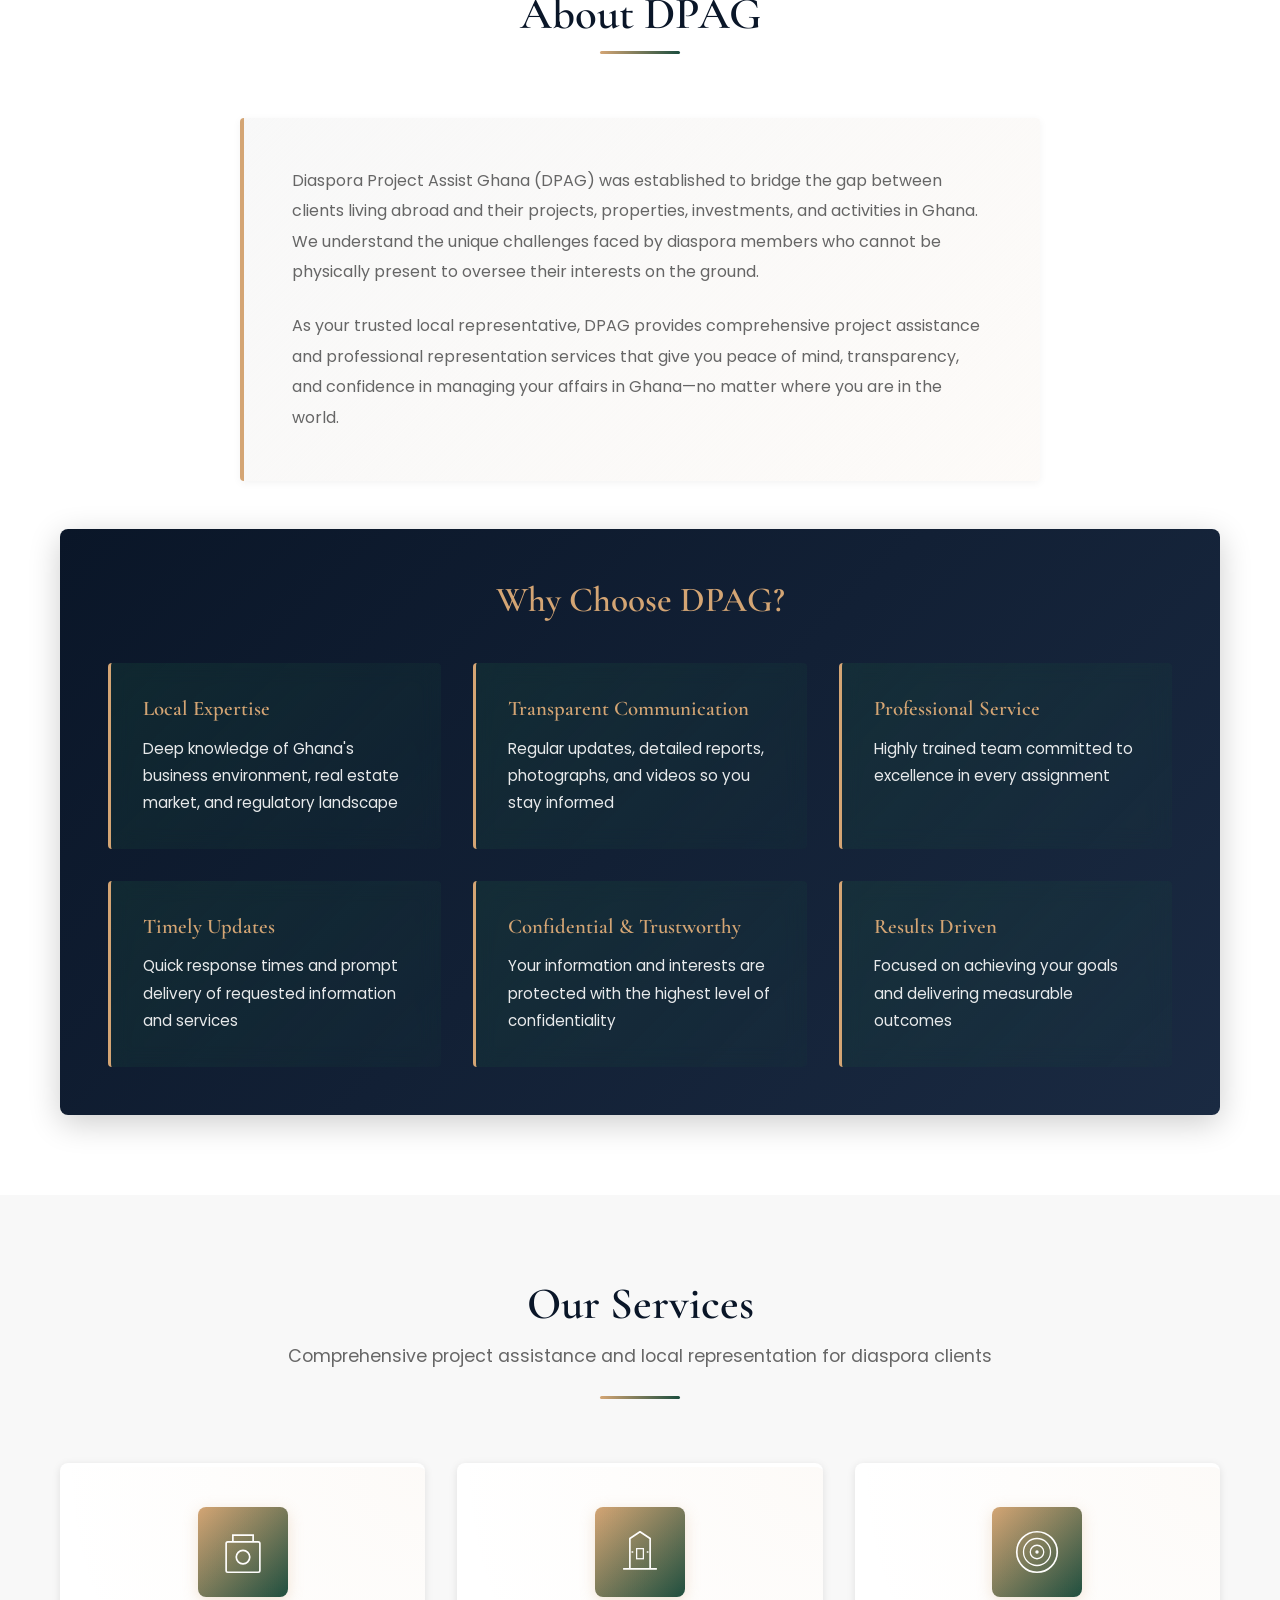
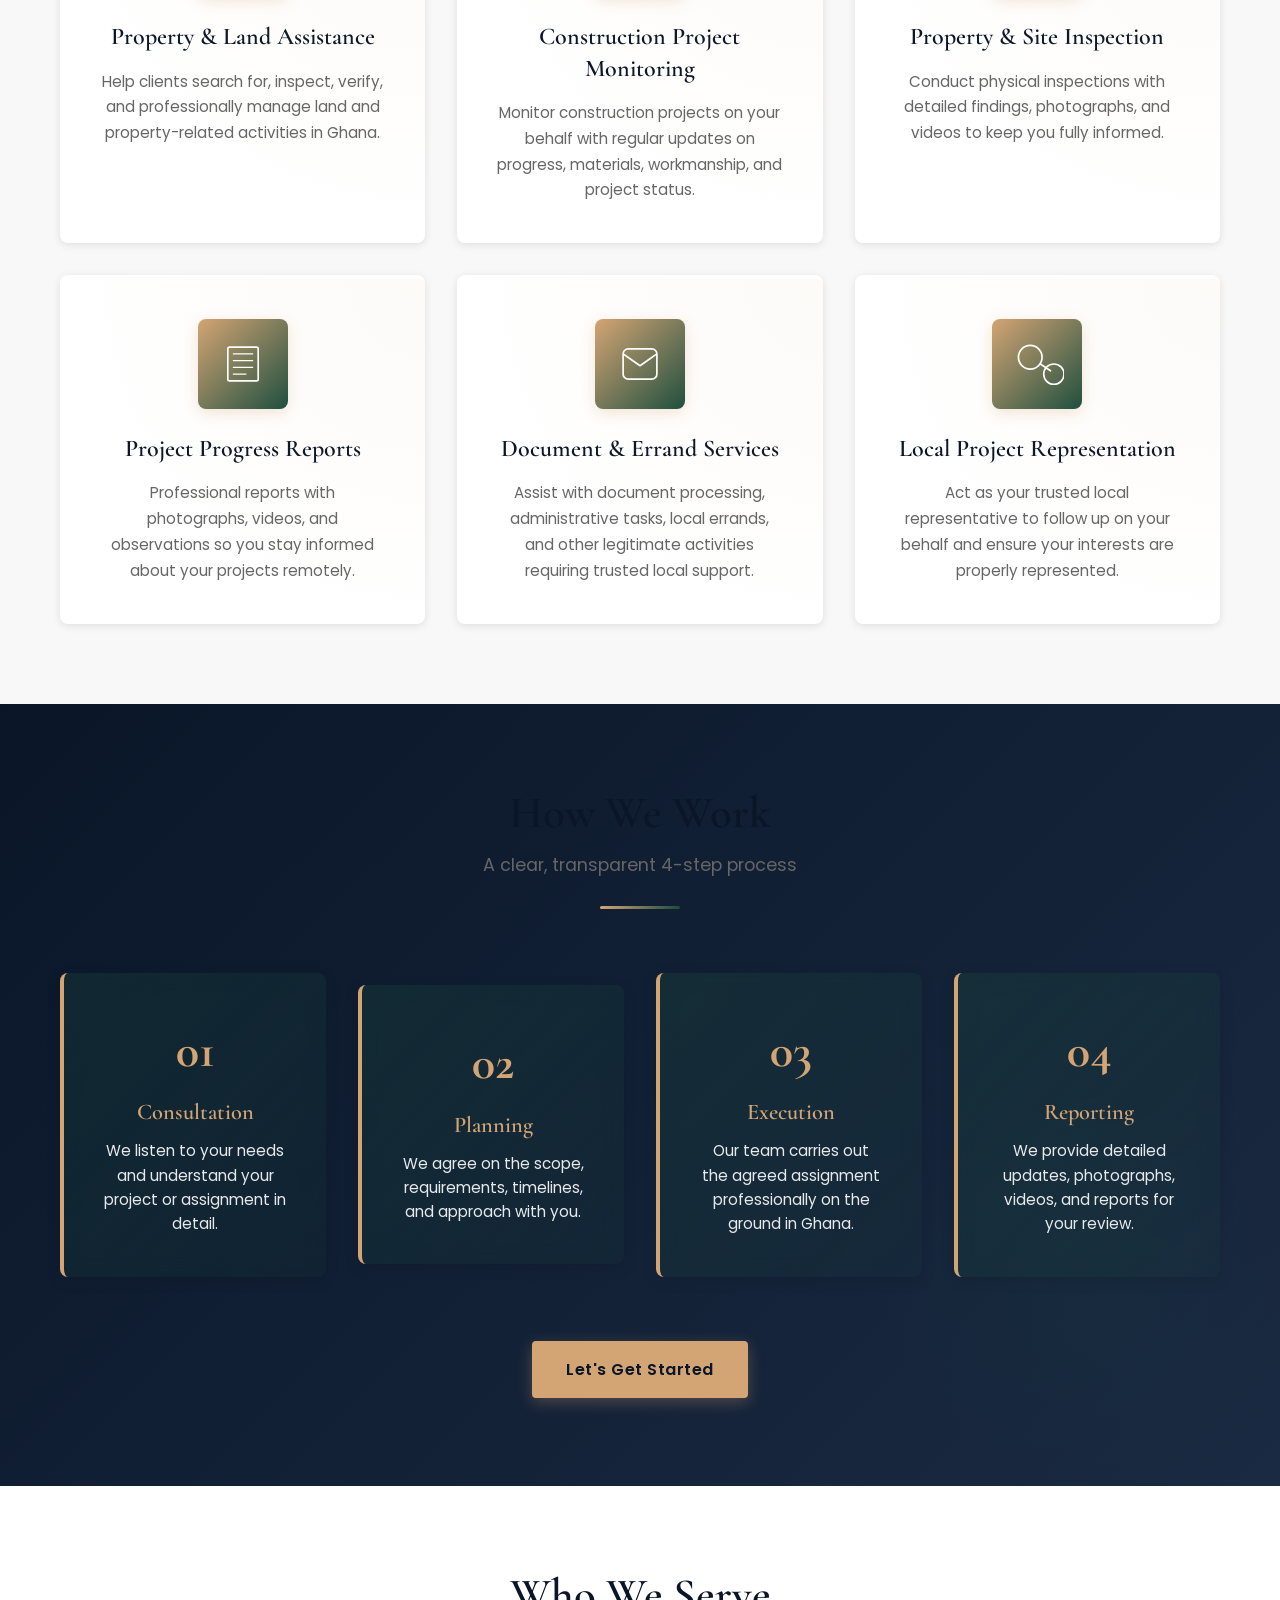
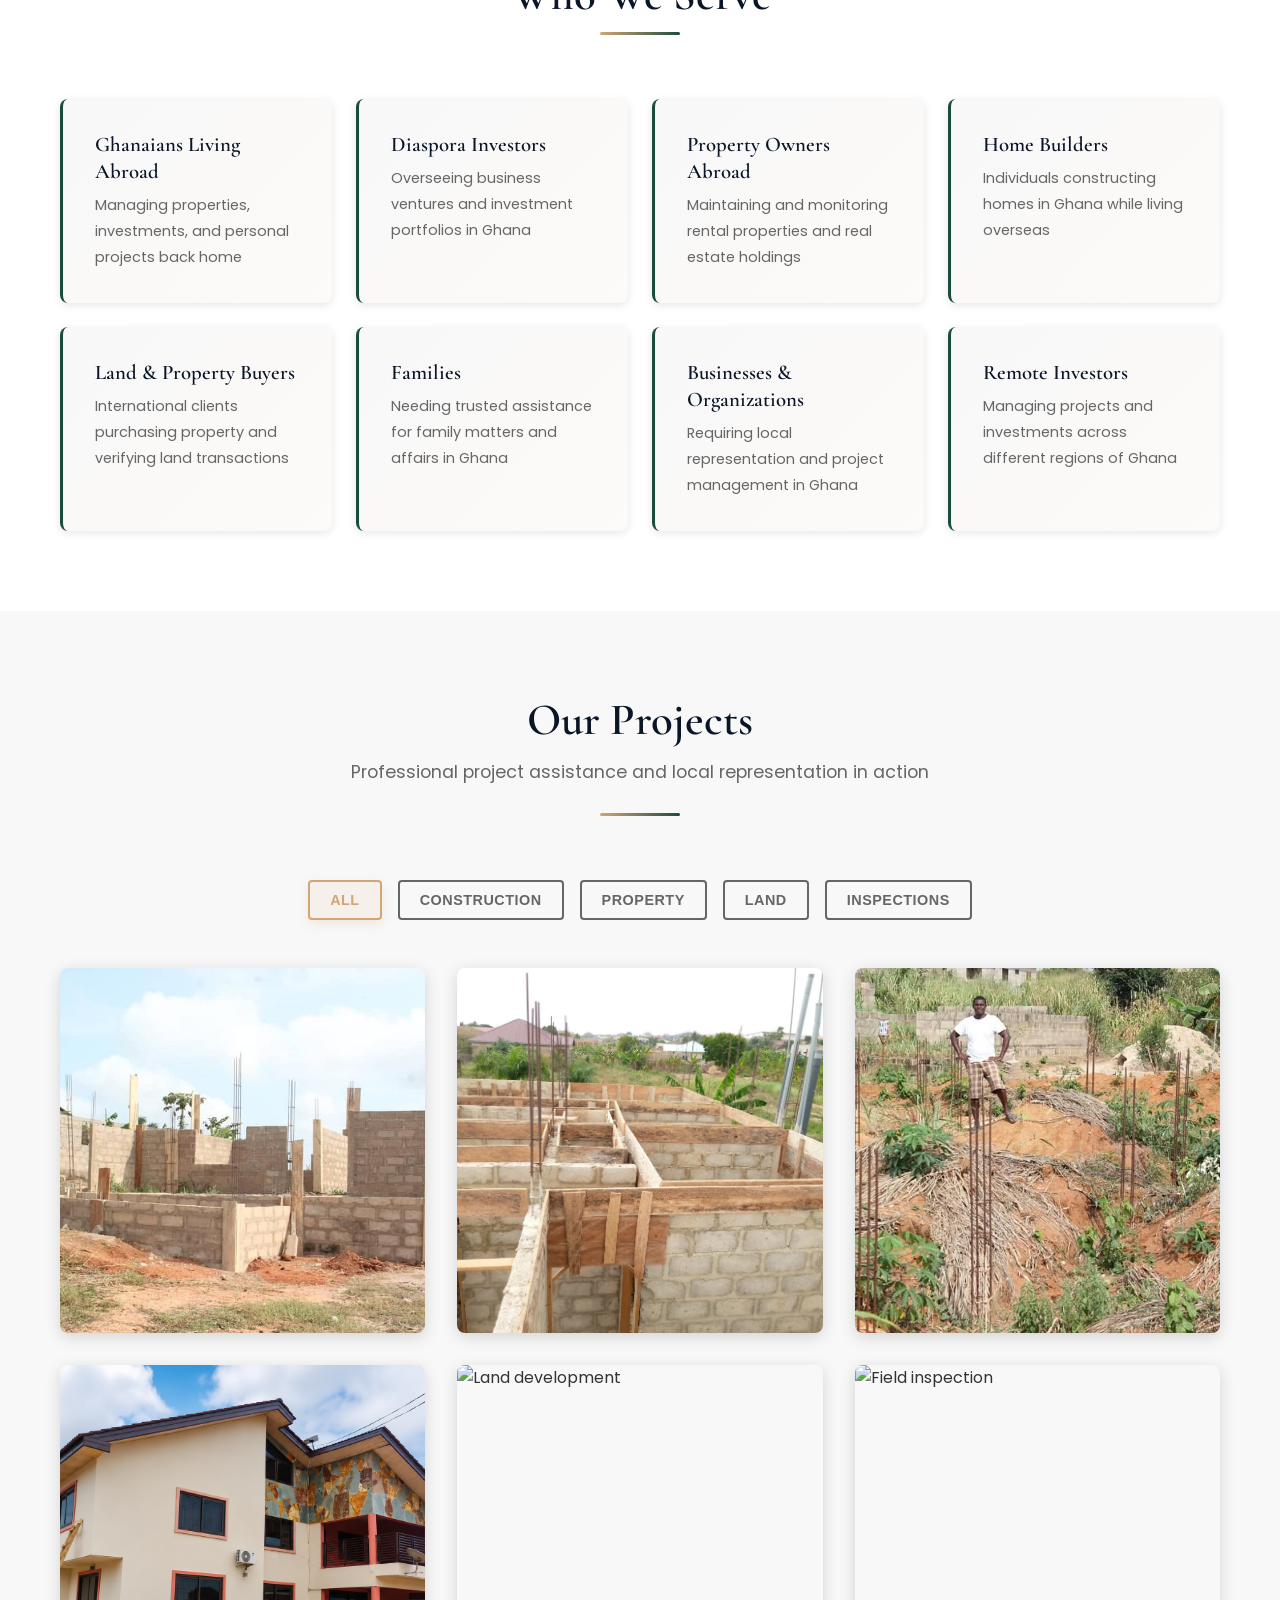
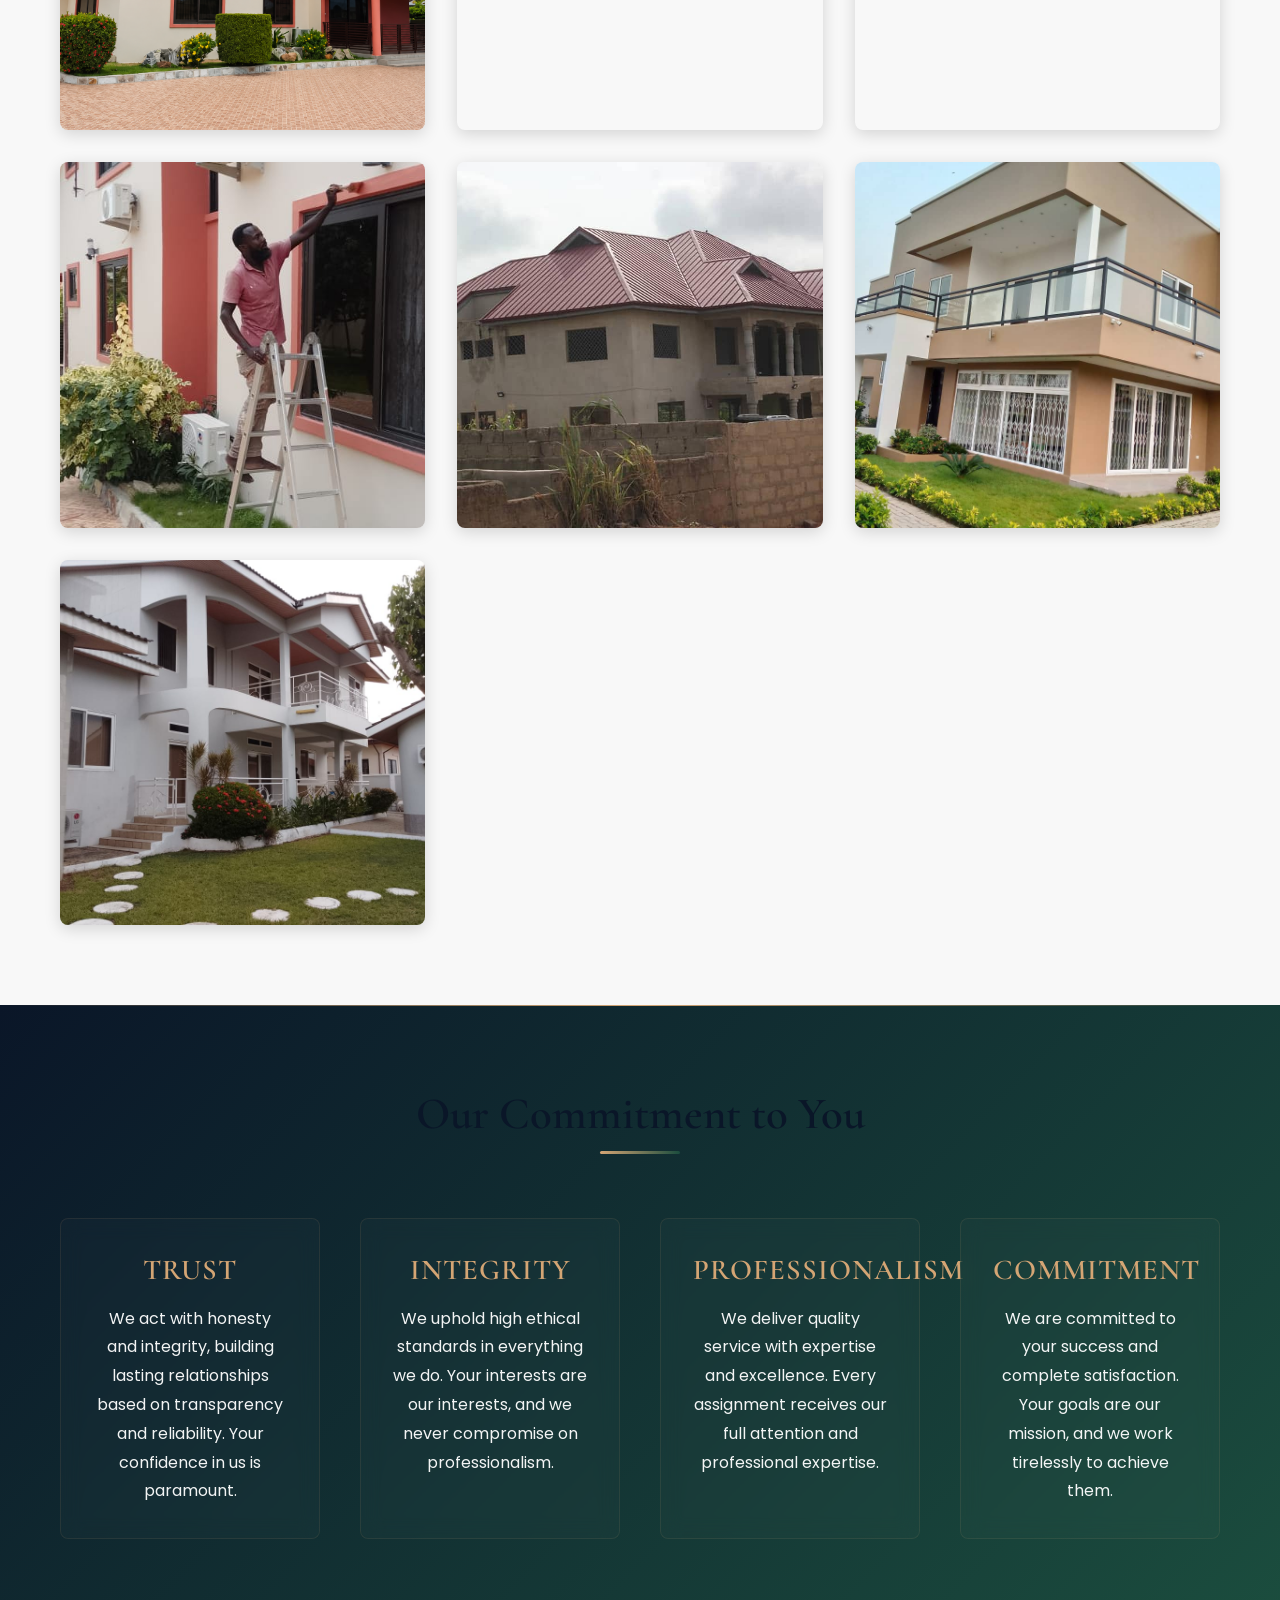
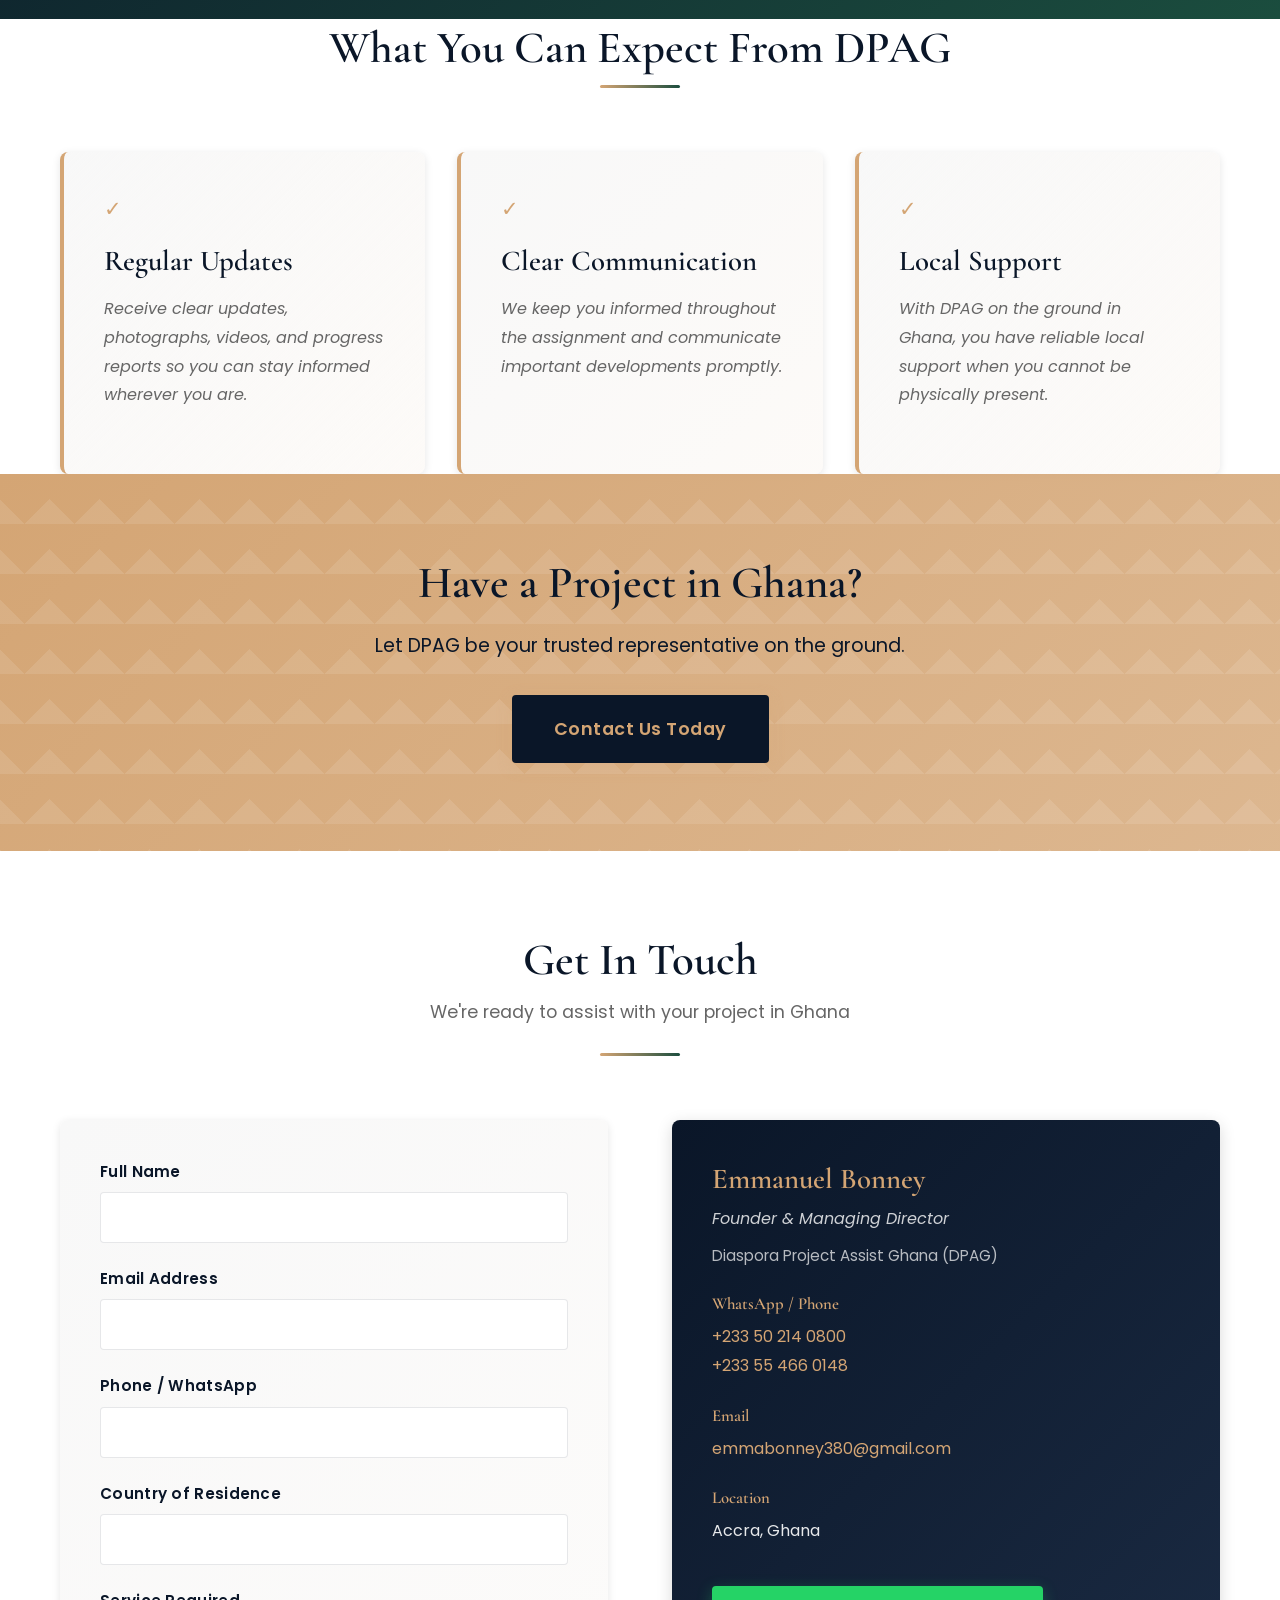
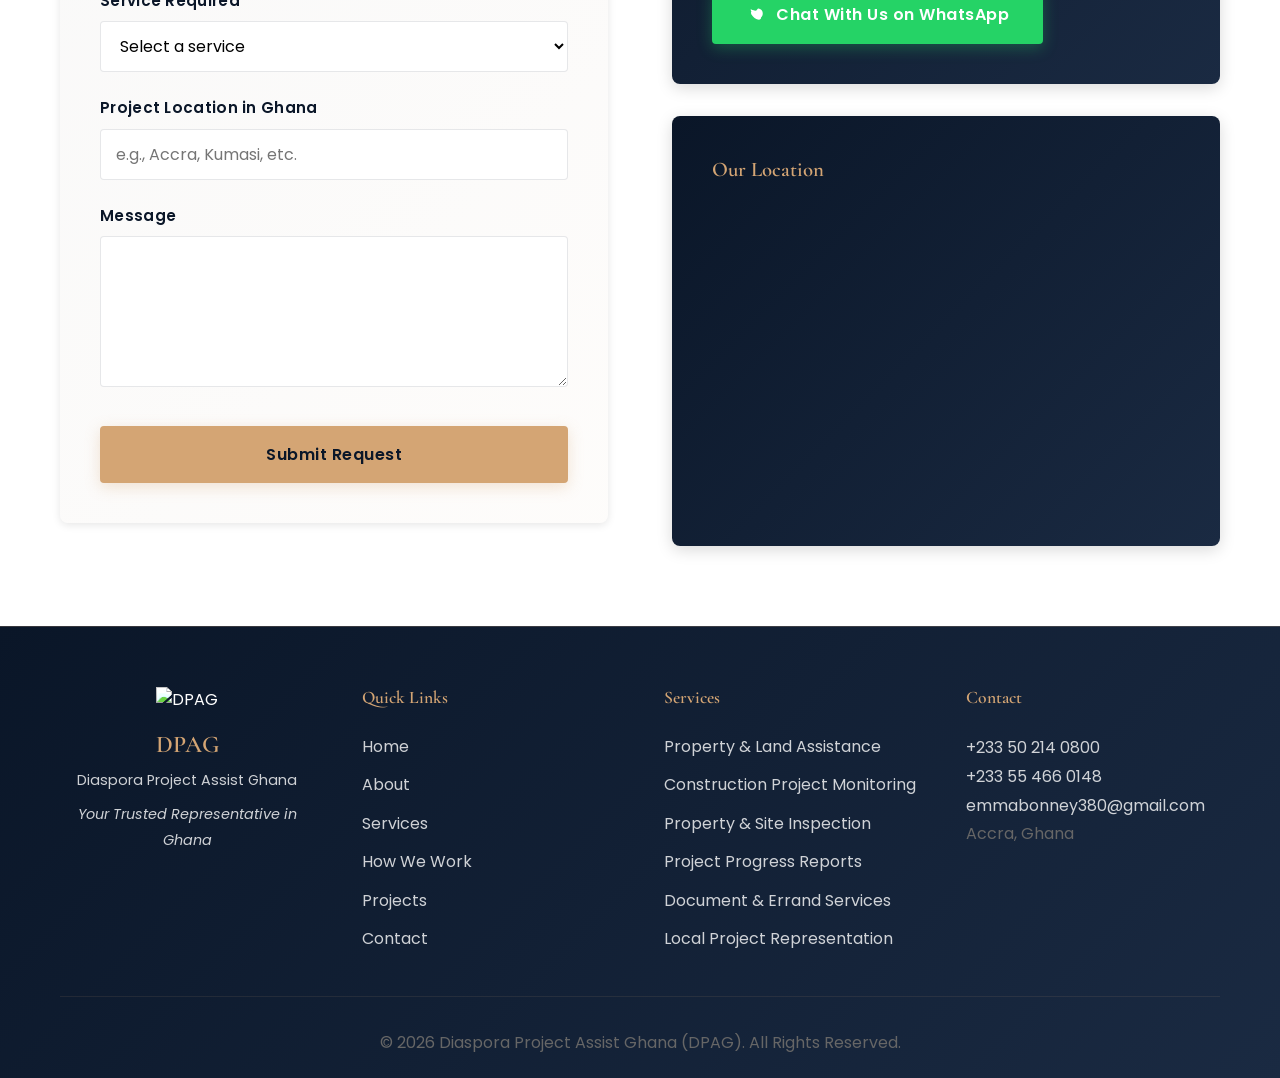
==== commit 016d6403: "Keep gallery stable until new image files are uploaded" ====
--- a/index.html
+++ b/index.html
@@ -407,14 +407,6 @@
         </div>
      </div>        
        
-        <!-- New Land Development image -->
-        <div class="gallery-item" data-category="land">
-            <img src="assets/land-development.jpg" alt="Land development and foundation preparation">
-            <div class="gallery-overlay">
-                <p>Land Development</p>
-            </div>
-        </div>
-
         <!-- Land 1 -->
         <div class="gallery-item" data-category="land">
             <img src="assets/land-site-inspection.jpg" alt="Land and site inspection">
@@ -445,15 +437,7 @@
             </div>
         </div>
 
-    <!-- Field Inspection image -->
-<div class="gallery-item" data-category="inspections">
-    <img src="assets/field-inspection.jpg" alt="Field inspection at a residential construction site">
-    <div class="gallery-overlay">
-        <p>Field Inspection</p>
-    </div>
-</div>
-
-<!-- Inspection 1 -->
+    <!-- Inspection 1 -->
 <div class="gallery-item" data-category="inspections">
     <img src="assets/gallery/inspection-2.jpg" alt="Field inspection">
     <div class="gallery-overlay">
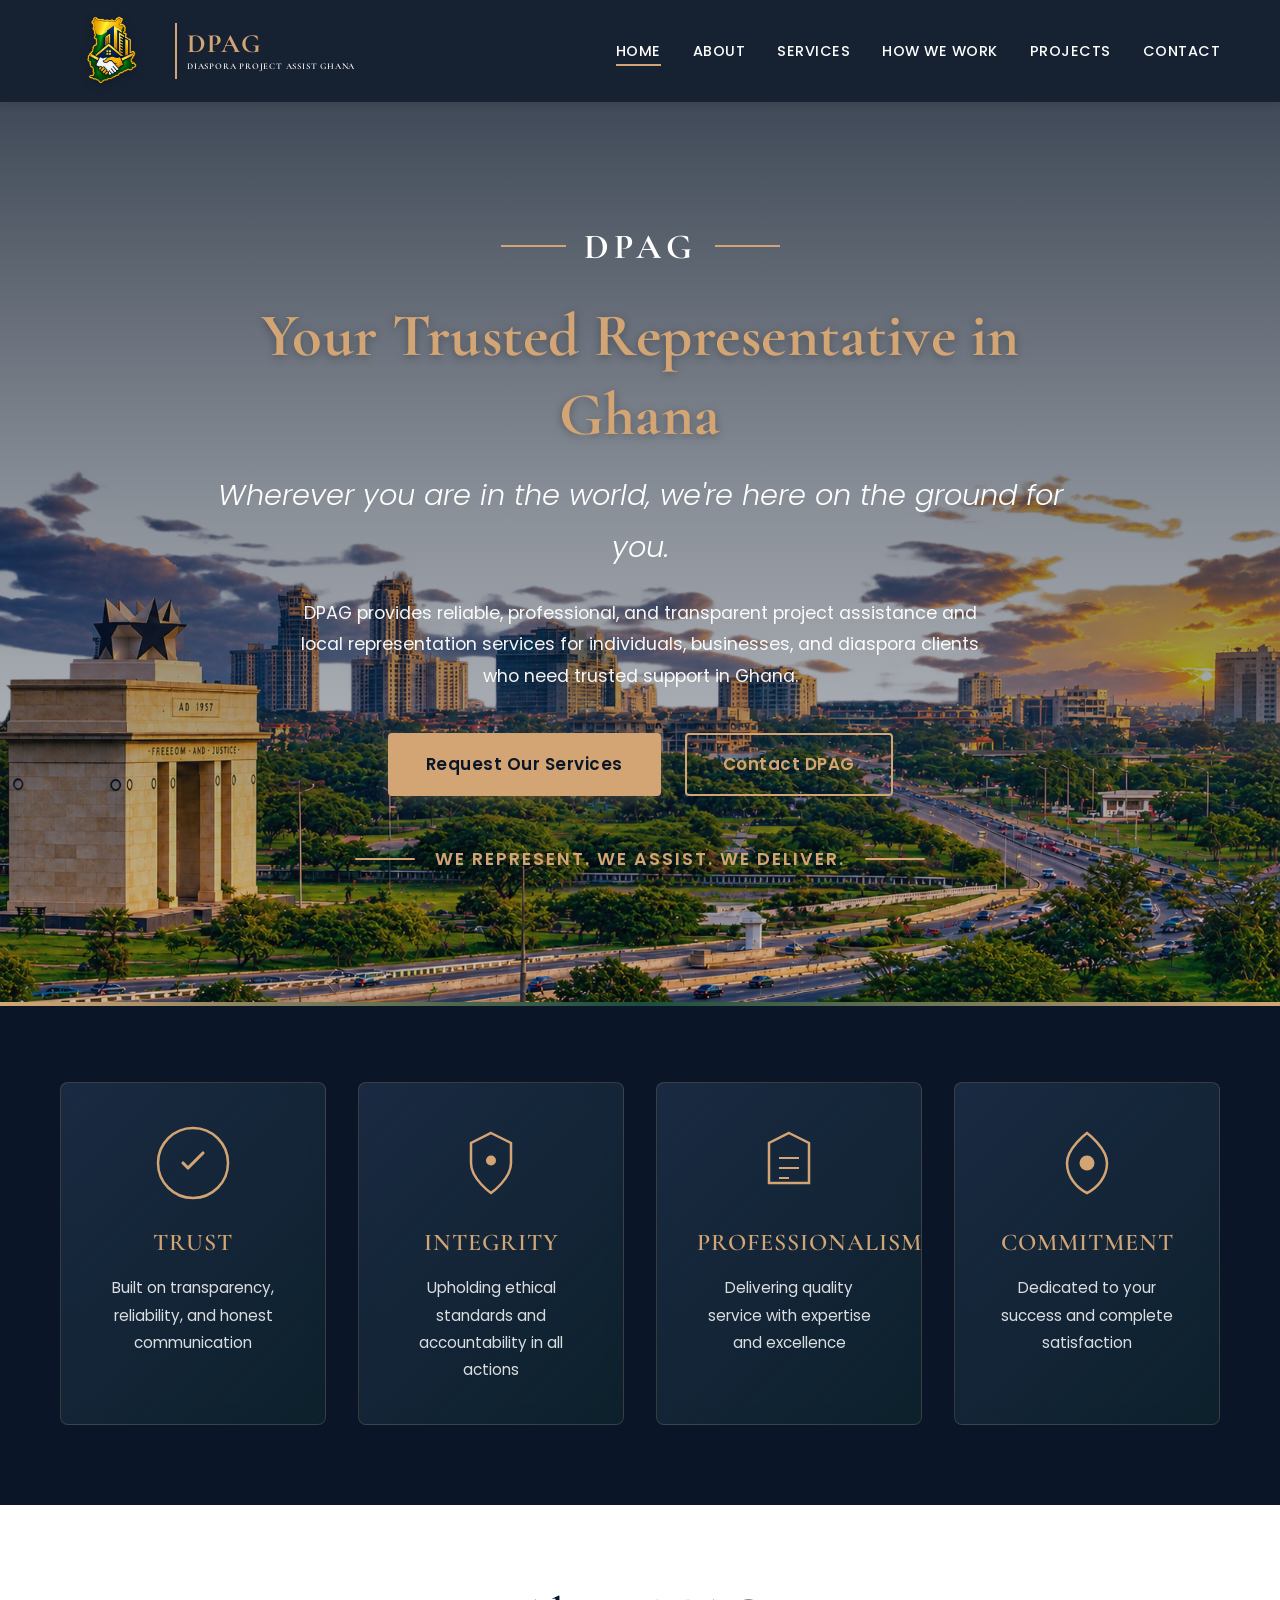
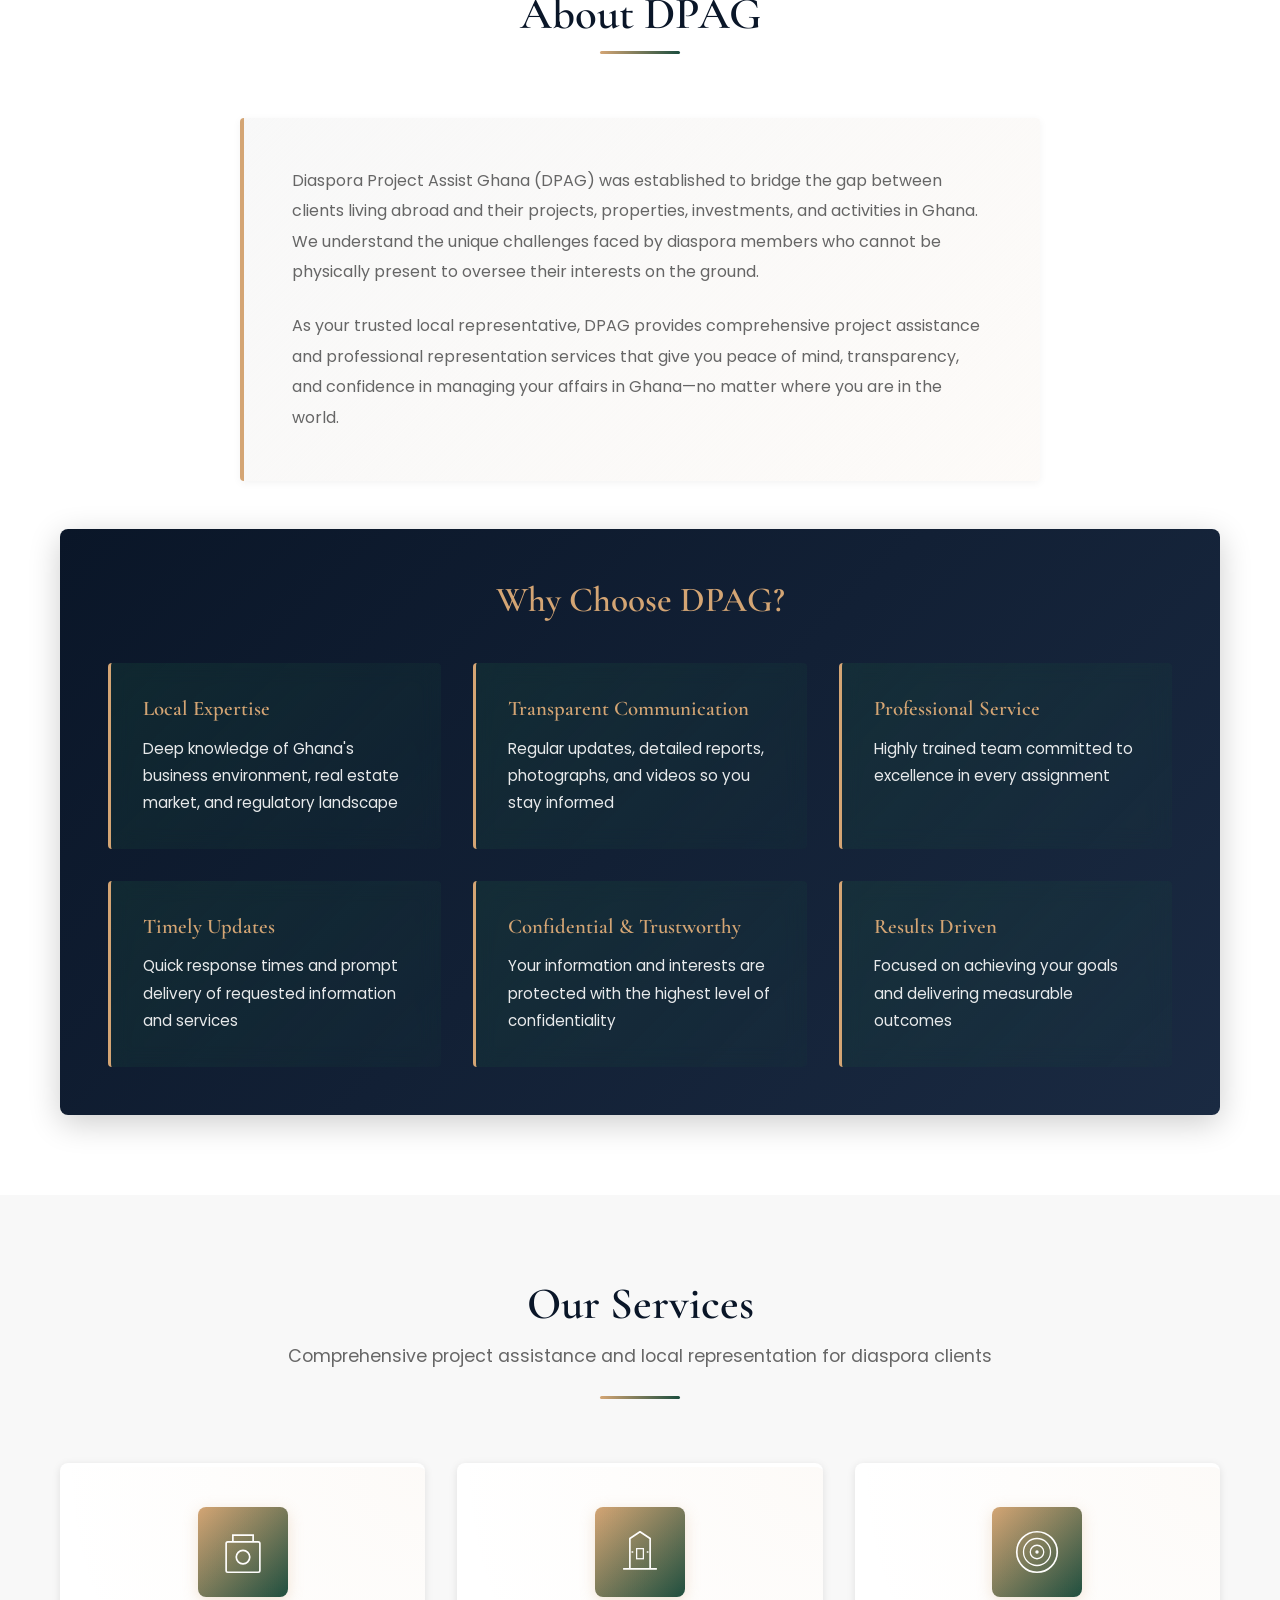
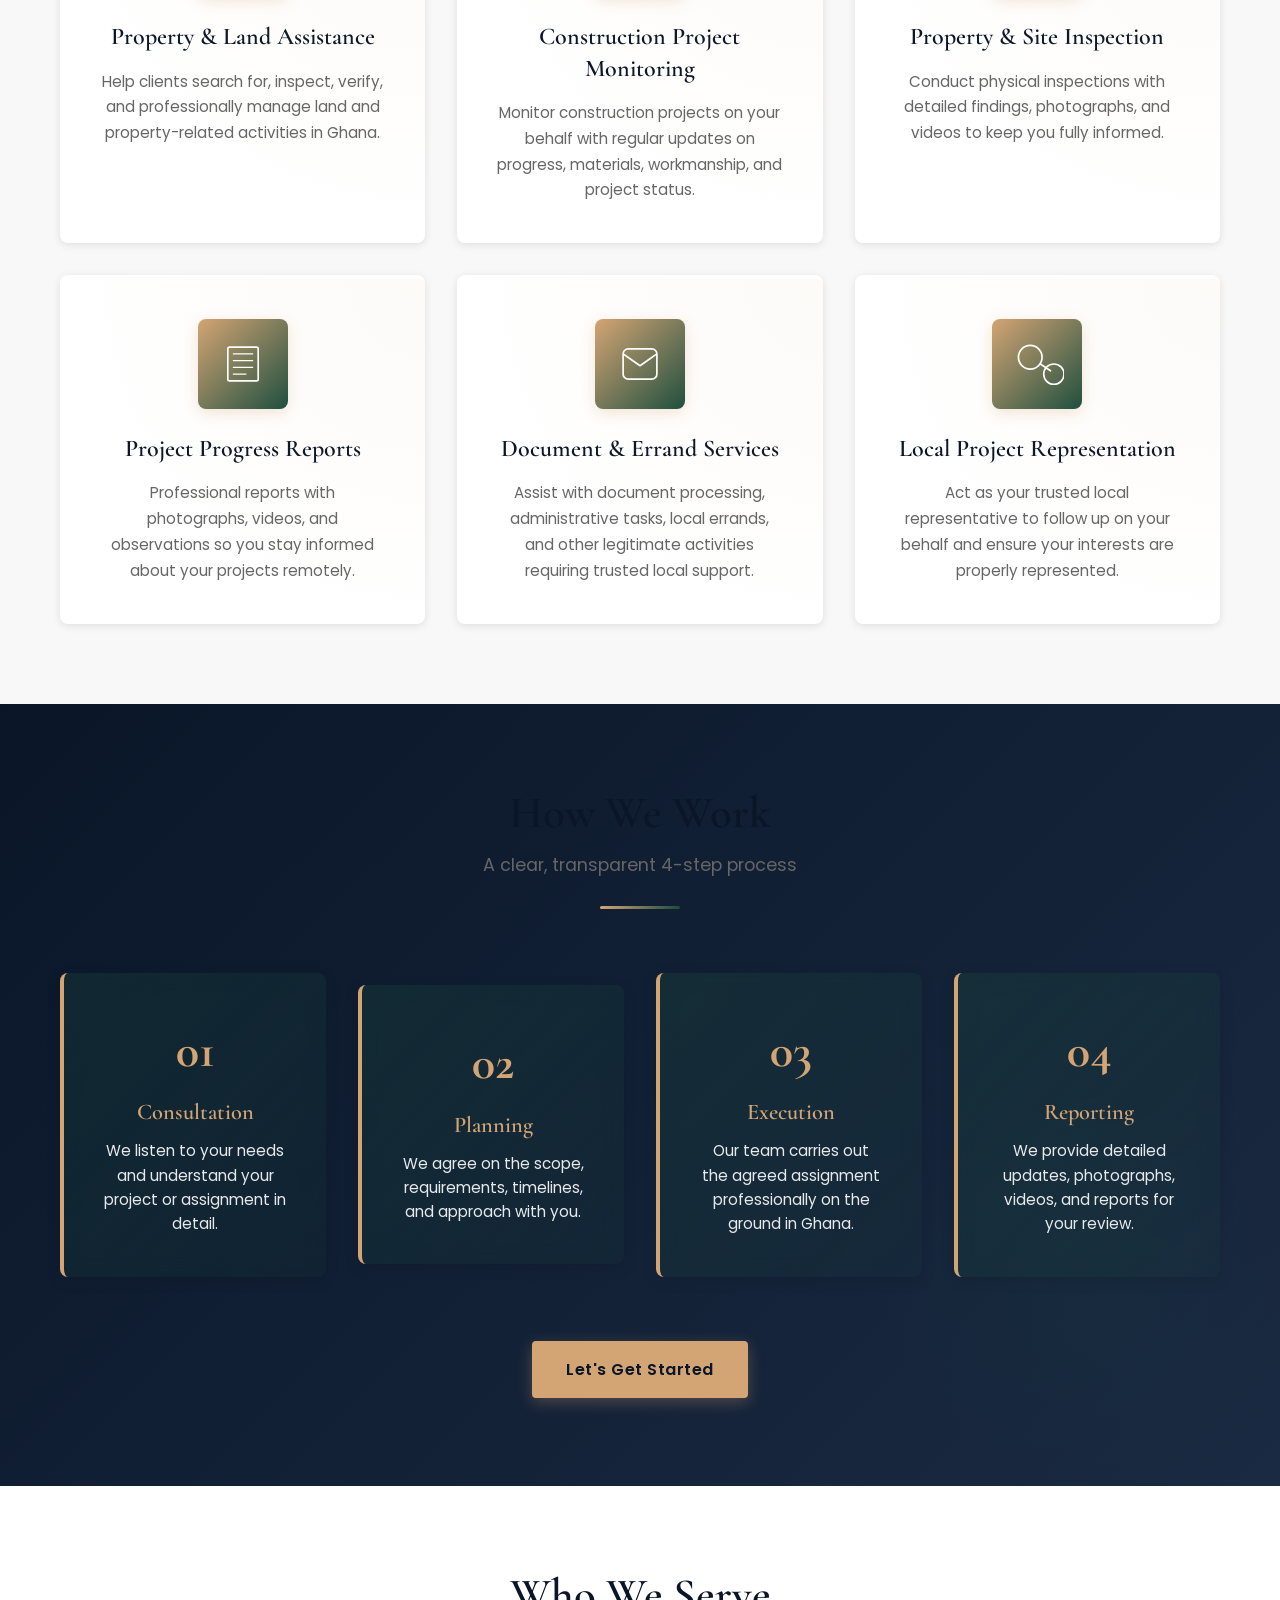
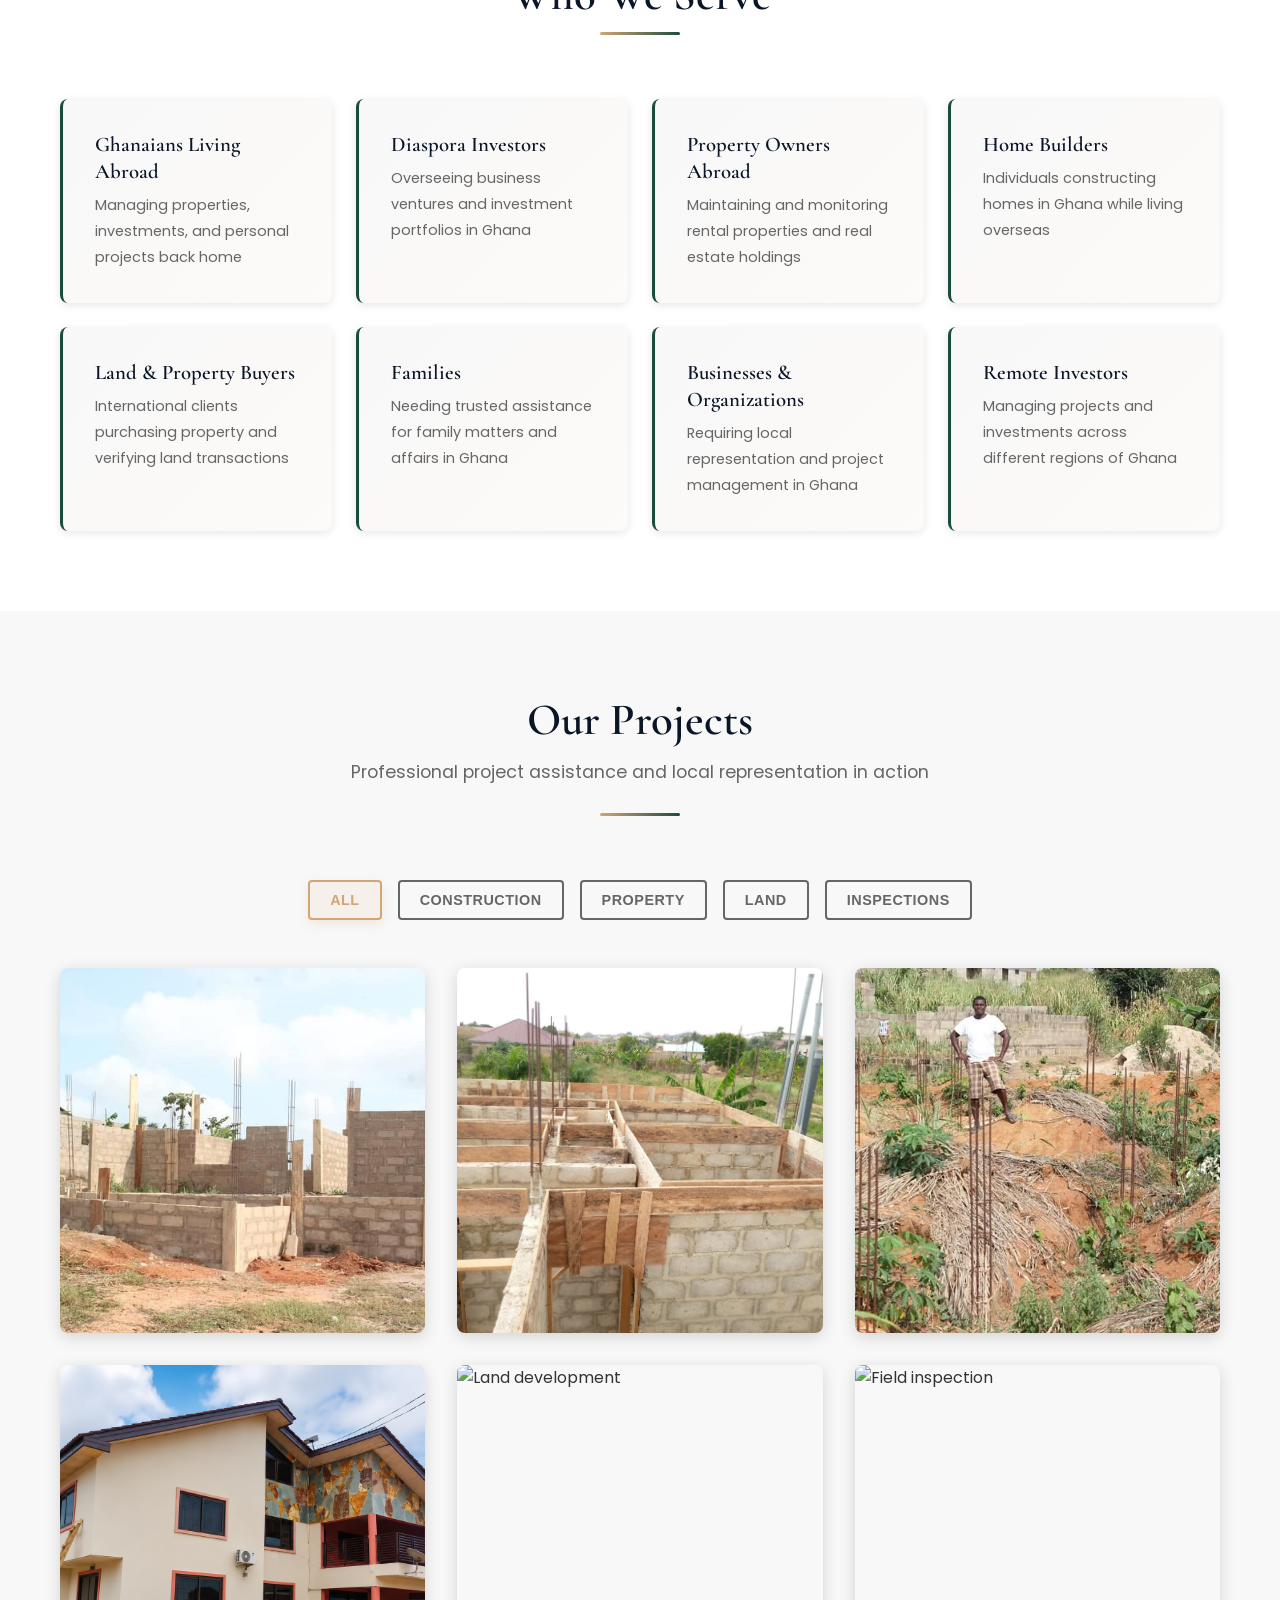
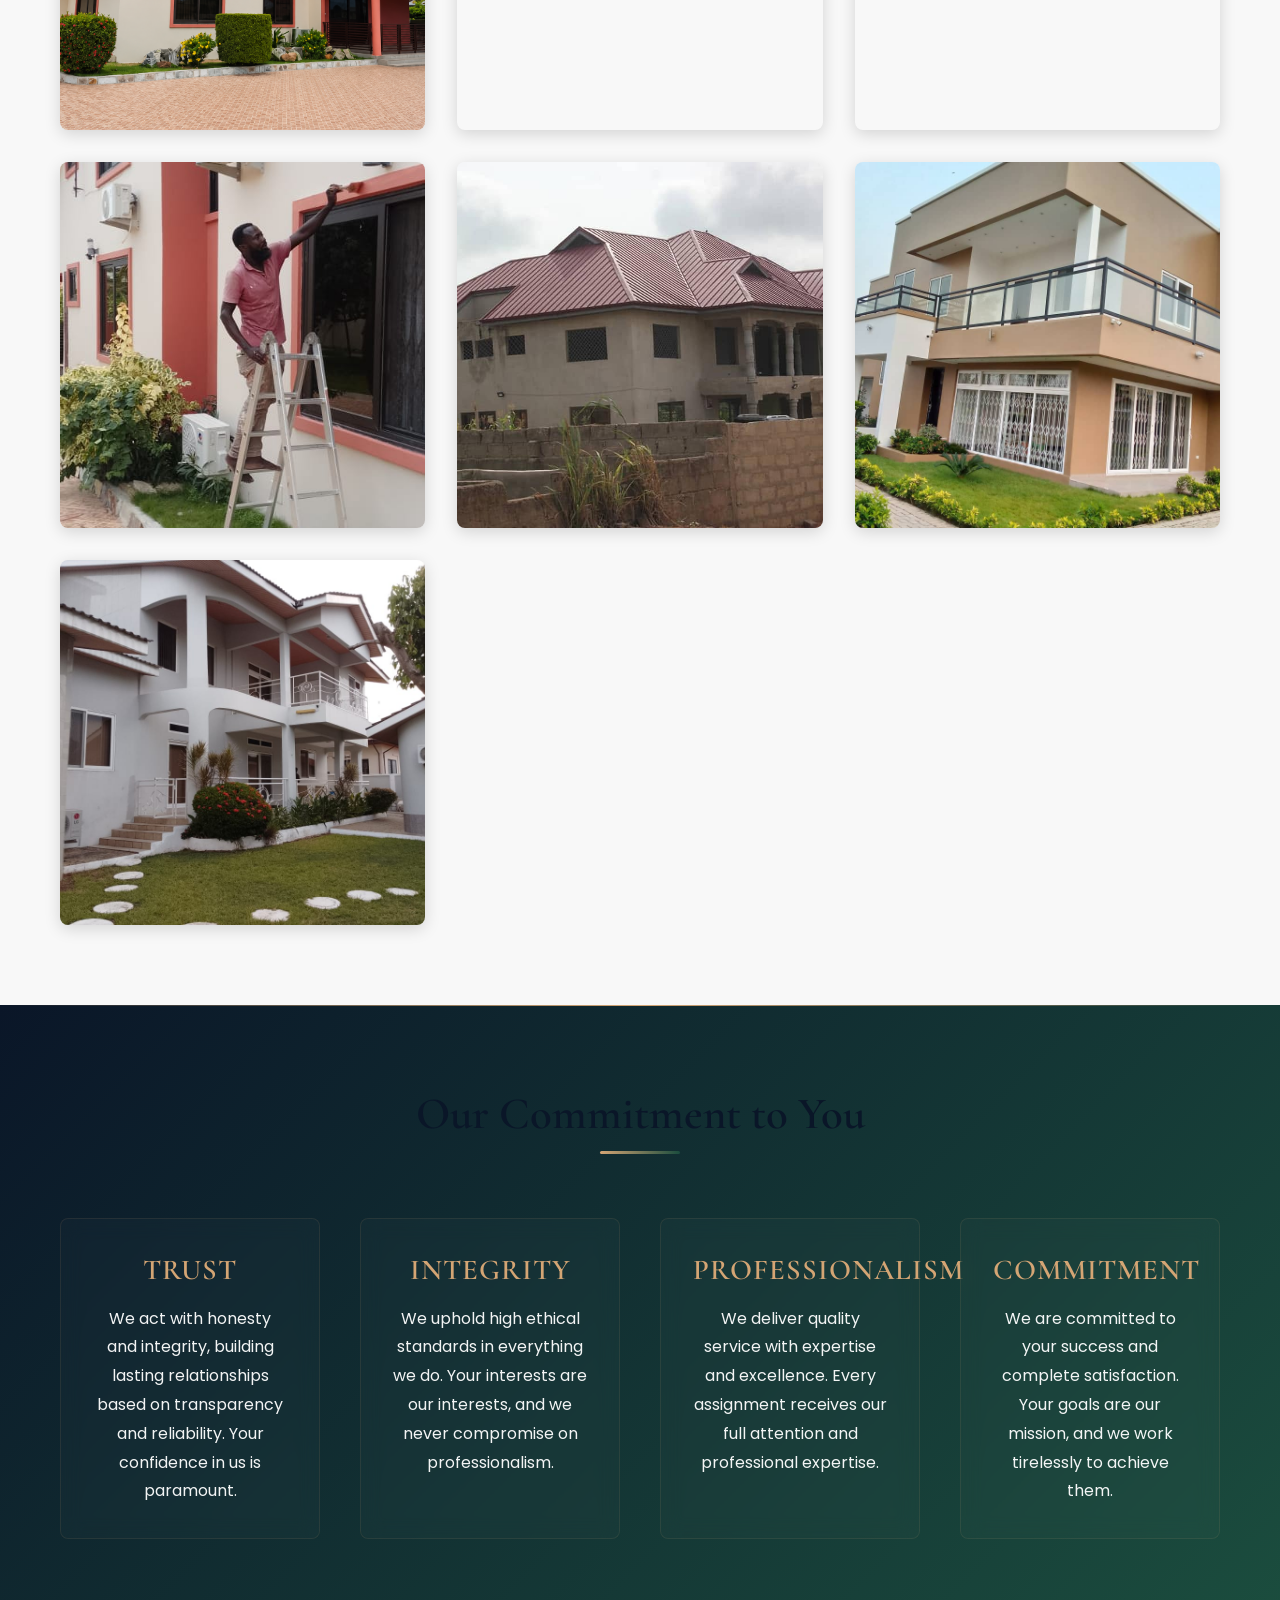
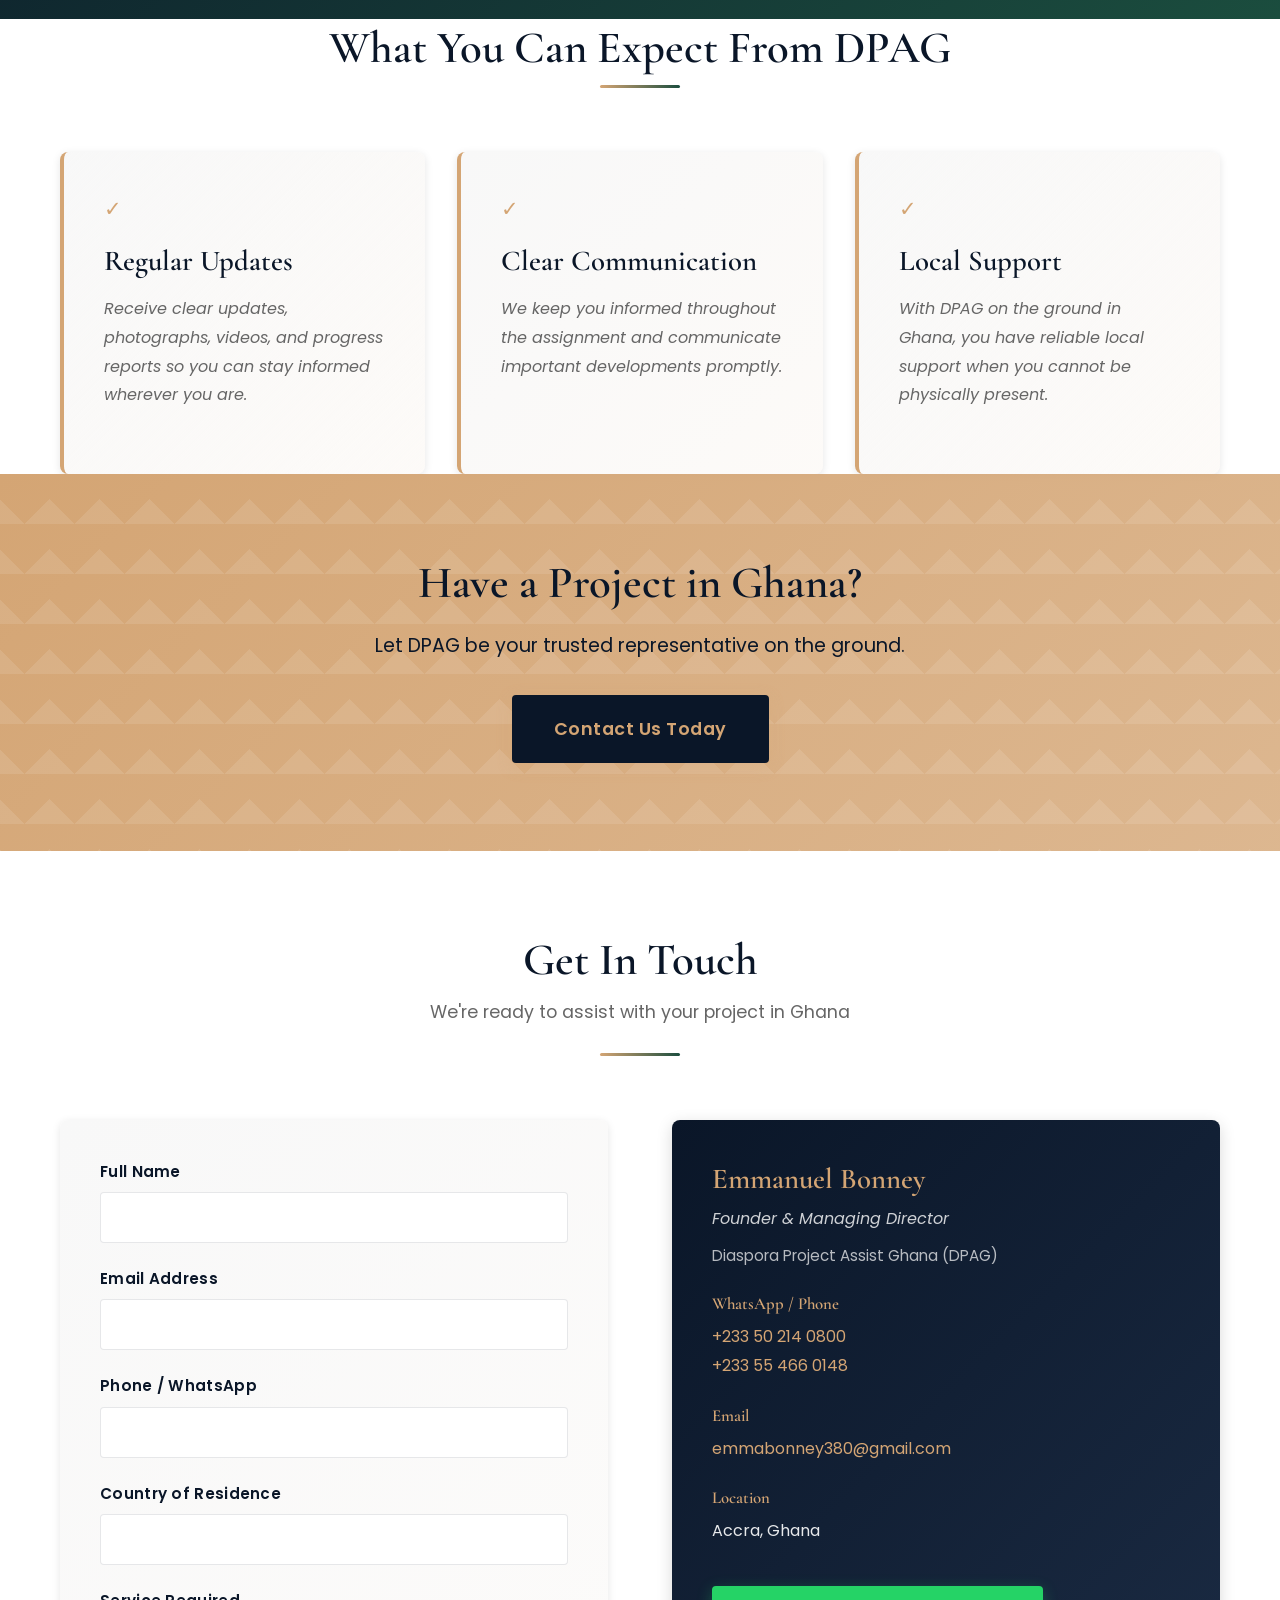
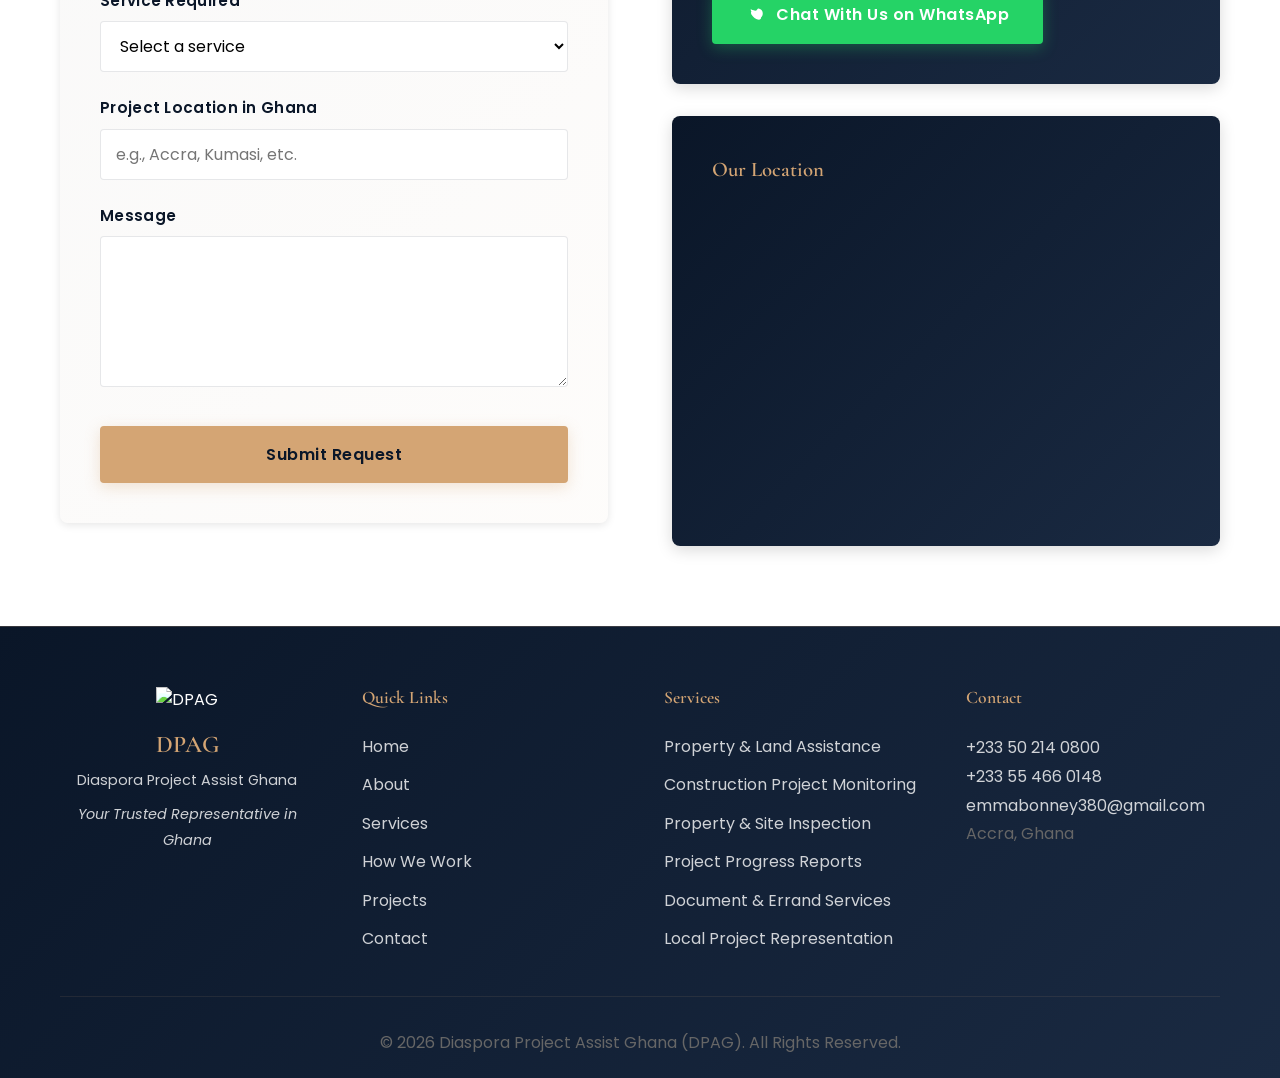
==== commit ddb6b869: "Connect new field inspection and land development gallery images" ====
--- a/index.html
+++ b/index.html
@@ -431,17 +431,17 @@
 
         <!-- Land 2 -->
         <div class="gallery-item" data-category="land">
-            <img src="assets/gallery/land-2.jpg" alt="Land development">
+            <img src="assets/gallery/land-development.jpg" alt="Land development">
             <div class="gallery-overlay">
-                <p>Land Assessment</p>
+                <p>Land Development</p>
             </div>
         </div>
 
     <!-- Inspection 1 -->
 <div class="gallery-item" data-category="inspections">
-    <img src="assets/gallery/inspection-2.jpg" alt="Field inspection">
+    <img src="assets/gallery/field-inspection.jpg" alt="Field inspection">
     <div class="gallery-overlay">
-        <p>Field Visit</p>
+        <p>Field Inspection</p>
     </div>
 </div>
 
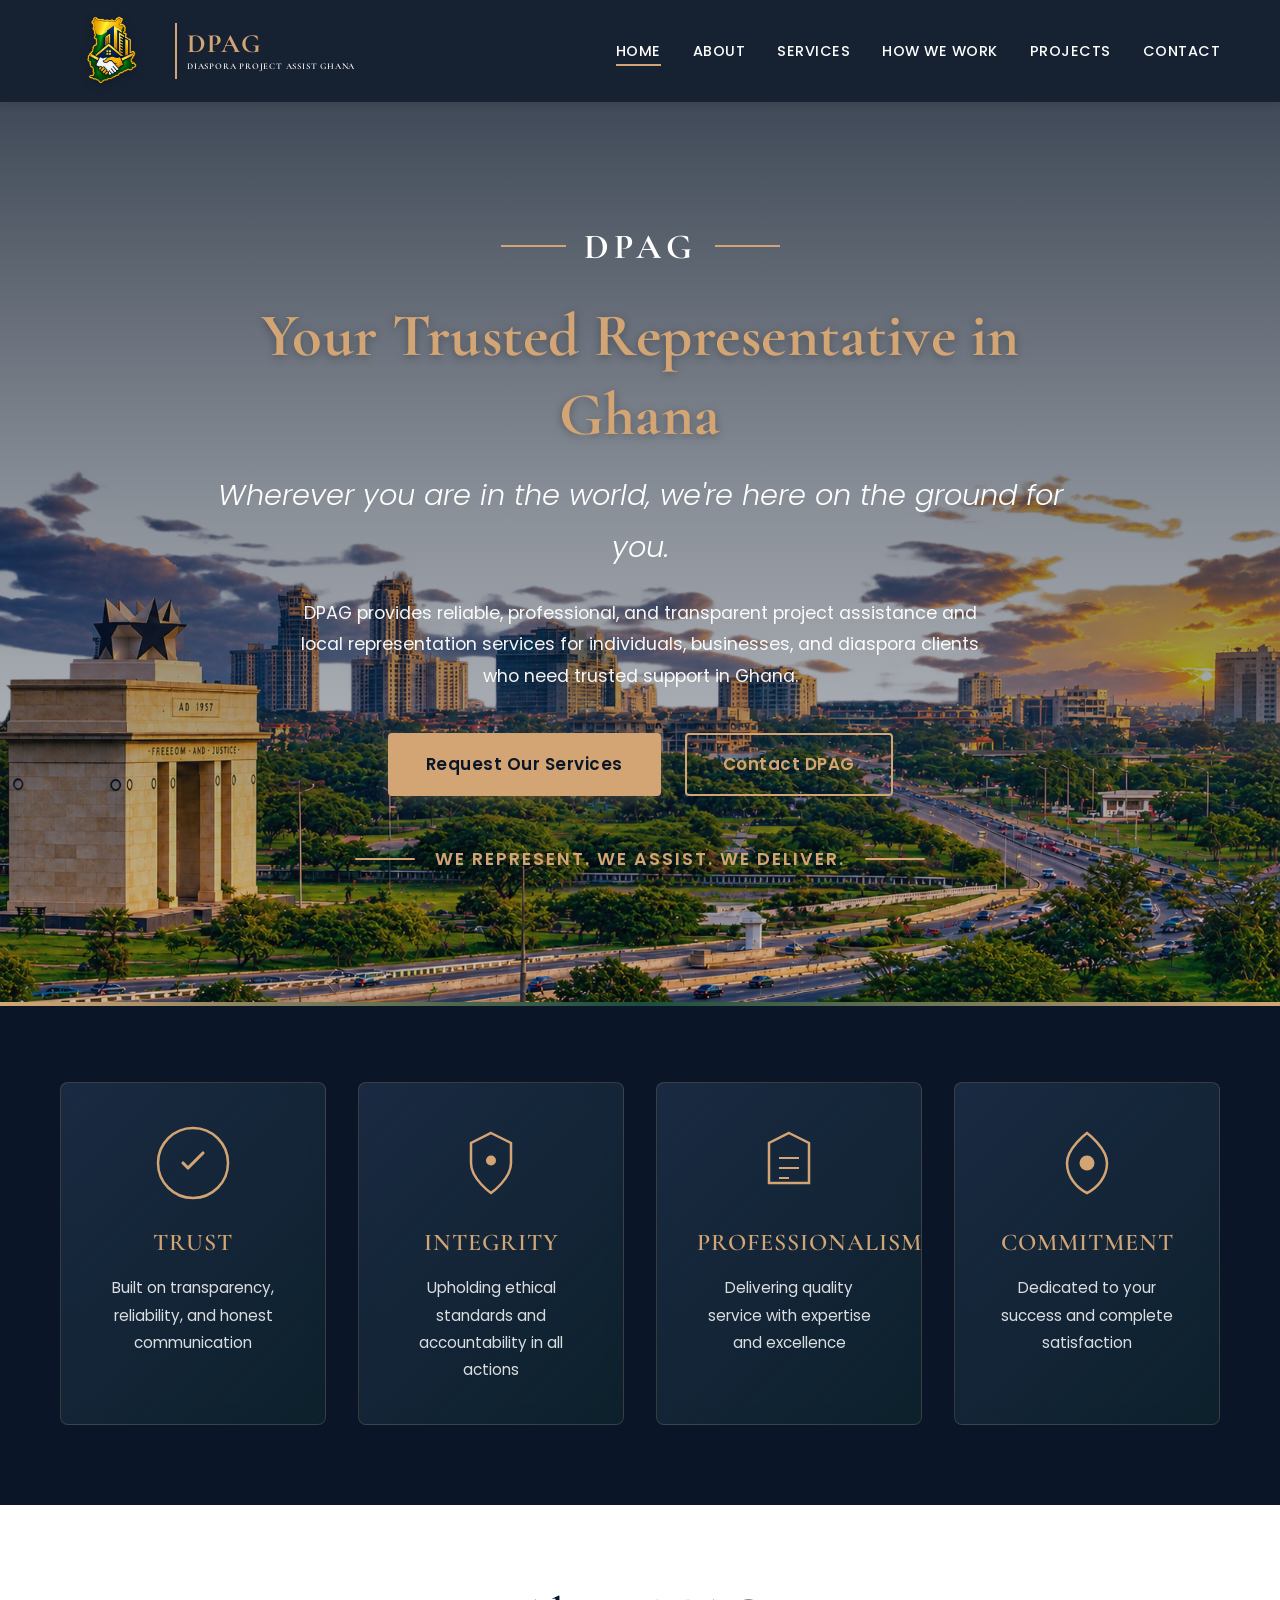
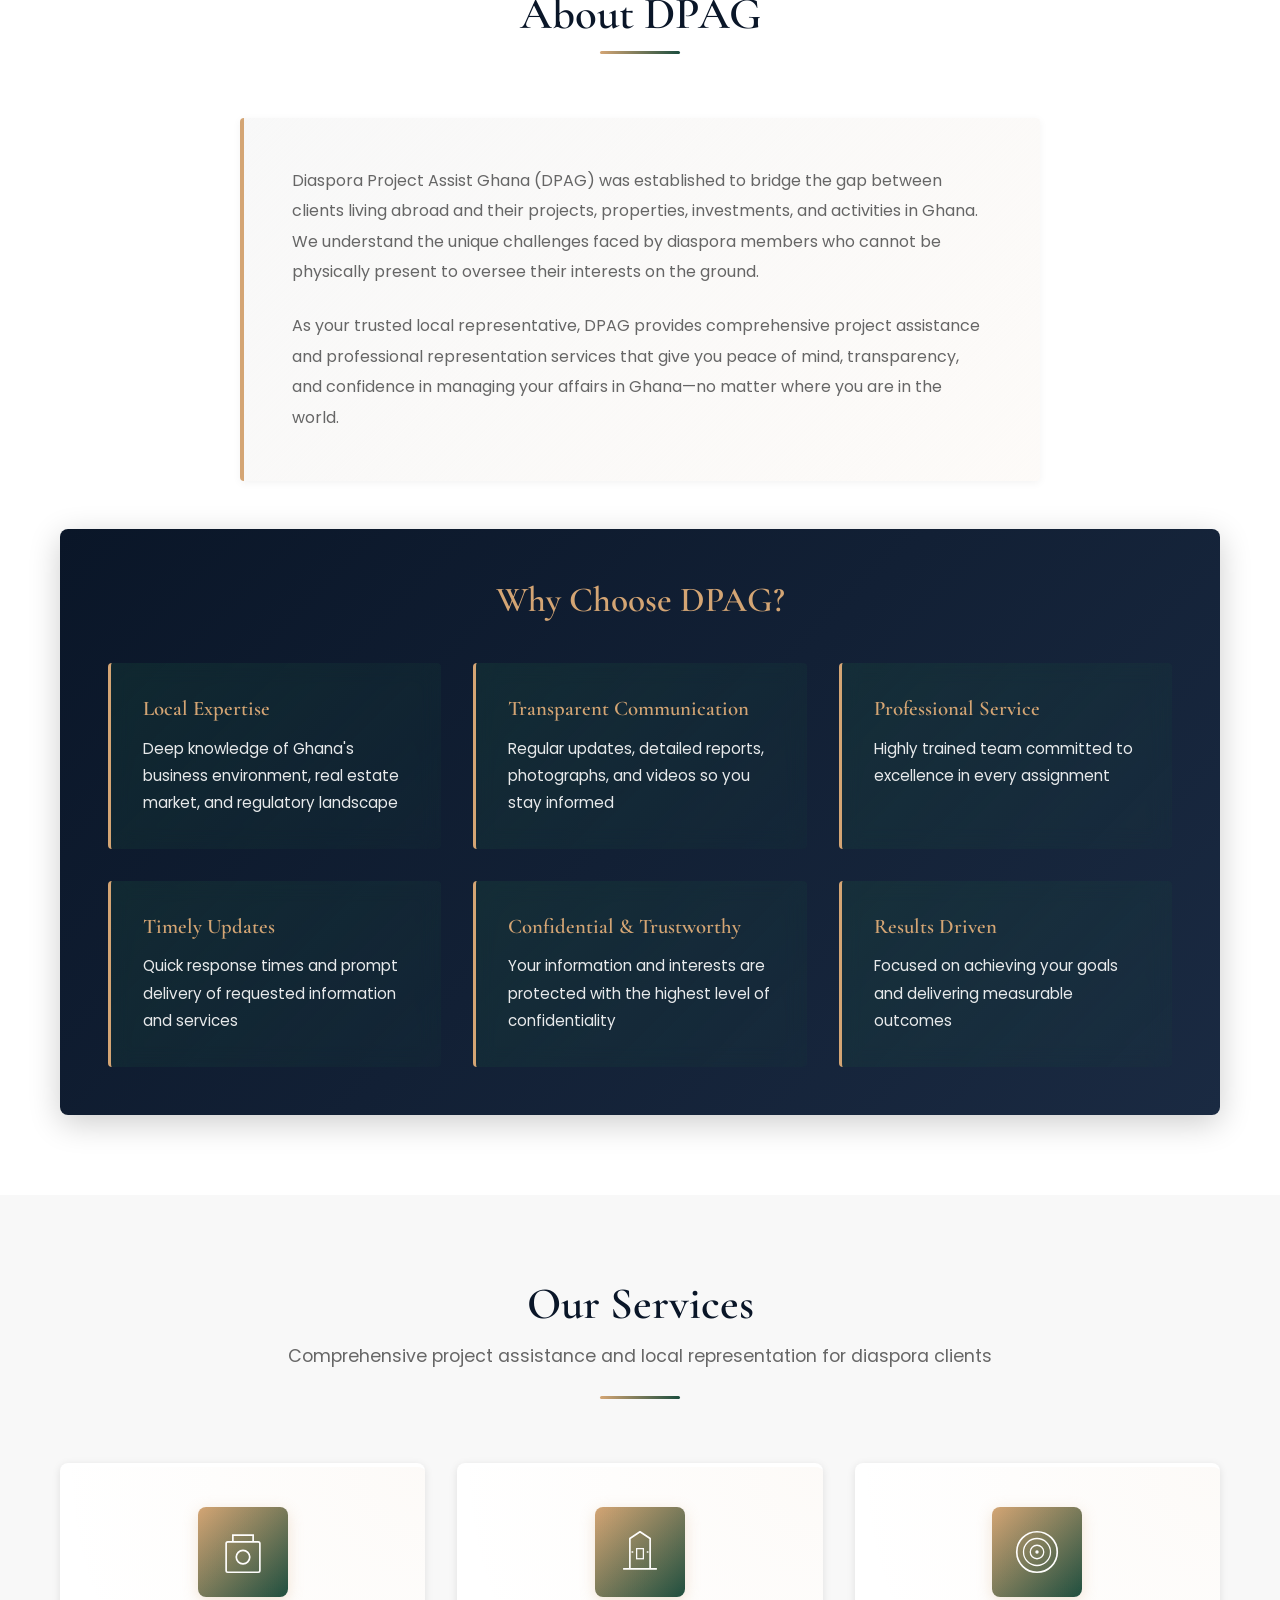
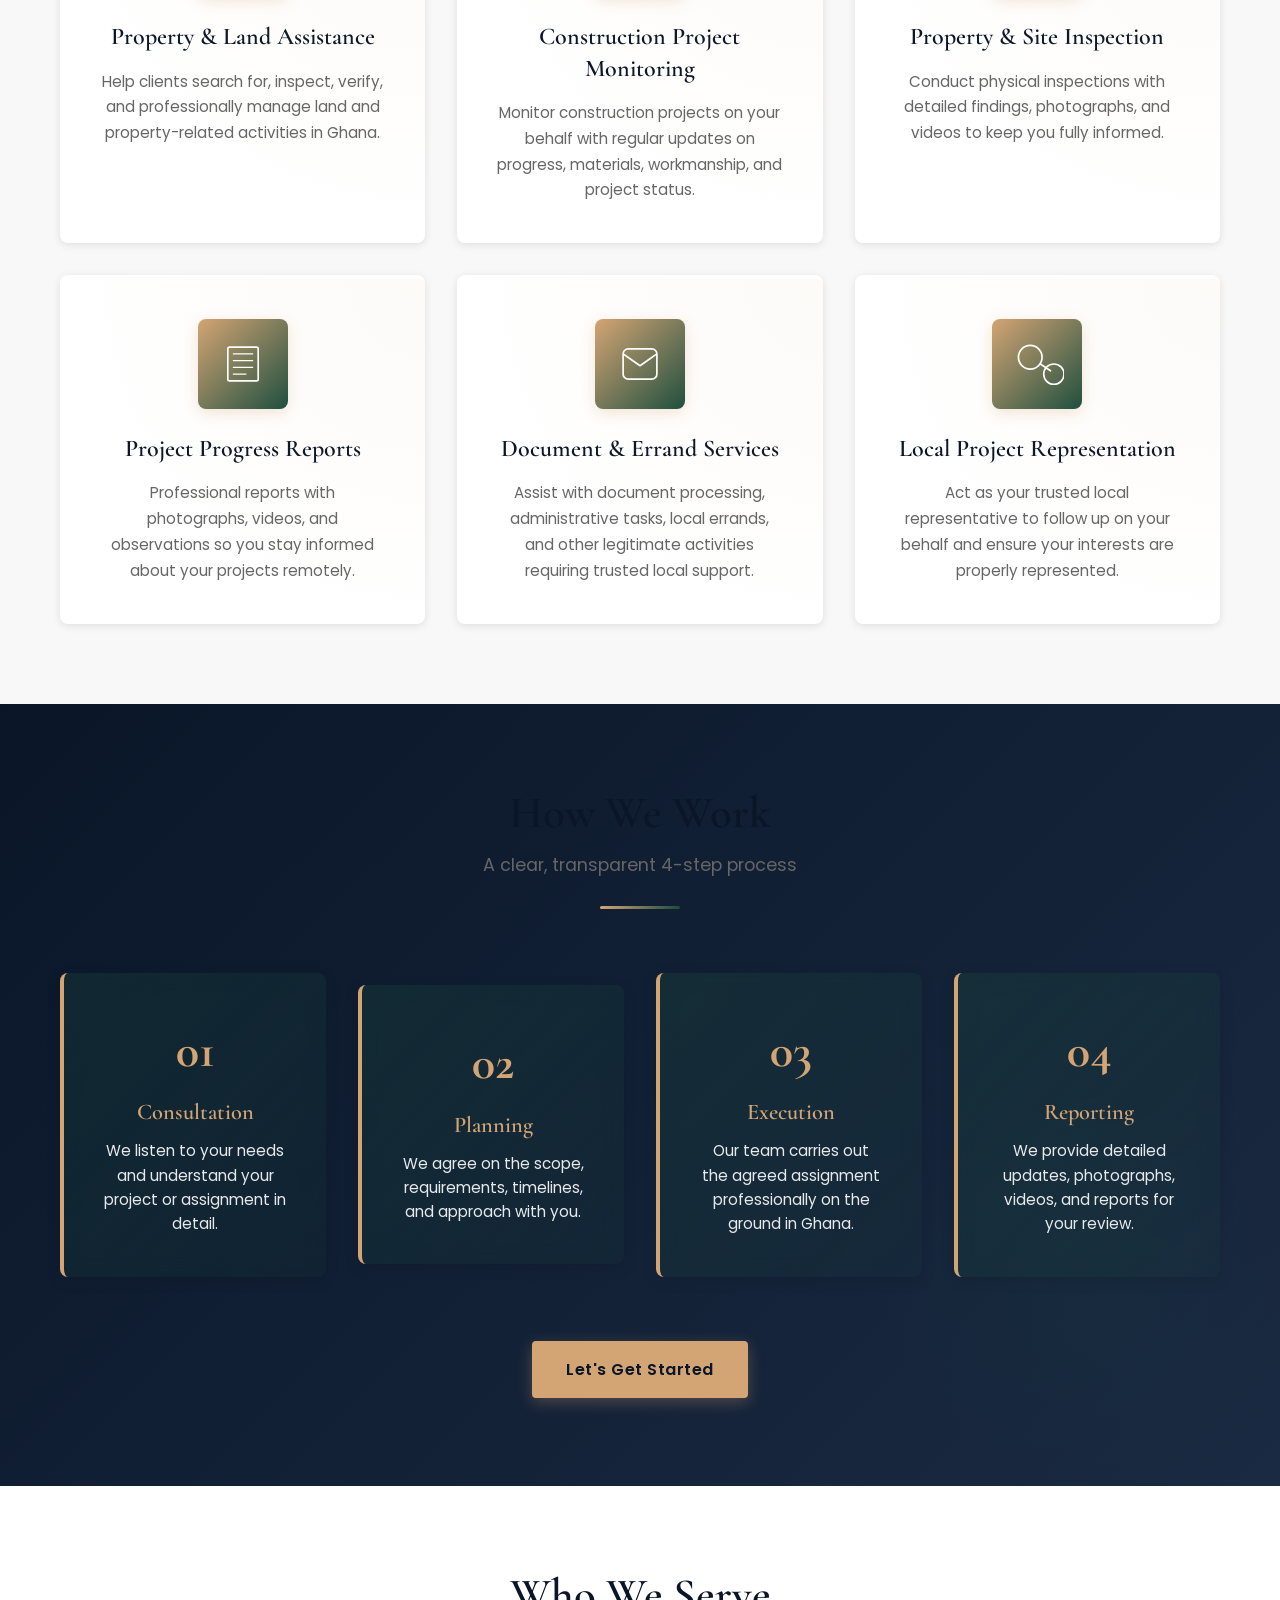
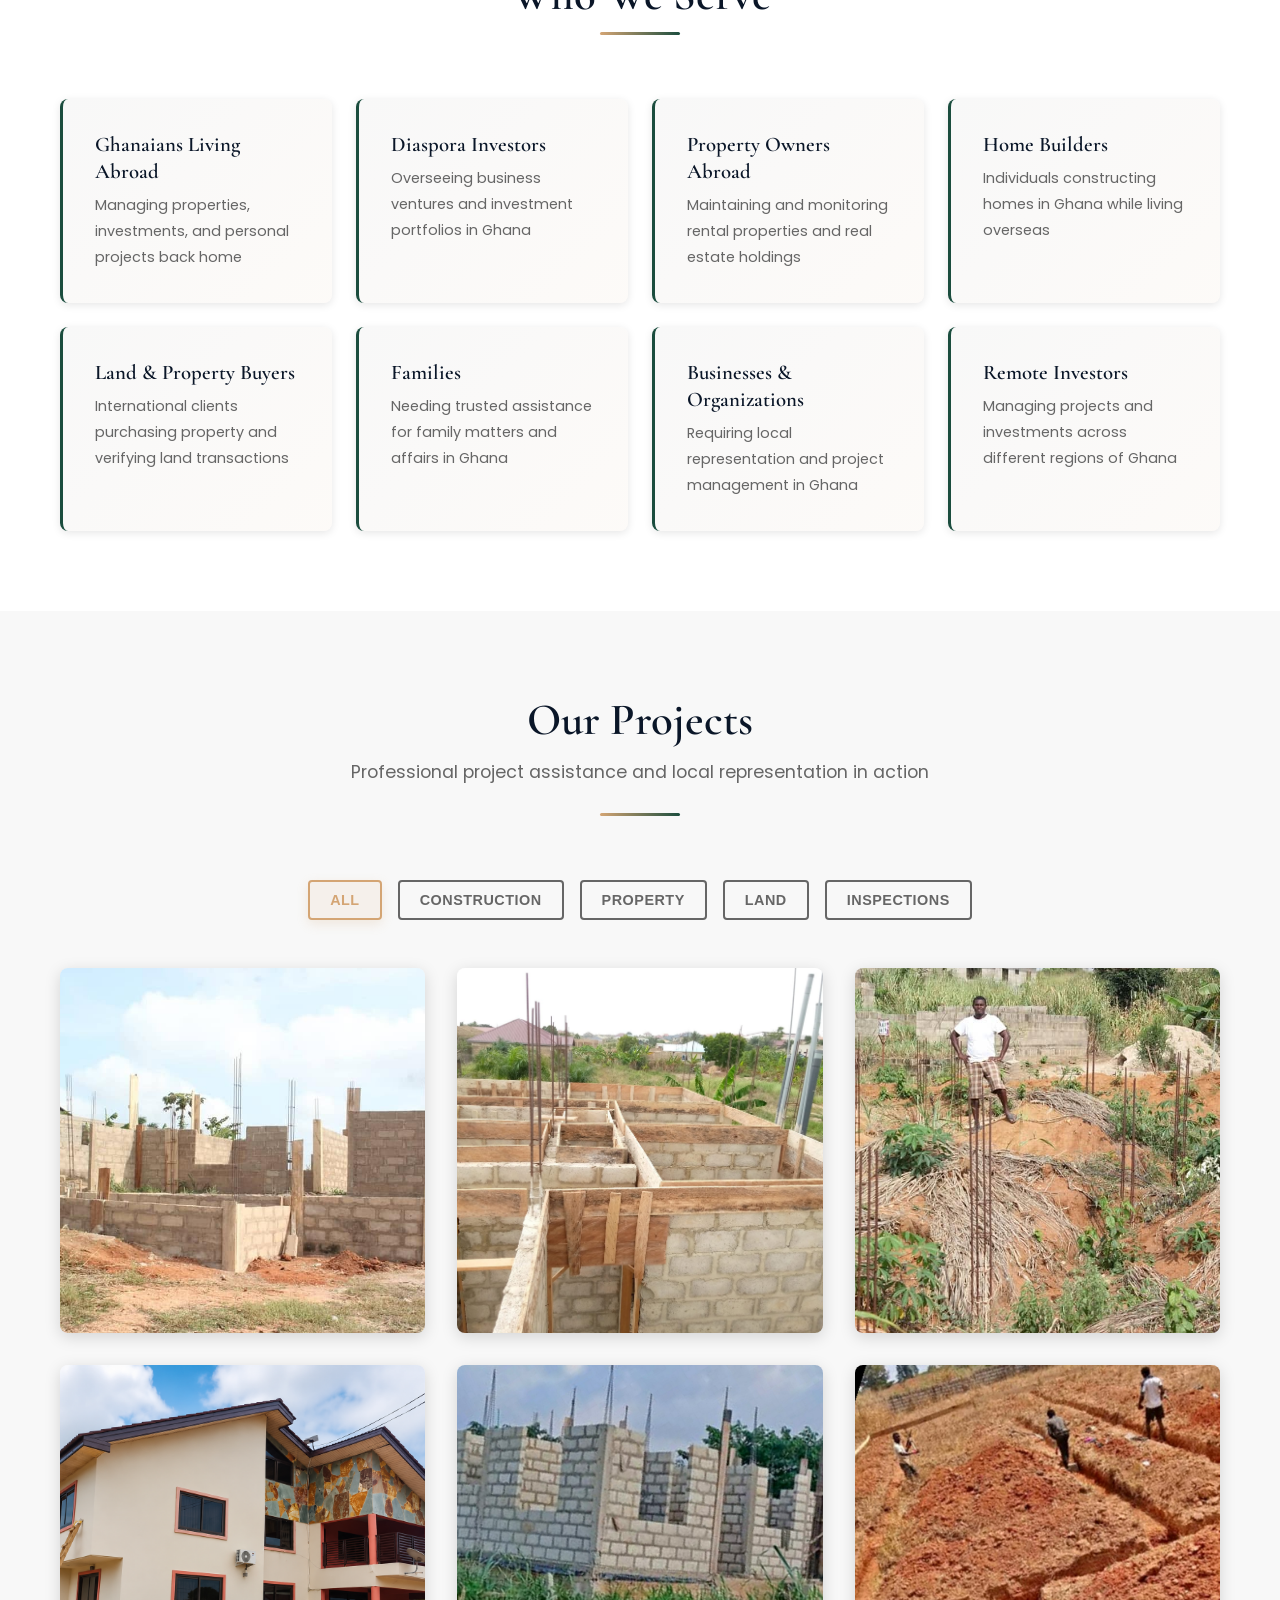
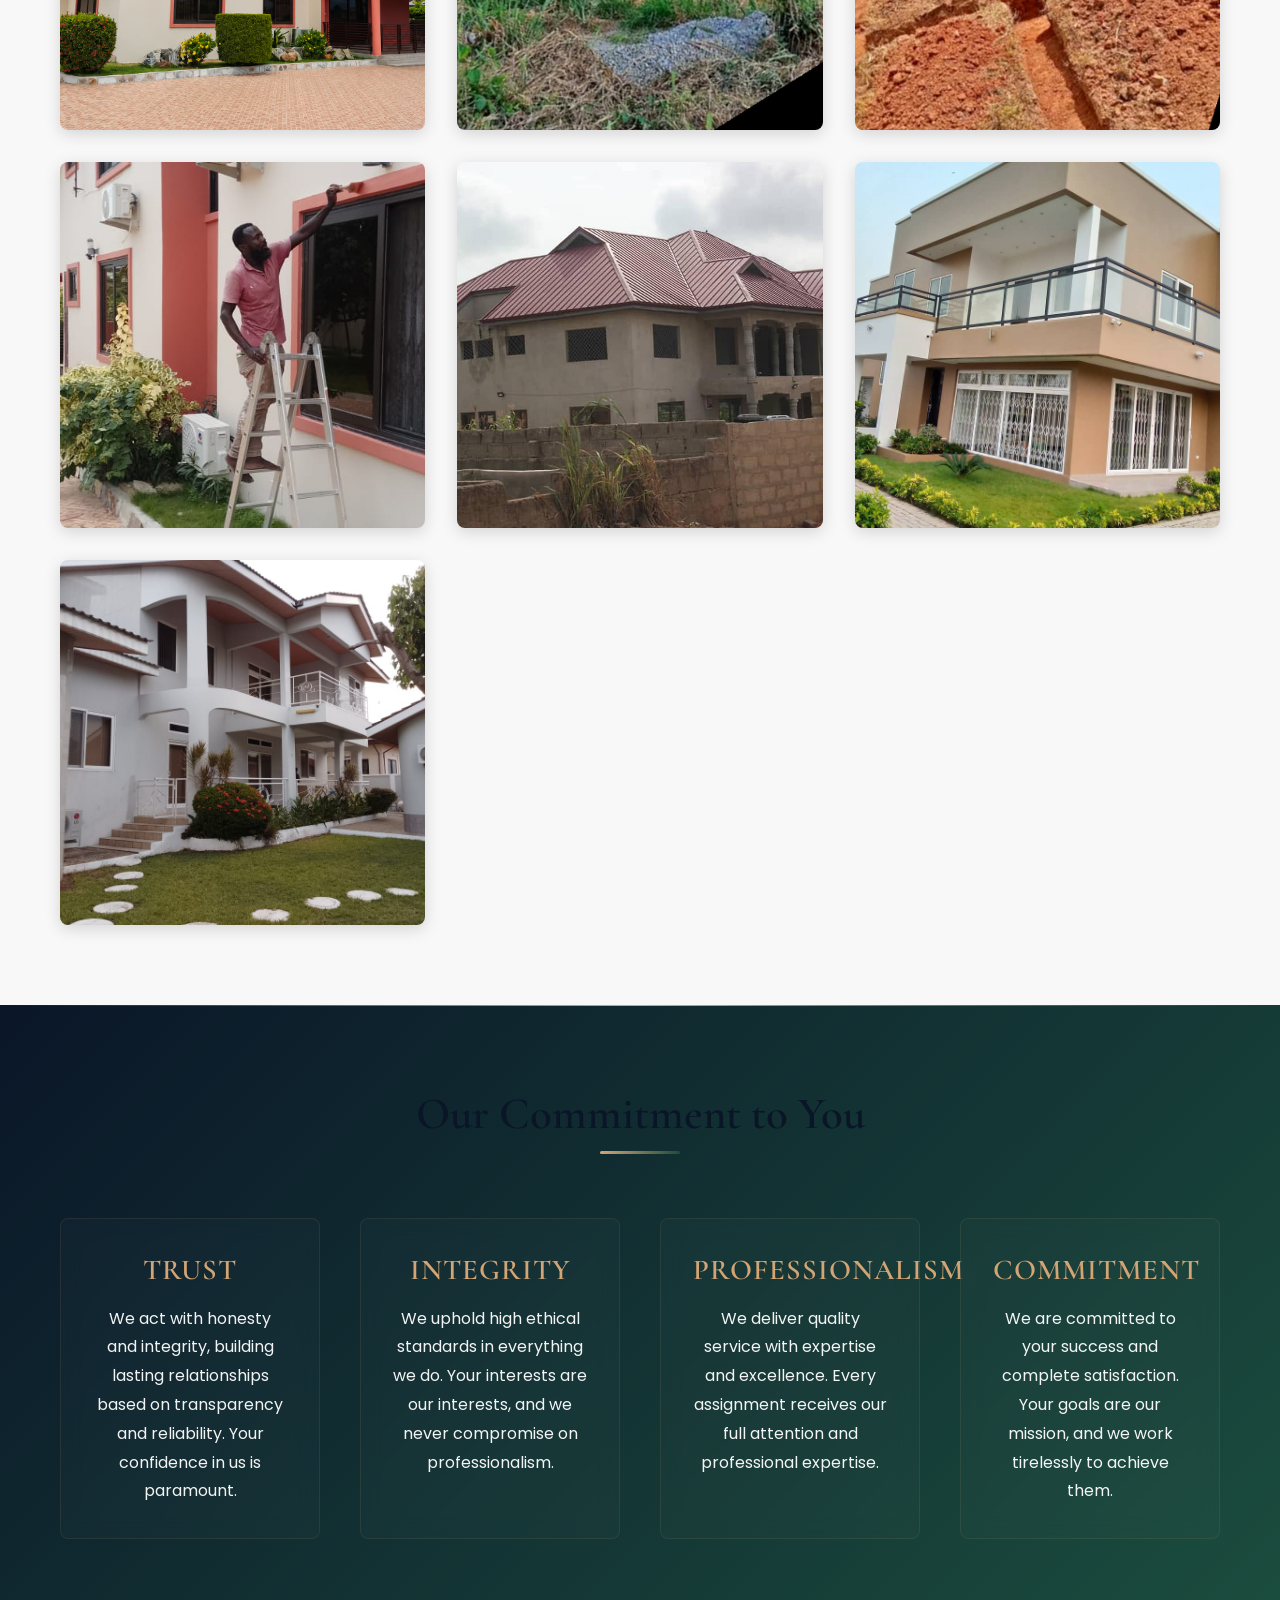
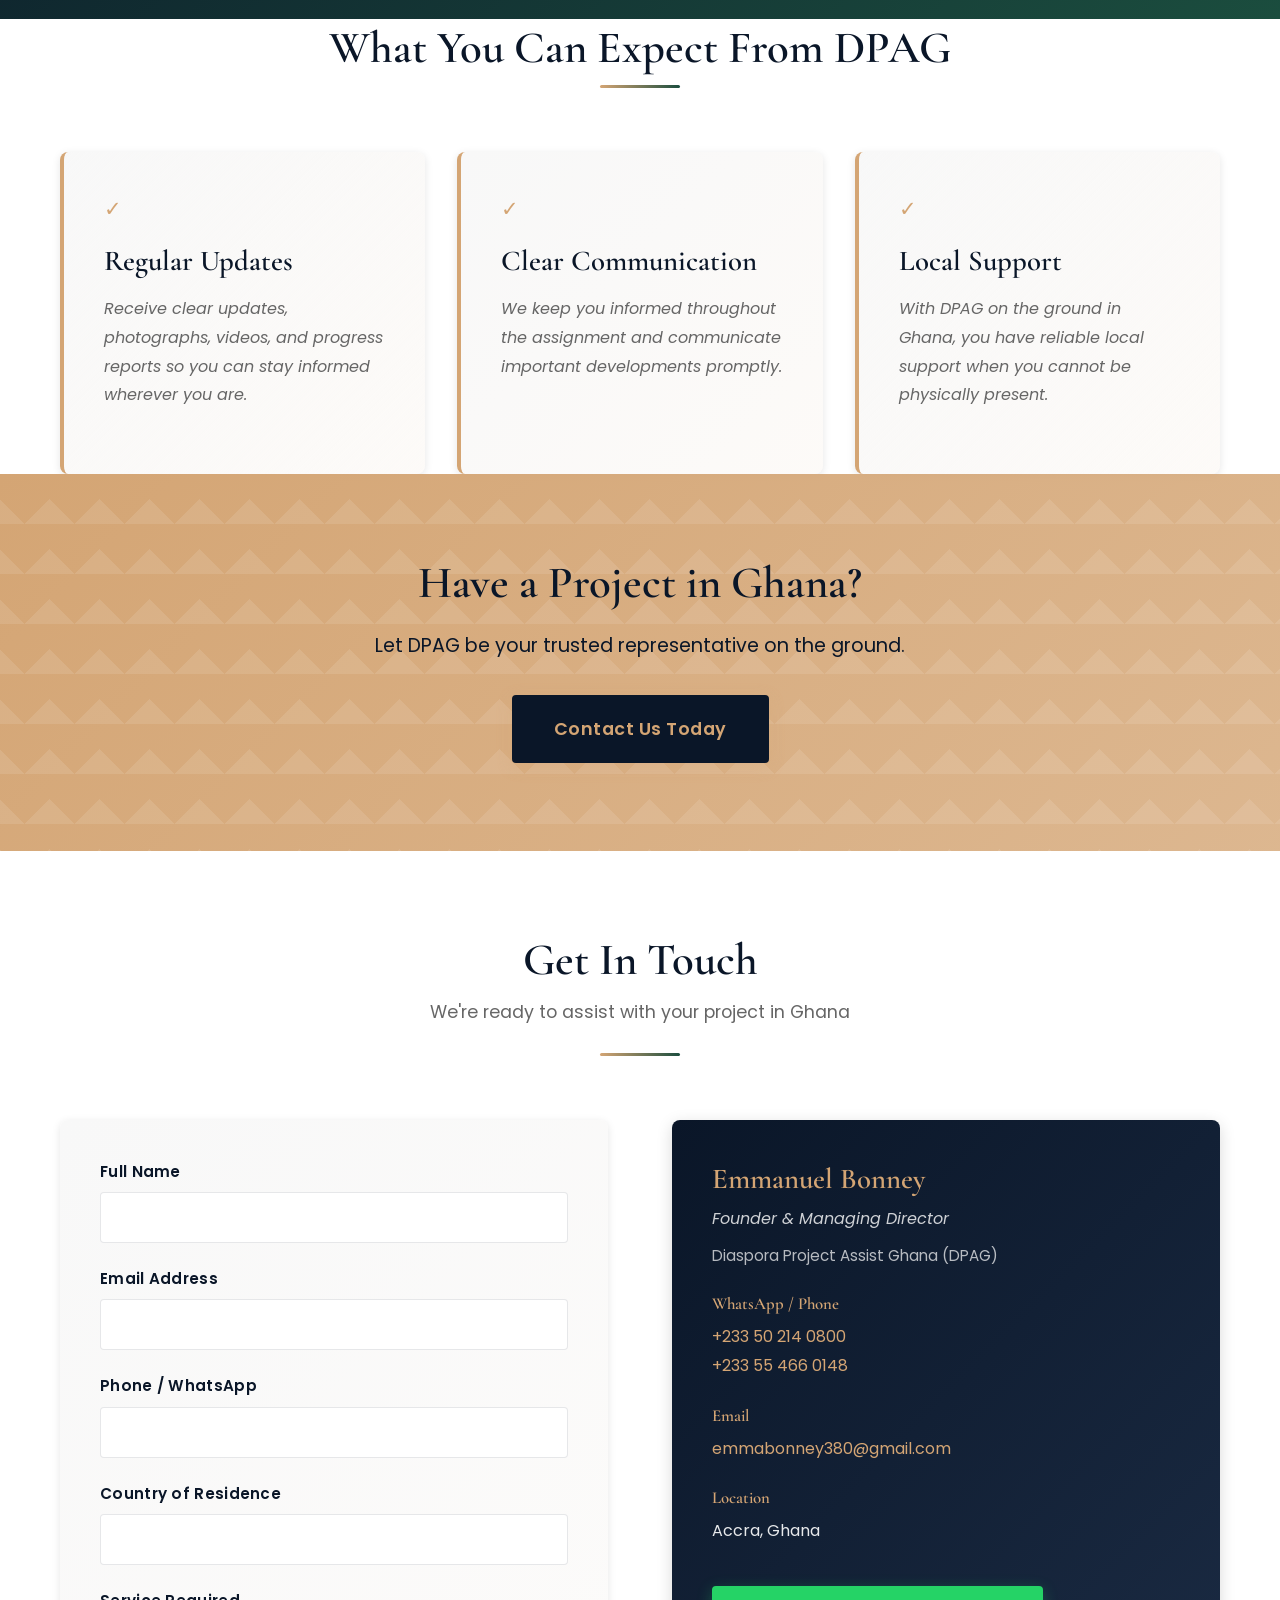
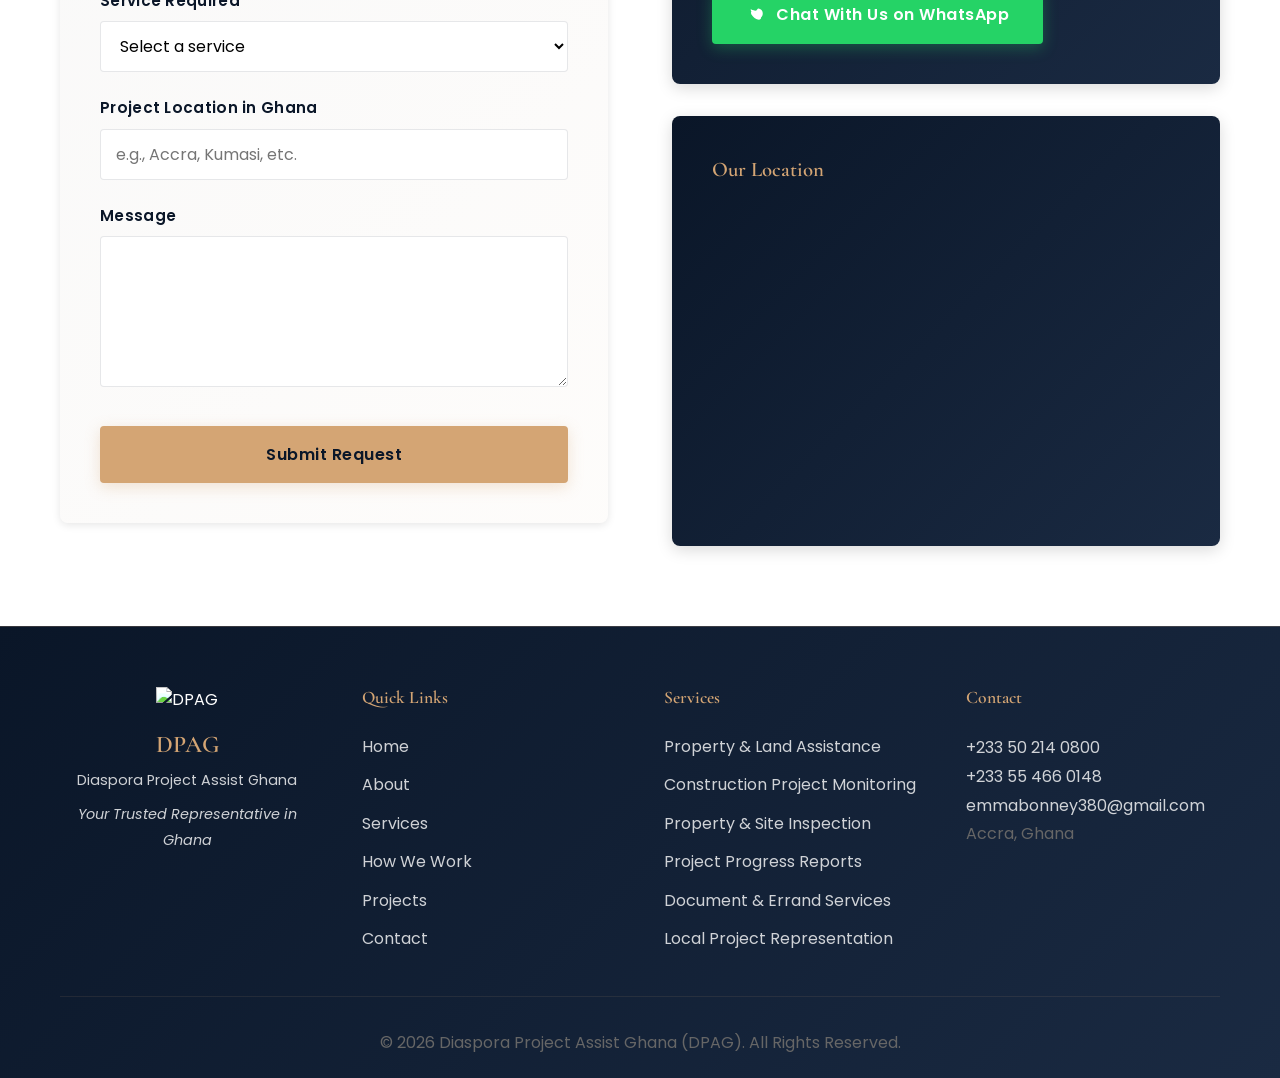
==== commit a9720fb8: "Connect DPAG contact form to Formspree" ====
--- a/index.html
+++ b/index.html
@@ -567,7 +567,8 @@
 
             <div class="contact-content">
                 <div class="contact-form-wrapper">
-                    <form class="contact-form" id="contactForm" method="POST" netlify>
+                    <form class="contact-form" id="contactForm" action="https://formspree.io/f/mgakndvq" method="POST">
+                        <input type="hidden" name="_subject" value="New DPAG Website Enquiry">
                         <div class="form-group">
                             <label for="fullname">Full Name</label>
                             <input type="text" id="fullname" name="fullname" required>
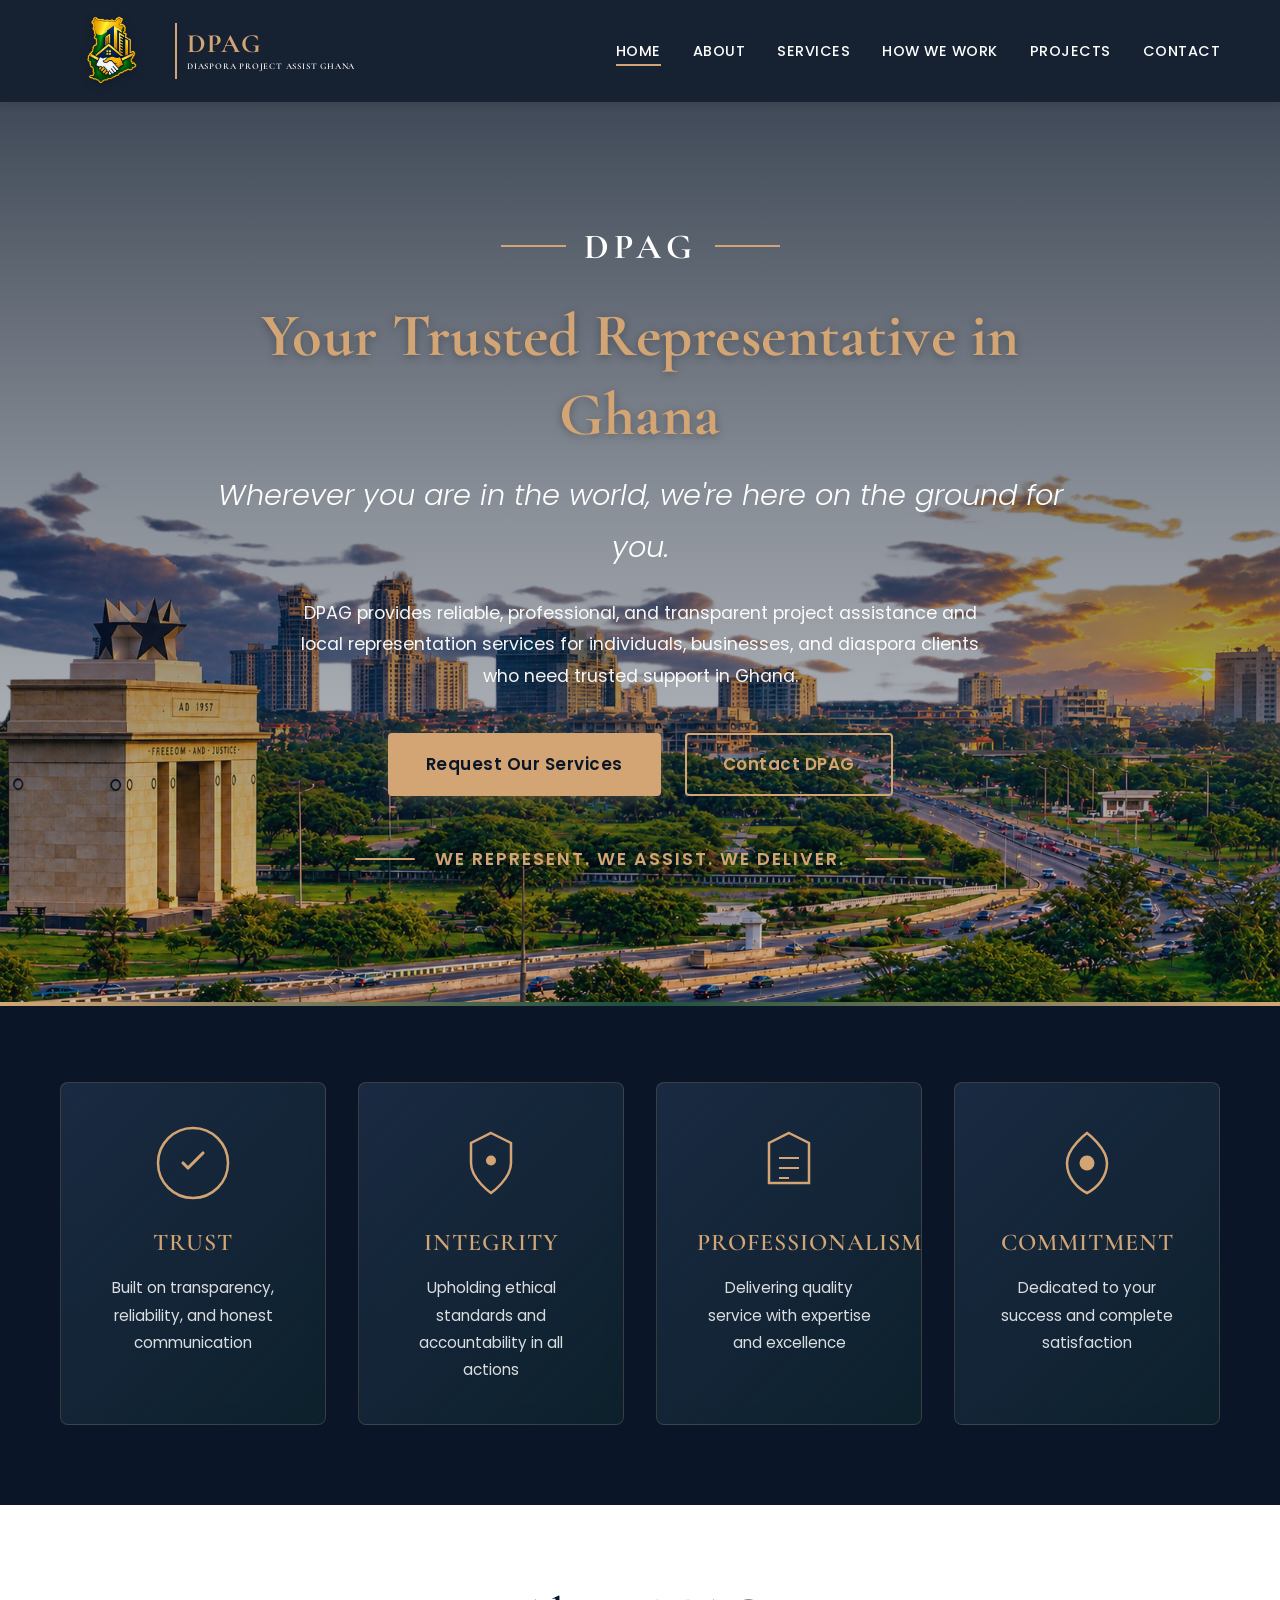
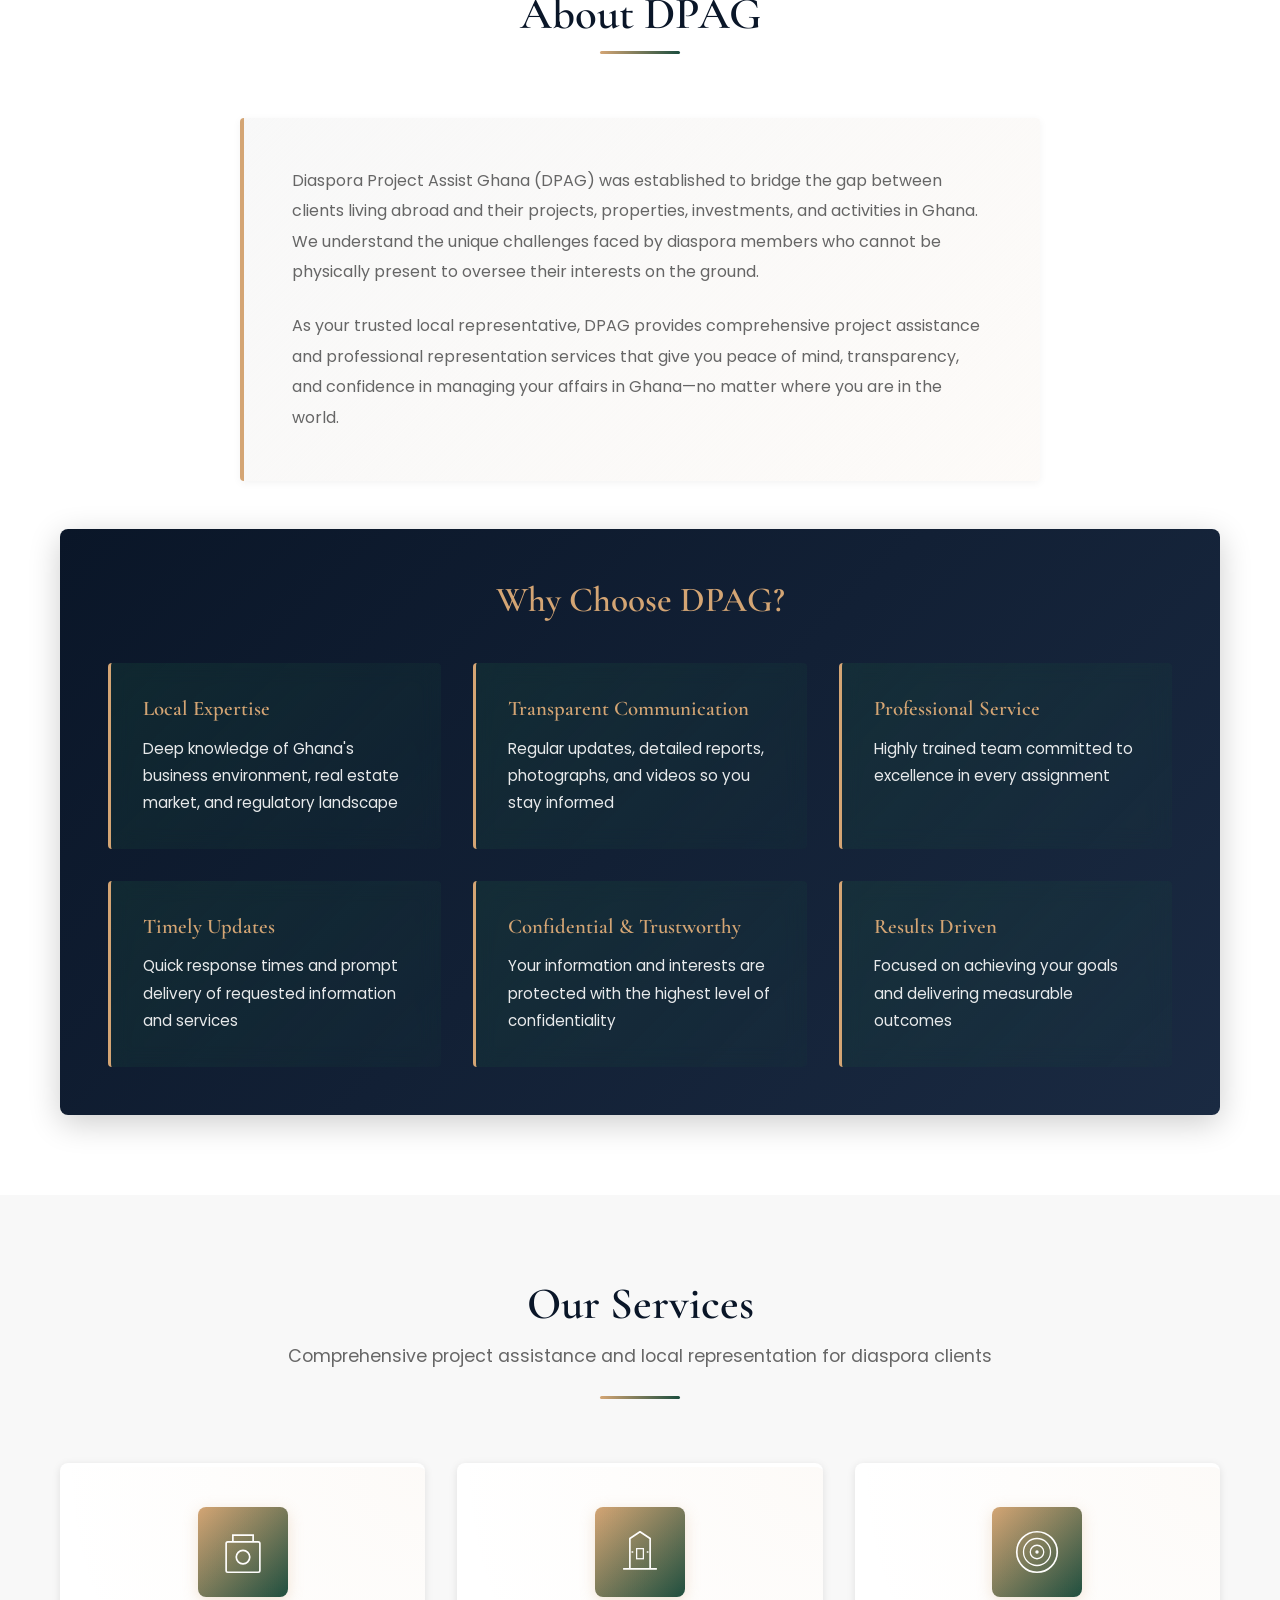
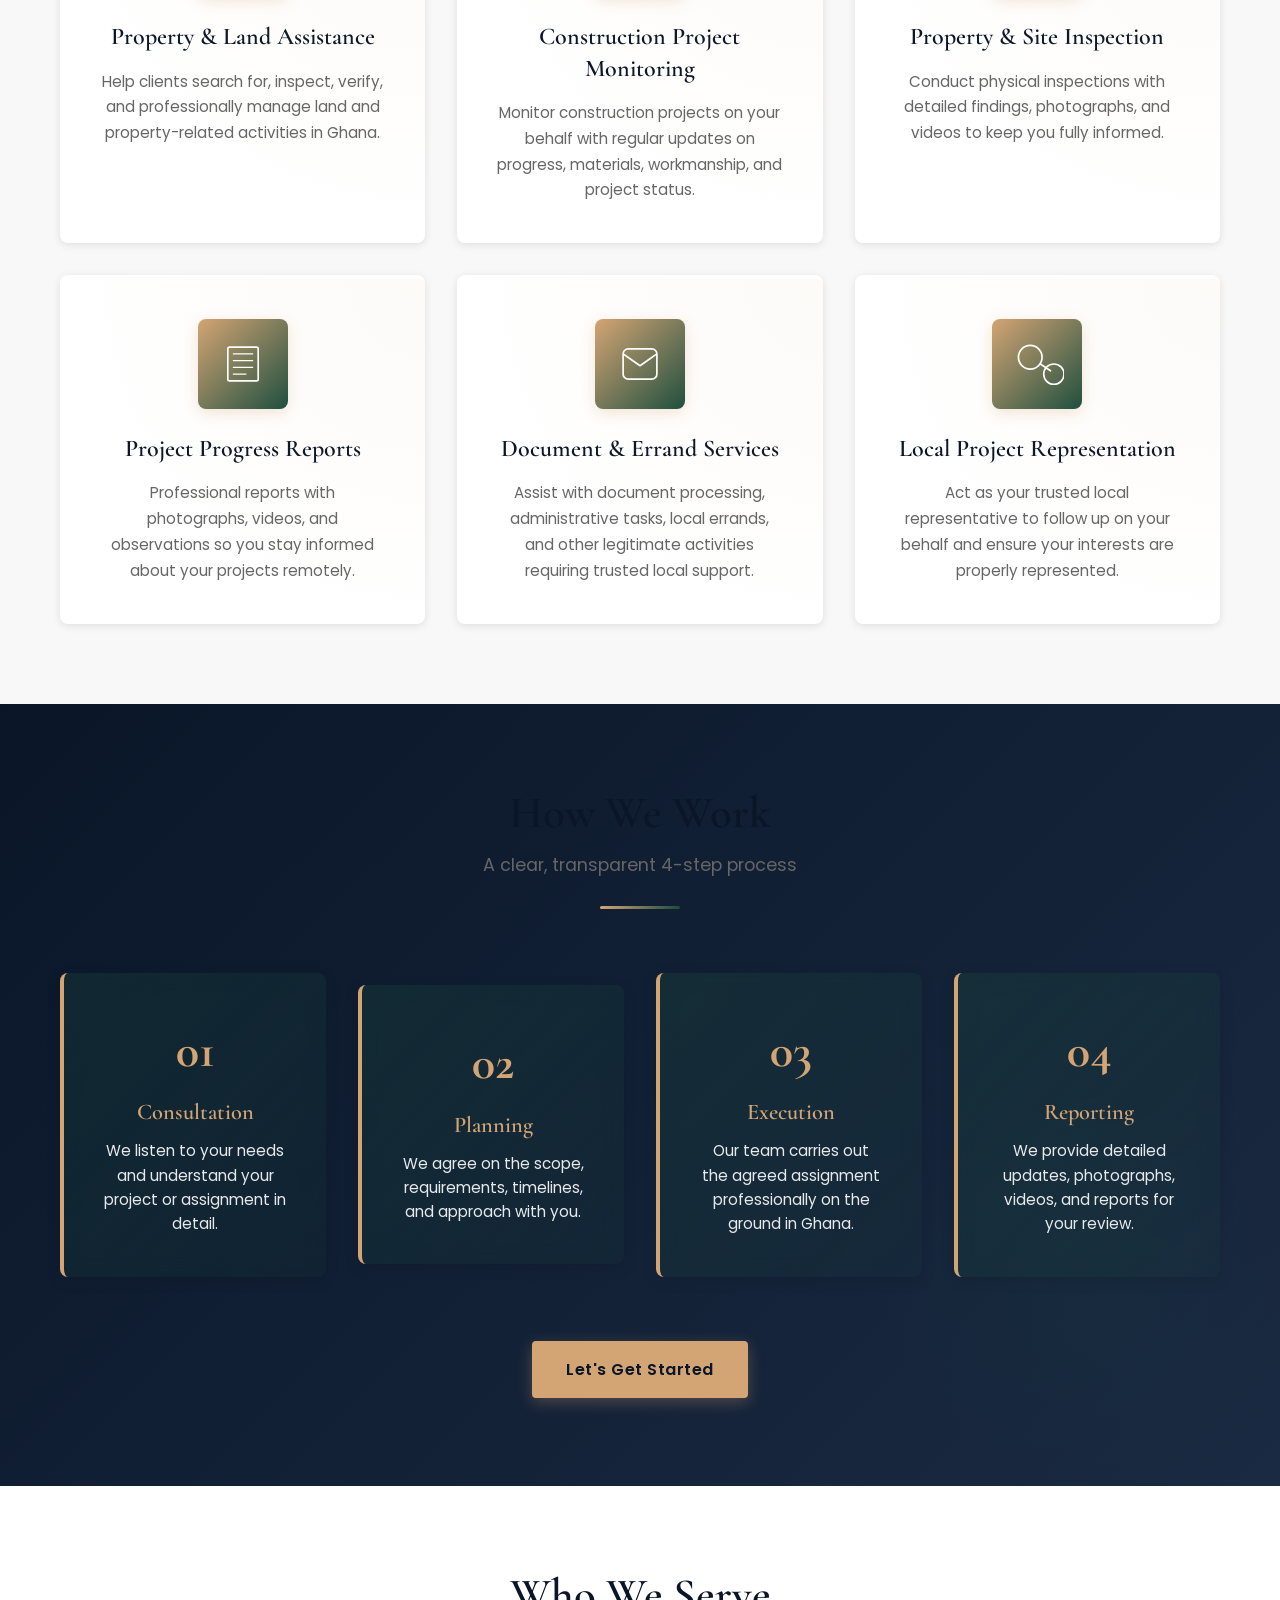
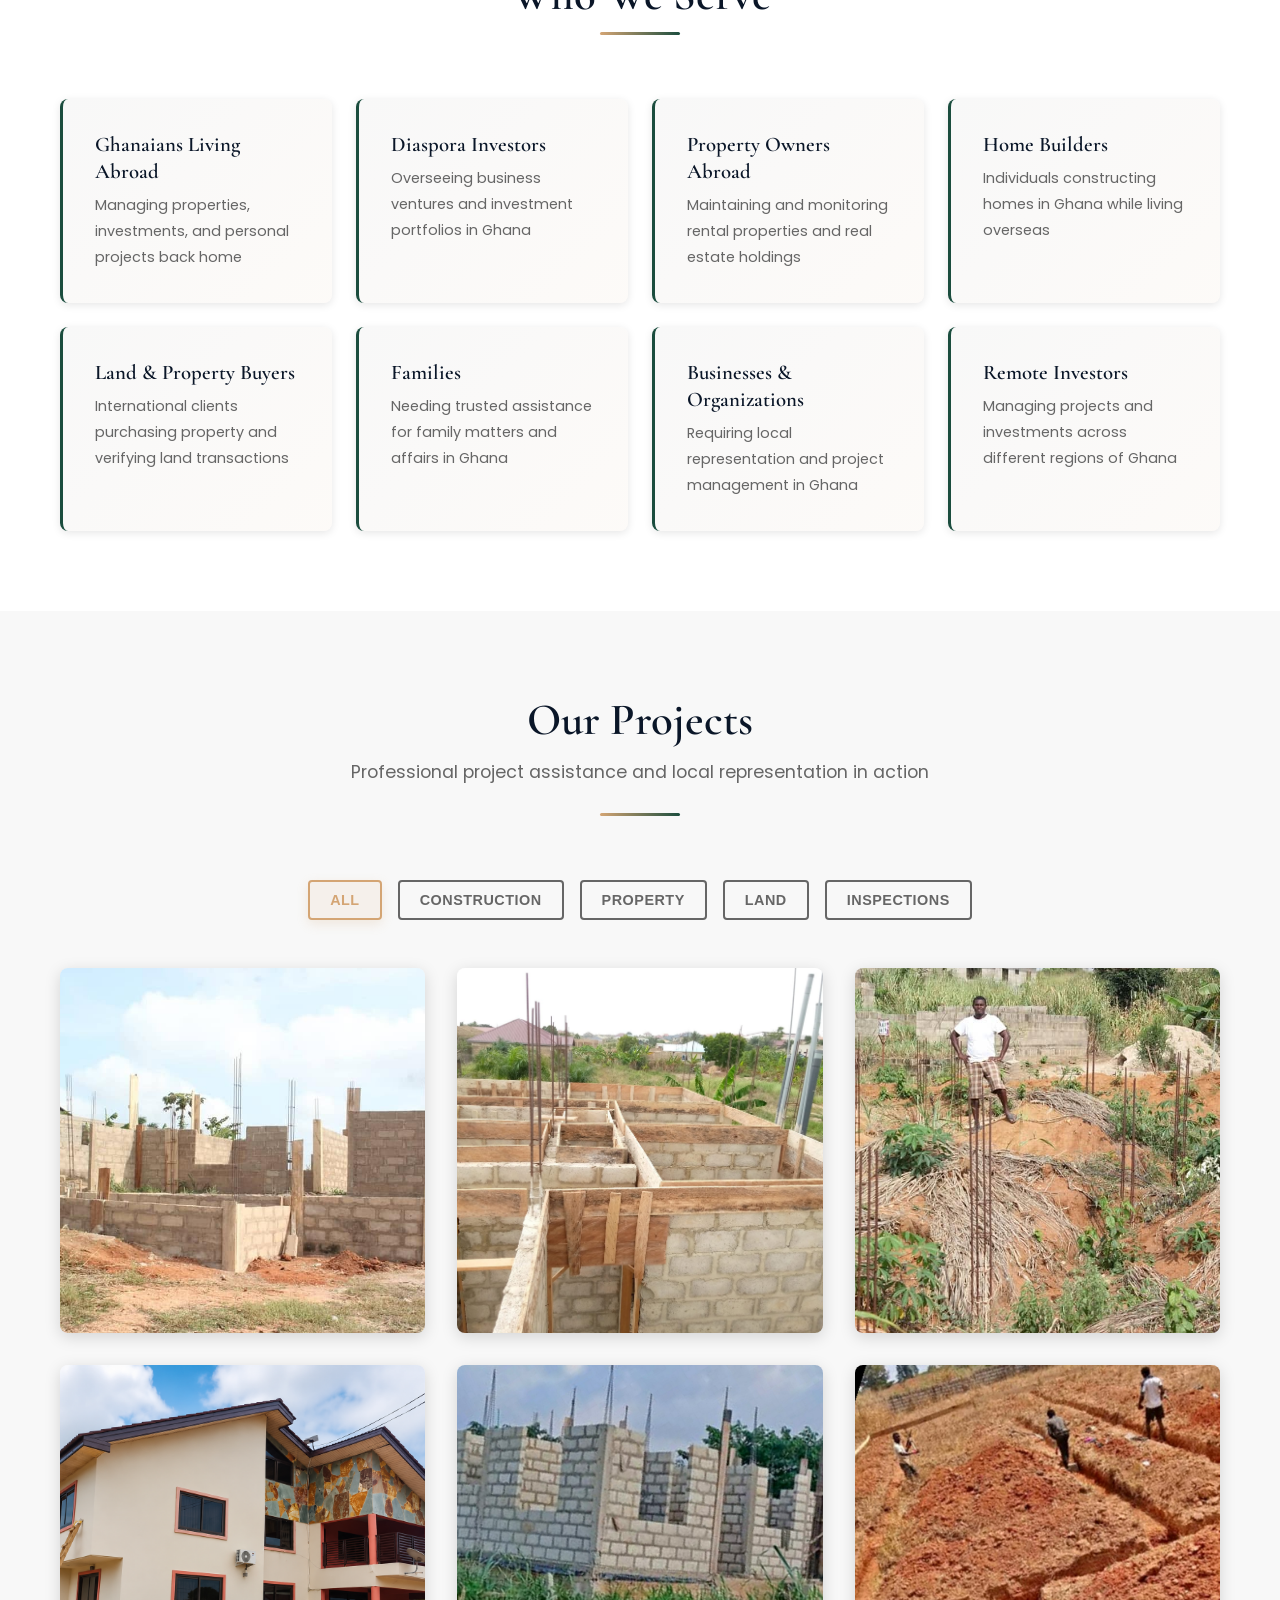
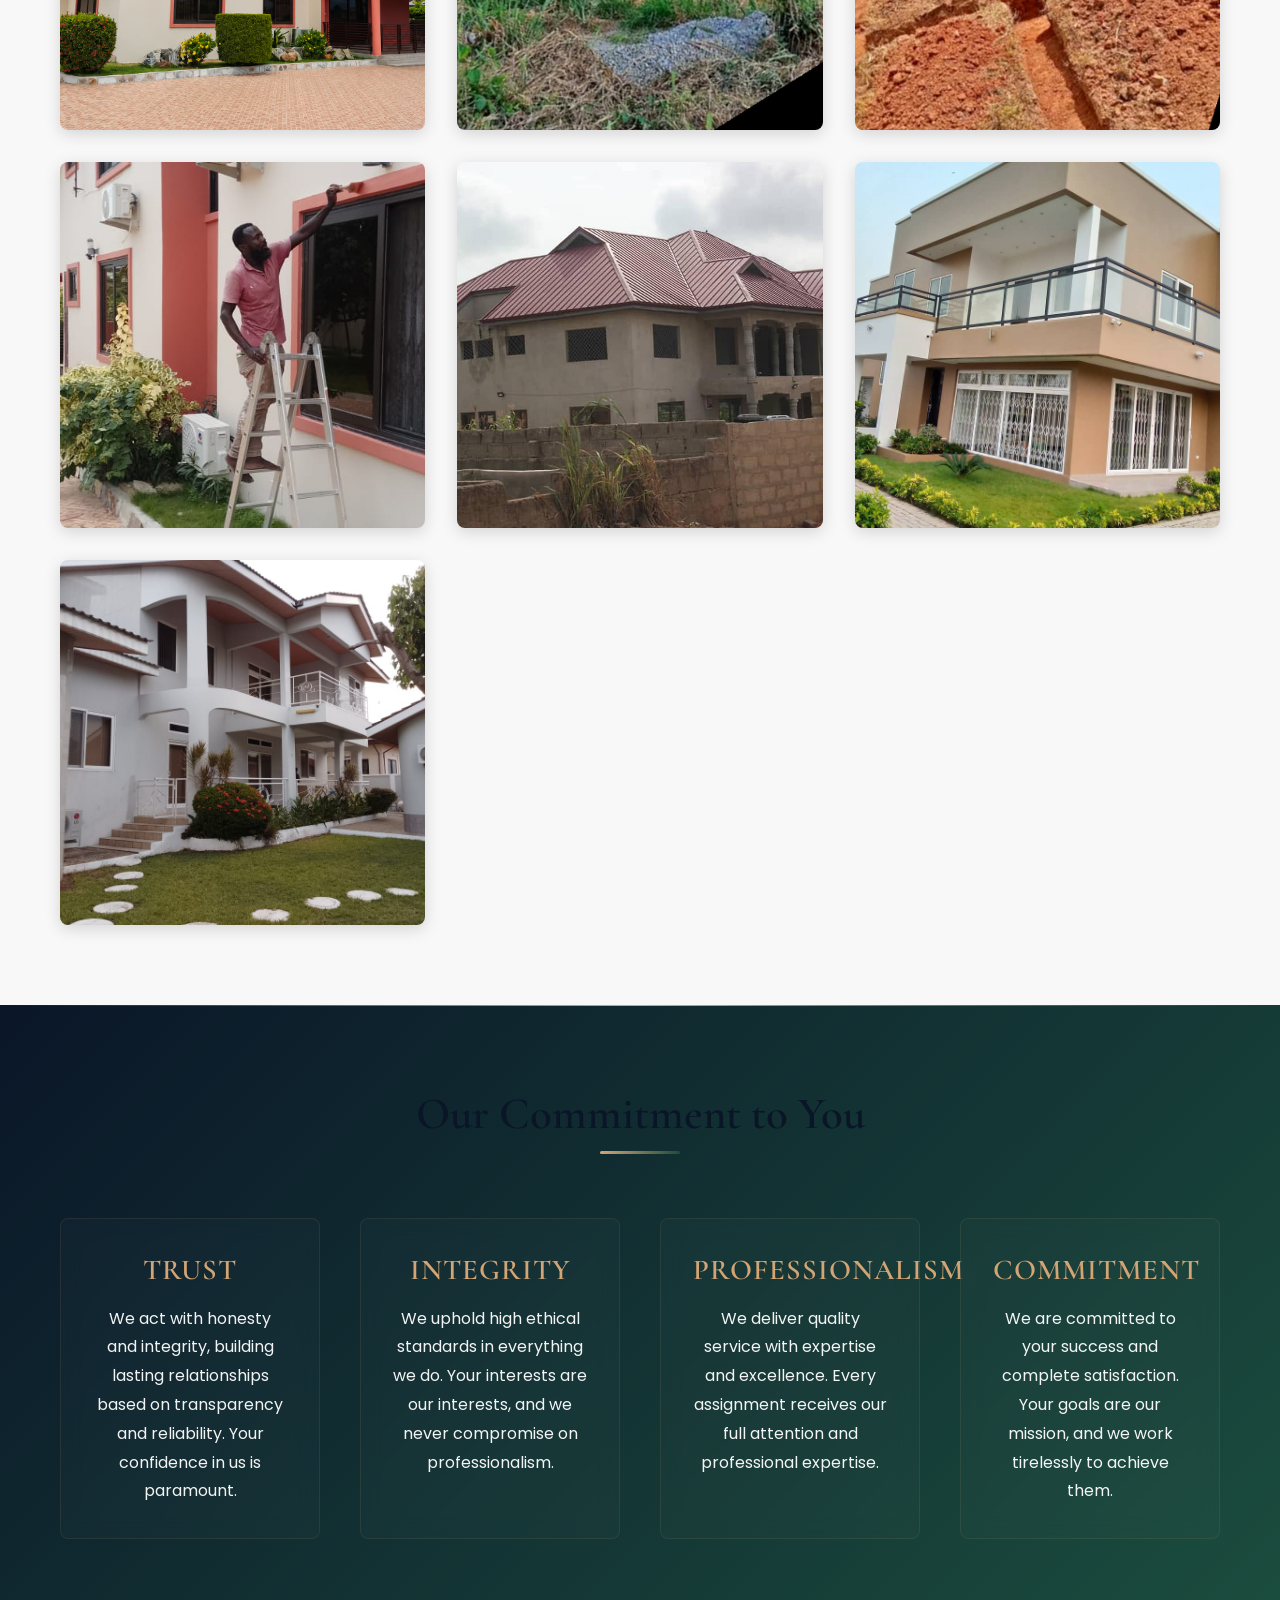
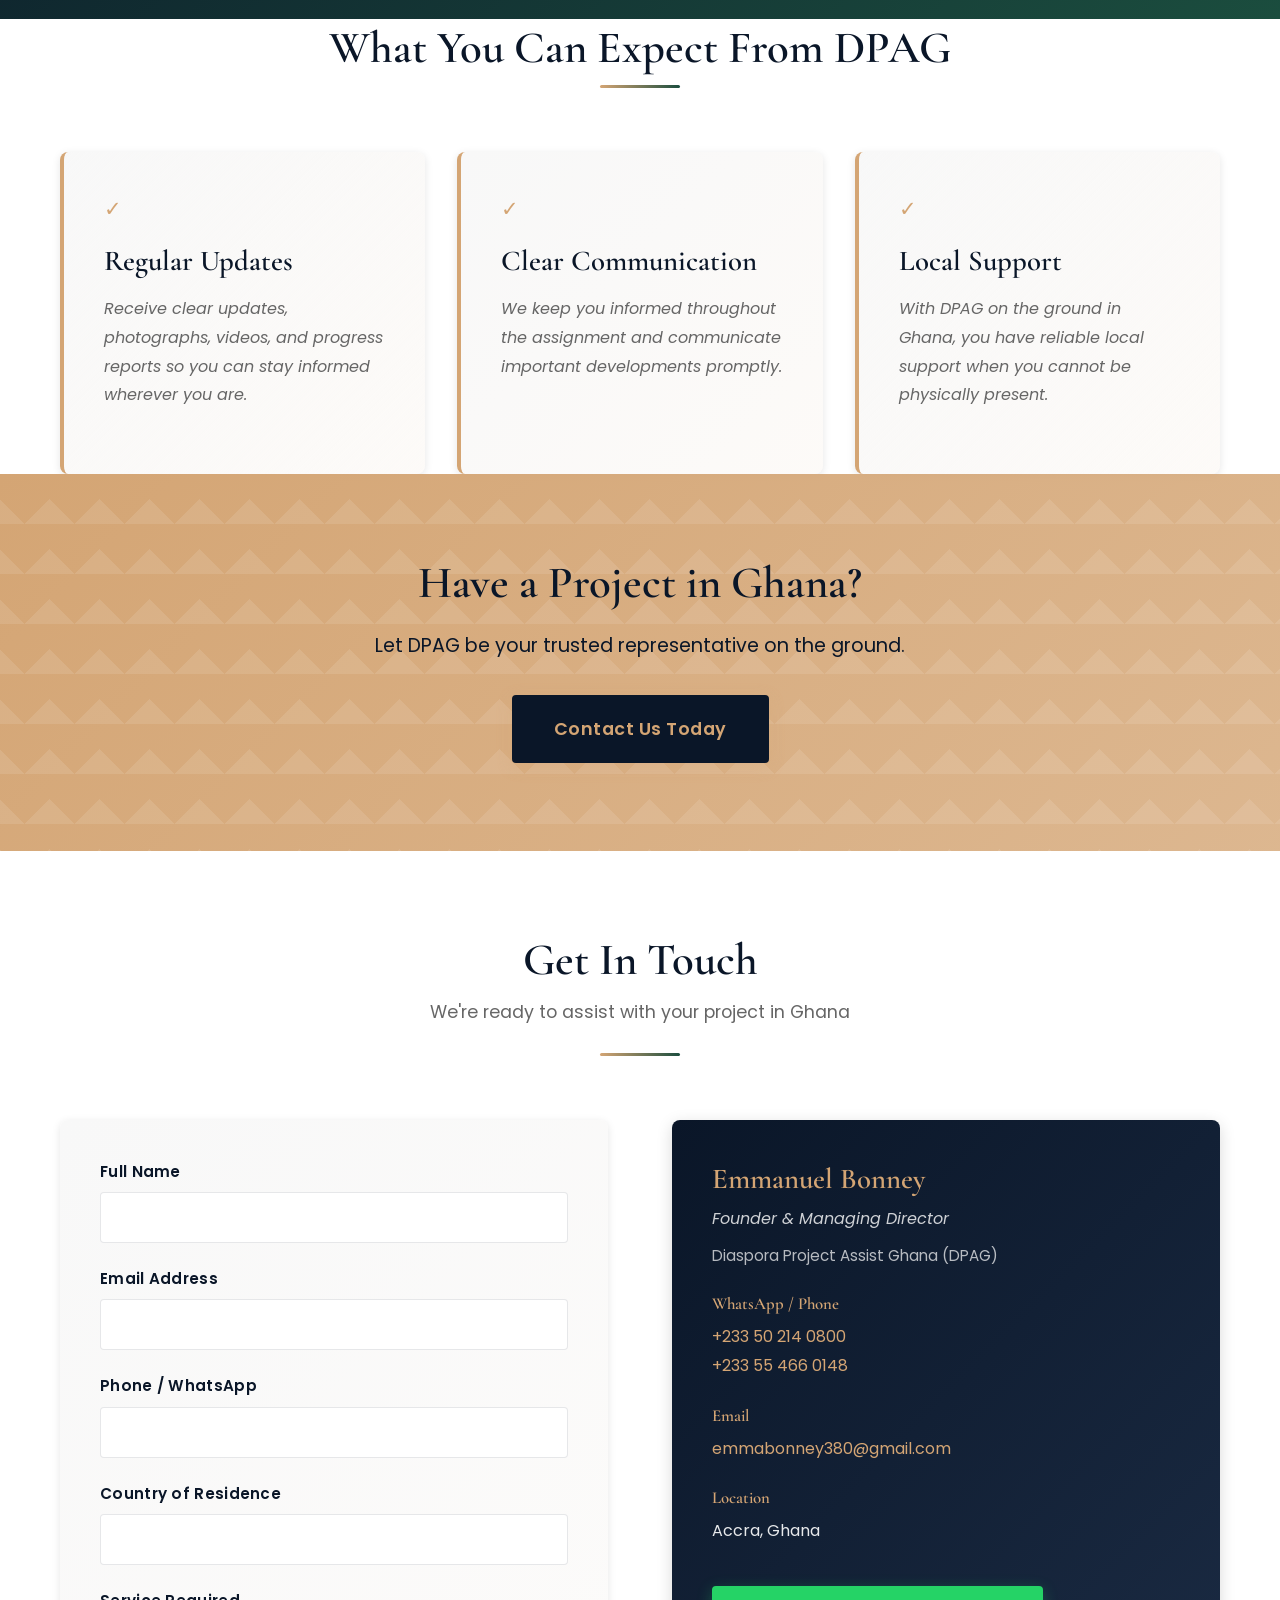
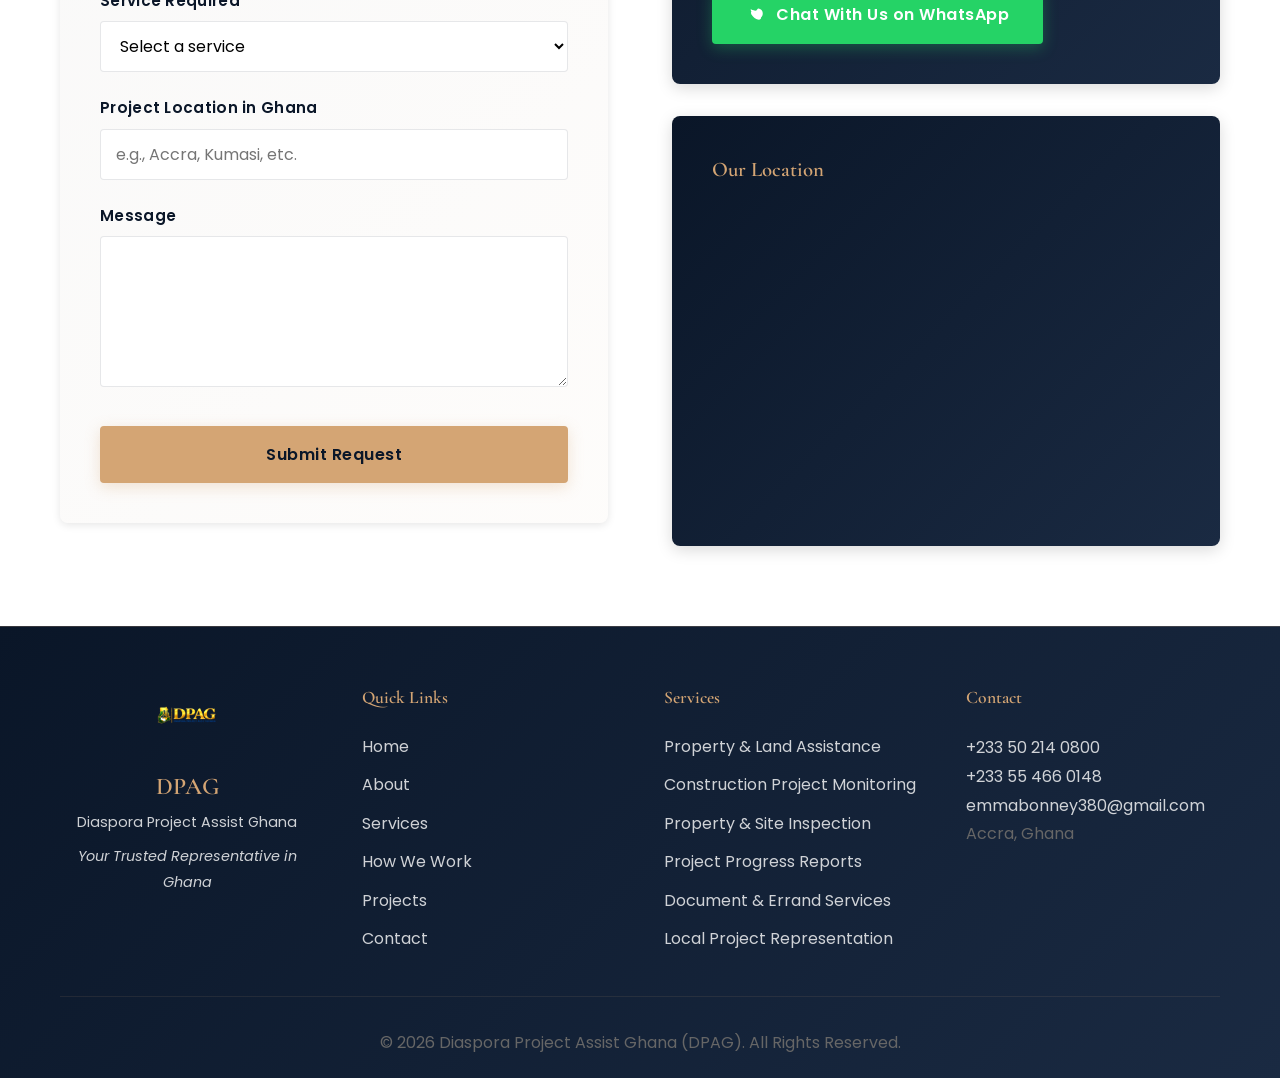
==== commit 6c7cf208: "Fix footer logo image path" ====
--- a/index.html
+++ b/index.html
@@ -666,7 +666,7 @@
             <div class="footer-content">
                 <div class="footer-section">
                     <div class="footer-logo">
-                        <img src="assets/dpag-logo-white.png" alt="DPAG" class="footer-logo-img">
+                        <img src="logo/dpag-logo.png" alt="DPAG" class="footer-logo-img">
                         <h3>DPAG</h3>
                         <p>Diaspora Project Assist Ghana</p>
                         <p class="footer-tagline">Your Trusted Representative in Ghana</p>
